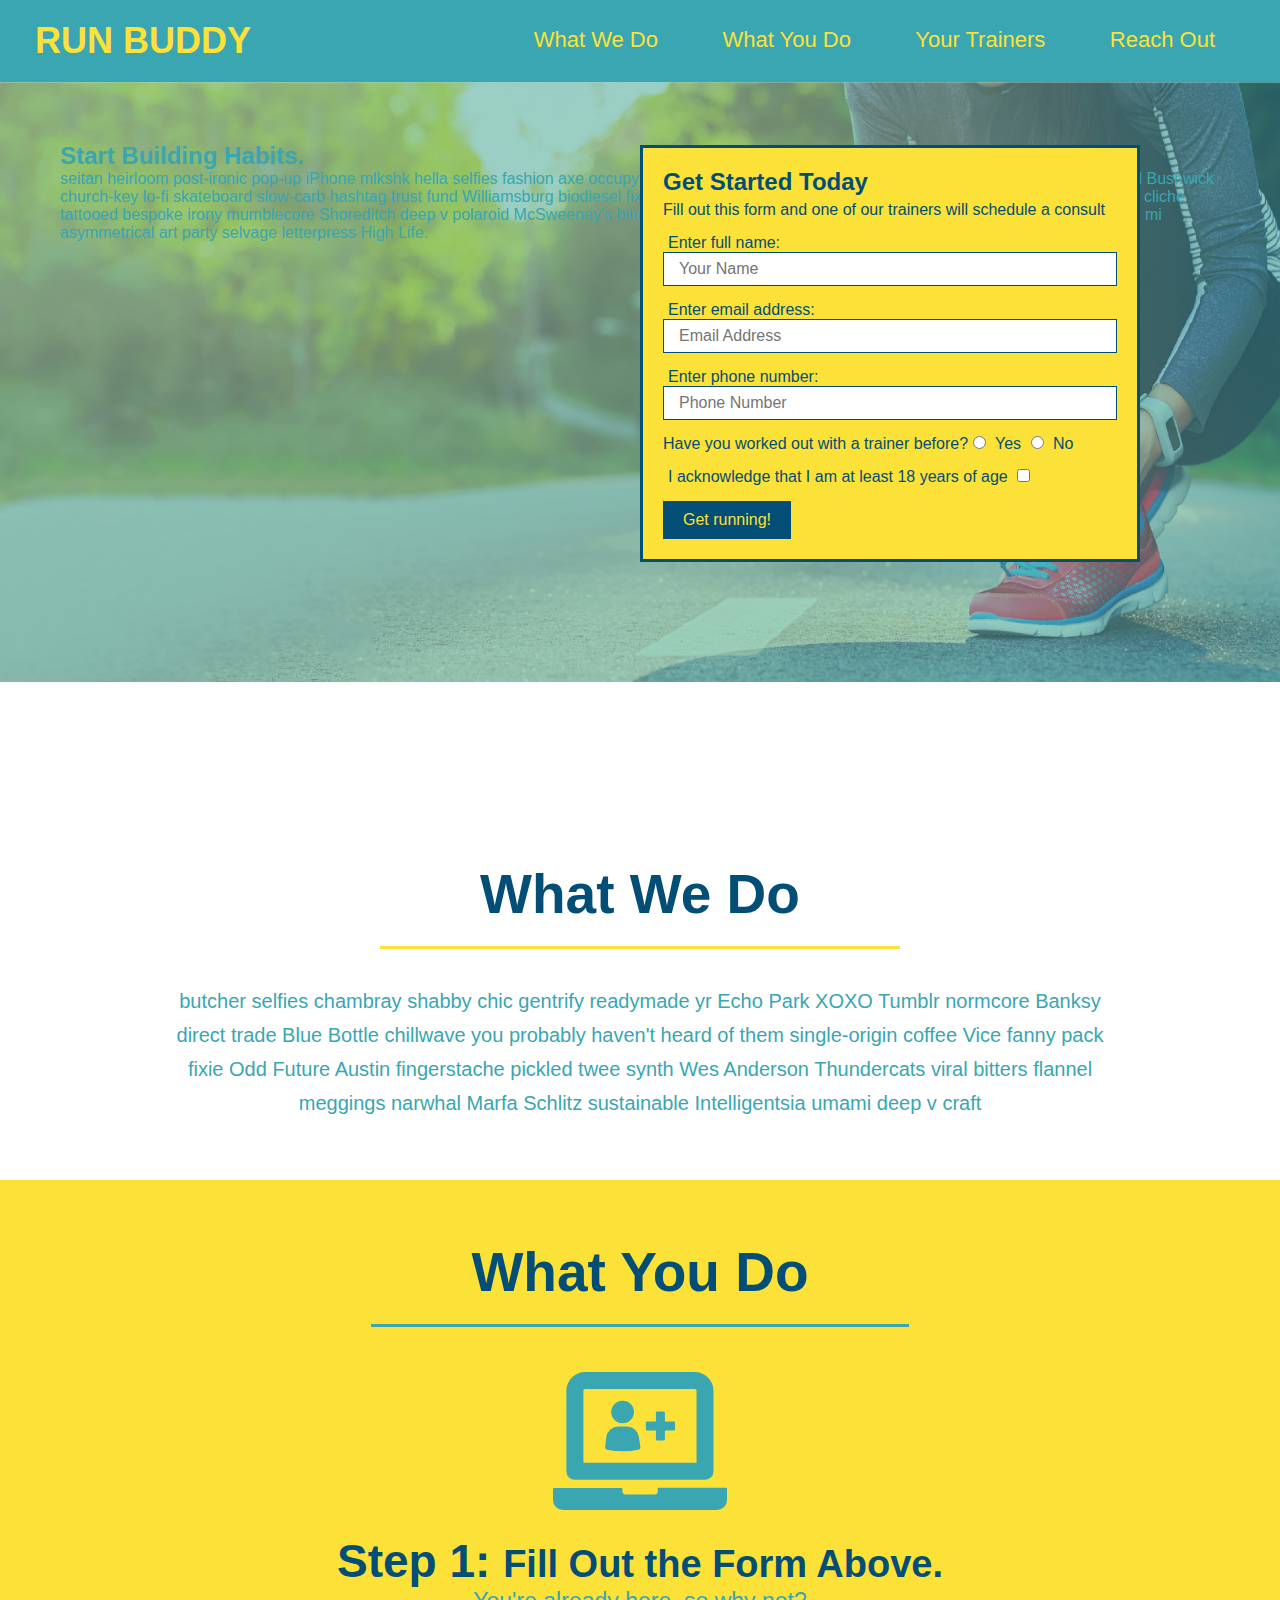
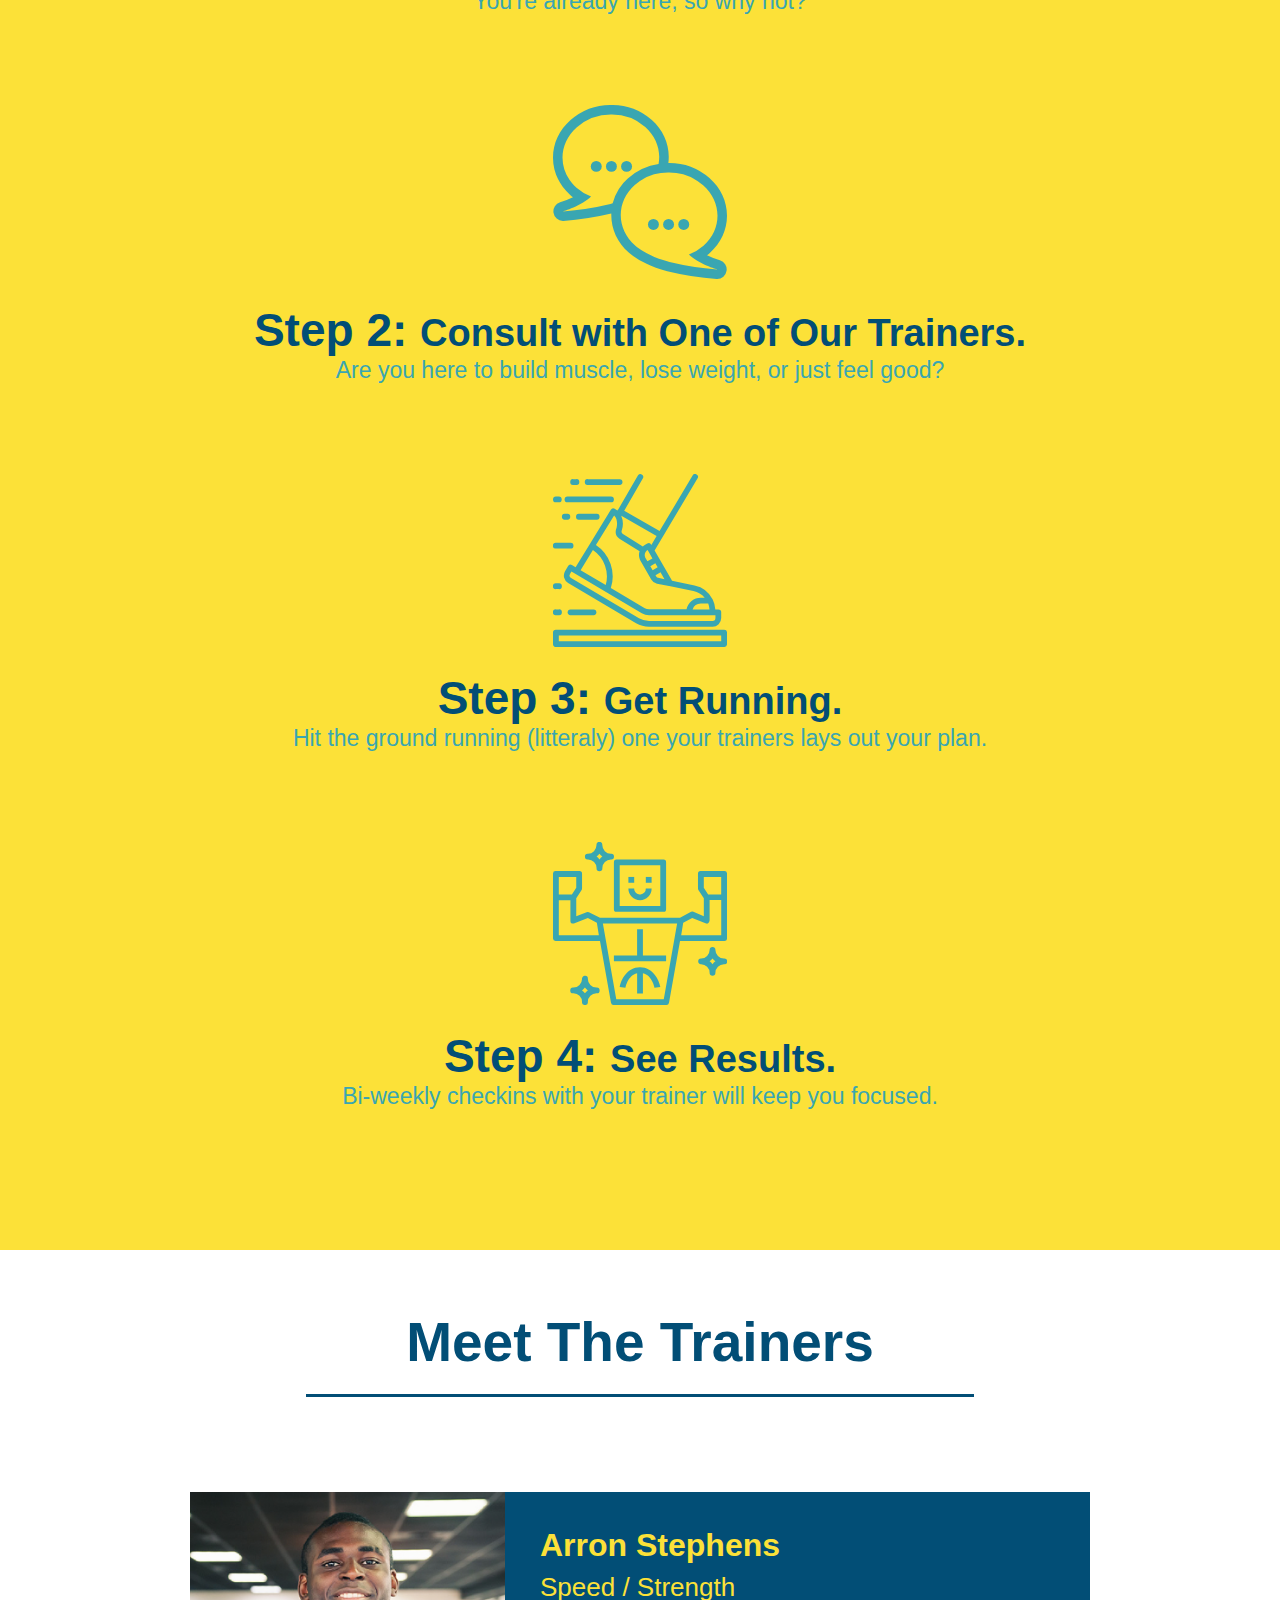
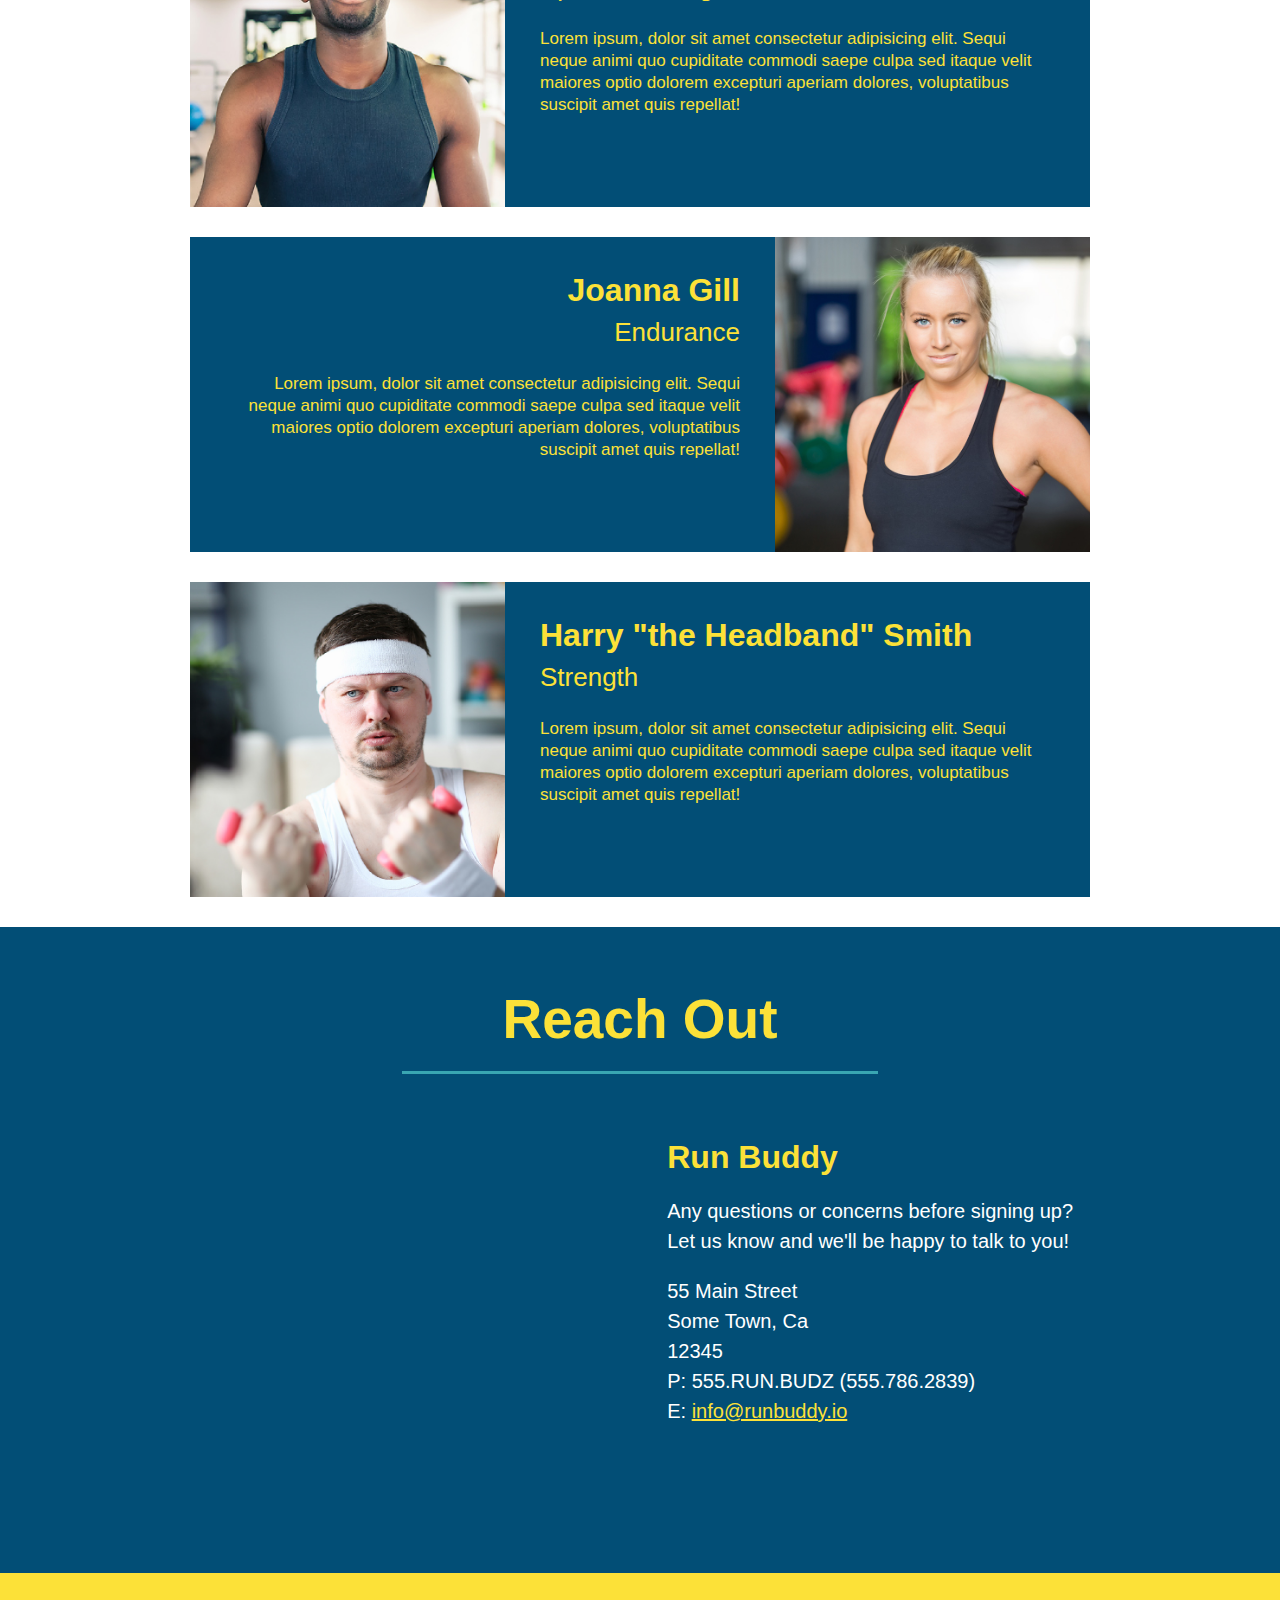
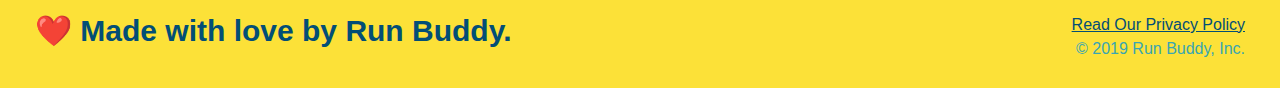
==== index.html @ ac1d7d81 "add content to hero, replace image" ====
<!DOCTYPE html>
<html lang="en">

<head>
  <meta charset="UTF-8" />
  <title>Run Buddy</title>

<link rel="stylesheet" href="./assets/css/style.css" />

</head>

<body>
  <!-- navigation -->
  <header>
    <h1>
      <a href="">RUN BUDDY</a>
    </h1>

    <nav>
      <!-- Unordered list element -->

      <ul>
        <!-- List item element -->

        <li>
          <!-- Anchor Element -->
          <a href="#what-we-do">What We Do</a>
        </li>

        <li>
          <a href="#what-you-do">What You Do</a>
        </li>

        <li>
          <a href="#your-trainers">Your Trainers</a>
        </li>

        <li>
          <a href="#reach-out">Reach Out</a>
        </li>

      </ul>
    </nav>
  </header>
    <section class="hero">
      <div class="hero-cta">
        <h2>Start Building Habits.</h2>
        <p>
          seitan heirloom post-ironic pop-up iPhone mlkshk hella selfies fashion axe occupy readymade put a bird on it messenger bag 
          Wes Anderson Schlitz plaid Bushwick church-key lo-fi skateboard slow-carb hashtag trust fund Williamsburg biodiesel fixie 
          farm-to-table 8-bit banjo XOXO Banksy chillwave bicycle rights retro cliche tattooed bespoke irony mumblecore Shoreditch 
          deep v polaroid McSweeney's bitters cray gentrify tofu Marfa you probably haven't heard of them yr banh mi asymmetrical art 
          party selvage letterpress High Life.
        </p>
      </div>
      <div class="hero-form">
        <h3>Get Started Today</h3>
        <p>Fill out this form and one of our trainers will schedule a consult</p>
      <!-- Add form element -->
      <form>
        <label for="name">Enter full name:</label>
        <input type="text" placeholder="Your Name" name="name" id="name" class="form-input" />
        <label for="email">Enter email address:</label>
        <input type="text" placeholder="Email Address" name="email" id="email" class="form-input" />
        <label for="phone">Enter phone number:</label>
        <input type="text" placeholder="Phone Number" name="phone" id="phone" class="form-input" />
        <p>
          Have you worked out with a trainer before?
          <input type="radio" name="trainer-confirm" id="trainer-yes" />
          <label for="trainer-yes">Yes</label>
          <input type="radio" name="trainer-confirm" id="trainer-no"/>
          <label for="trainer-no">No</label>
        </p>
        <p>
          <label for="checkbox" >
          I acknowledge that I am at least 18 years of age
          </label>
          <input type="checkbox" name="age-confirm" id="checkbox" />
        </p>
        <button type="submit">
          Get running!
        </button>
      </form>
      </div>
    </section>

  <!-- hero/jumbotron -->
  <section>
  </section>

  <!-- "what we do" section -->
  <section id="what-we-do" class="intro"> 
    <h2 class="section-title primary-border">What We Do</h2>
    <p>
      butcher selfies chambray shabby chic gentrify readymade yr Echo Park XOXO Tumblr normcore Banksy direct trade 
      Blue Bottle chillwave you probably haven't heard of them single-origin coffee Vice fanny pack fixie Odd Future Austin 
      fingerstache pickled twee synth Wes Anderson Thundercats viral bitters flannel meggings narwhal Marfa Schlitz sustainable 
      Intelligentsia umami deep v craft
    </p>
  </section>

  <!-- "what you do" section -->
  <section id="what-you-do" class="steps">
    <h2 class="section-title secondary-border">What You Do</h2>

    <div>
      <img src="./assets/images/step-1.svg" alt="" />
      <h3>Step 1: <span>Fill Out the Form Above.</span></h3>
      <p>You're already here, so why not?</p>
    </div>

    <div>
      <img src="./assets/images/step-2.svg" alt="" />
      <h3>Step 2: <span>Consult with One of Our Trainers.</span></h3>
      <p> Are you here to build muscle, lose weight, or just feel good?</p>
    </div>

    <div>
      <img src="./assets/images/step-3.svg" alt="" />
      <h3>Step 3: <span>Get Running.</span></h3>
      <p>Hit the ground running (litteraly) one your trainers lays out your plan.</p.>
    </div>

    <div>
      <img src="./assets/images/step-4.svg" alt="" />
      <h3>Step 4: <span>See Results.</span></h3>
      <p>Bi-weekly checkins with your trainer will keep you focused.</p>
    </div>

  </section>

  <!-- "meet the trainers" section -->
  <section id="your-trainers" class="trainers">
    <h2 class="section-title prinary-border">Meet The Trainers</h2>
  </section>

  <article class="trainer">
    <img src="./assets/images/trainer-1.jpg" alt="Arron Stephens in his workout clothes, ready to pump iron" />
    <div class="trainer-bio text-left">
      <h3>Arron Stephens</h3>
      <h4>Speed / Strength</h4>
      <p>
        Lorem ipsum, dolor sit amet consectetur adipisicing elit. Sequi neque animi quo cupiditate commodi saepe culpa sed
        itaque velit maiores optio dolorem excepturi aperiam dolores, voluptatibus suscipit amet quis repellat!
      </p>
    </div>    
  </article>

  <article class="trainer">
    <div class="trainer-bio text-right">
      <h3>Joanna Gill</h3>
      <h4>Endurance</h4>
      <p>
        Lorem ipsum, dolor sit amet consectetur adipisicing elit. Sequi neque animi quo cupiditate commodi saepe culpa sed
        itaque velit maiores optio dolorem excepturi aperiam dolores, voluptatibus suscipit amet quis repellat!
      </p>
    </div>
    <img src="./assets/images/trainer-2.jpg" alt="Joanna Gill cooling off after workout" />
  </article>

  <article class="trainer">
    <img src="./assets/images/trainer-3.jpg" alt="Harry Smith wearing a headband and lifting comically small pink weights" />
    <div class="trainer-bio text-left">
      <h3>Harry "the Headband" Smith</h3>
      <h4>Strength</h4>
      <p>
        Lorem ipsum, dolor sit amet consectetur adipisicing elit. Sequi neque animi quo cupiditate commodi saepe culpa sed
        itaque velit maiores optio dolorem excepturi aperiam dolores, voluptatibus suscipit amet quis repellat!
      </p>
    </div>
  </article>

  <!-- "reach out" section -->
  <section id="reach-out" class="contact">
    <h2 class="section-title secondary-border">Reach Out</h2>

  <div class="contact-info">
      <iframe src="https://www.google.com/maps/embed?pb=!1m18!1m12!1m3!1d13257.265981778815!2d-118.33450564999998!3d33.8299477!2m3!1f0!2f0!3f0!3m2!1i1024!2i768!4f13.1!3m3!1m2!1s0x80dd4ac6c41d0359%3A0x45177a2e6de69178!2sWilson%20Park%20Sports%20Center!5e0!3m2!1sen!2sus!4v1629229547585!5m2!1sen!2sus" 
      style="border:0;" 
      allowfullscreen="" 
      loading="lazy">
    </iframe>
    <div>
    <h3>Run Buddy</h3>
    <p>
      Any questions or concerns before signing up?
      <br />
      Let us know and we'll be happy to talk to you!
    </p>
    <address>
      55 Main Street <br/>
      Some Town, Ca <br/>
      12345 <br/>
      P: 555.RUN.BUDZ (555.786.2839) <br/>
      E: <a href="mailto:info@runbuddy.io">info@runbuddy.io</a>
    </address>
    </div>
  </div>
  </section>

  <!-- footer -->
  <footer>
    <h2>❤️ Made with love by Run Buddy.</h2>
    <div>
        <a href="./privacy-policy.html">Read Our Privacy Policy</a><br />
        &copy; 2019 Run Buddy, Inc.
    </div>
  </footer>
</body>

</html>
---- assets/css/style.css ----
��*   {  
         m a r g i n :   0 ;  
         p a d d i n g :   0 ;  
         b o x - s i z i n g :   b o r d e r - b o x ;  
 }  
  
 b o d y   {  
         / *   m o r e   o n   t h i s   c r a z y   a l p h a n u m e r i c a l   v a l u e   i n   a   m i n u t e !   * /  
         c o l o r : # 3 9 a 6 b 2 ;  
         f o n t - f a m i l y :   H e l v e t i c a ,   A r i a l ,   s a n s - s e r i f  
     }  
  
     / *   a p p l y   s t y l e s   t o   < h e a d e r > * /  
     h e a d e r   {  
             p a d d i n g :   2 0 p x   3 5 p x ;  
             b a c k g r o u n d - c o l o r :   # 3 9 a 6 b 2 ;  
     }  
      
     h e a d e r   h 1   {  
             f o n t - w e i g h t :   b o l d ;  
             f o n t - s i z e :   3 6 p x ;  
             c o l o r :   # f c e 1 3 8 ;  
             m a r g i n :   0 ;  
             d i s p l a y :   i n l i n e ;  
     }  
  
     h e a d e r   a   {  
         t e x t - d e c o r a t i o n :   n o n e ;  
         c o l o r :   # f c e 1 3 8 ;  
     }  
  
     h e a d e r   n a v   {  
             f l o a t :   r i g h t ;  
             m a r g i n :   7 p x   0 ;  
     }  
  
     h e a d e r   n a v   u l   l i   {  
             d i s p l a y :   i n l i n e ;  
     }  
  
     h e a d e r   n a v   u l   l i   a   {  
             m a r g i n :   0   3 0 p x ;  
             f o n t - w e i g h t :   l i g h t e r ;  
             f o n t - s i z e :   2 2 p x ;  
     }  
  
     f o o t e r   {  
             b a c k g r o u n d :   # f c e 1 3 8 ;  
             w i d t h :   1 0 0 % ;  
             p a d d i n g :   4 0 p x   3 5 p x ;  
     }  
  
     f o o t e r   h 2   {  
             d i s p l a y :   i n l i n e ;  
             c o l o r :   # 0 2 4 e 7 6 ;  
             f o n t - s i z e :   3 0 p x ;  
             m a r g i n :   0 ;  
     }  
  
     f o o t e r   d i v   {  
             f l o a t :   r i g h t ;  
             l i n e - h e i g h t :   1 . 5 ;  
             t e x t - a l i g n :   r i g h t ;  
     }  
  
     f o o t e r   a   {  
             c o l o r : # 0 2 4 e 7 6  
     }  
  
     s e c t i o n   {  
             p a d d i n g :   6 0 p x ;  
     }  
  
     / *   H e r o   S t y l e   S t a r t   * /  
     . h e r o   {  
             b a c k g r o u n d - i m a g e :   u r l ( " . . / h e r o - b g . j p g " ) ;  
             h e i g h t :   6 0 0 p x ;  
             b a c k g r o u n d - s i z e :   c o v e r ;  
             b a c k g r o u n d - p o s i t i o n :   c e n t e r ;  
             p o s i t i o n :   r e l a t i v e ;  
     }  
  
     . h e r o - f o r m   {  
             b a c k g r o u n d - c o l o r :   # f c e 1 3 8 ;  
             p a d d i n g :   2 0 p x ;  
             w i d t h :   5 0 0 p x ;  
             c o l o r :   # 0 2 4 e 7 6 ;  
             b o r d e r - s t y l e :   s o l i d ;  
             b o r d e r - w i d t h :   3 p x ;  
             b o r d e r - c o l o r :   # 0 2 4 e 7 6 ;  
             p o s i t i o n :   a b s o l u t e ;  
             b o t t o m :   1 2 0 p x ;  
             r i g h t :   1 4 0 p x   ;  
     }  
  
     . h e r o   h 3   {  
         f o n t - s i z e :   2 4 p x ;  
         m a r g i n :   0 ;  
     }  
  
     . h e r o - f o r m   p   {  
             m a r g i n :   5 p x   0   1 5 p x   0 ;  
     }  
  
     . f o r m - i n p u t   {  
             b o r d e r :   1 p x   s o l i d   # 0 2 4 e 7 6 ;  
             d i s p l a y :   b l o c k ;  
             p a d d i n g :   7 p x   1 5 p x ;  
             f o n t - s i z e :   1 6 p x ;  
             c o l o r :   # 0 2 4 e 7 6 ;  
             w i d t h :   1 0 0 % ;  
             m a r g i n - b o t t o m :   1 5 p x ;  
     }  
  
     . h e r o - f o r m   l a b e l   {  
             m a r g i n :   0   5 p x ;  
     }  
  
     . h e r o - f o r m   b u t t o n   {  
             c o l o r :   # f c e 1 3 8 ;  
             b a c k g r o u n d - c o l o r :   # 0 2 4 e 7 6 ;  
             b o r d e r :   n o n e ;  
             p a d d i n g :   1 0 p x   2 0 p x ;  
             f o n t - s i z e :   1 6 p x ;  
     }  
  
     . i n t r o   {  
             t e x t - a l i g n :   c e n t e r ;  
     }  
  
     . i n t r o   p   {  
             l i n e - h e i g h t :   1 . 7 ;  
             c o l o r :   # 3 9 a 6 b 2 ;  
             w i d t h :   8 0 % ;  
             f o n t - s i z e :   2 0 p x ;  
             m a r g i n :   0   a u t o ;  
     }  
  
     . s t e p s   {  
             t e x t - a l i g n :   c e n t e r ;  
             b a c k g r o u n d :   # f c e 1 3 8  
     }  
  
     . s t e p s   d i v   {  
             m a r g i n - b o t t o m :   8 0 p x ;  
     }  
  
     . s t e p s   i m g   {  
             w i d t h :   1 5 % ;  
             m a r g i n :   1 0 p x   0 ;  
     }  
  
     . s t e p s   h 3   {  
             c o l o r :   # 0 2 4 e 7 6 ;  
             f o n t - s i z e :   4 6 p x ;  
             m a r g i n - t o p :   1 0 p x ;  
     }  
  
     . s t e p s   p   {  
         c o l o r :   # 3 9 a 6 b 2 ;  
         f o n t - s i z e :   2 3 p x ;  
     }  
  
     . s t e p s   s p a n   {  
             f o n t - s i z e :   3 8 p x ;  
     }  
  
     . s e c t i o n - t i t l e   {  
         f o n t - s i z e :   5 5 p x ;  
         d i s p l a y :   i n l i n e - b l o c k ;  
         p a d d i n g :   0   1 0 0 p x   2 0 p x   1 0 0 p x ;  
         b o r d e r - b o t t o m :   3 p x   s o l i d ;  
         m a r g i n - b o t t o m :   3 5 p x ;  
         c o l o r :   # 0 2 4 e 7 6 ;  
     }  
  
     . p r i m a r y - b o r d e r   {  
             b o r d e r - c o l o r :   # f c e 1 3 8 ;  
     }  
  
     . s e c o n d a r y - b o r d e r   {  
             b o r d e r - c o l o r :   # 3 9 a 6 b 2 ;  
     }  
  
     . t r a i n e r s   {  
             t e x t - a l i g n :   c e n t e r ;  
     }  
  
     . t r a i n e r   {  
             w i d t h :   9 0 0 p x ;  
             m a r g i n :   0   a u t o   3 0 p x   a u t o ;  
             b a c k g r o u n d :   # 0 2 4 e 7 6 ;  
             c o l o r :   # f c e 1 3 8 ;  
             o v e r f l o w :   a u t o ;  
     }  
  
     . t r a i n e r   i m g   {  
             w i d t h :   3 5 % ;  
             f l o a t :   l e f t ;  
     }  
  
     . t r a i n e r - b i o   {  
             p a d d i n g :   3 5 p x ;  
             f l o a t :   l e f t ;  
             w i d t h :   6 5 % ;  
     }  
  
     . t e x t - l e f t   {  
             t e x t - a l i g n :   l e f t ;  
     }  
  
     . t e x t - r i g h t {  
             t e x t - a l i g n :   r i g h t ;  
     }  
  
     . t r a i n e r - b i o   h 3   {  
             f o n t - s i z e :   3 2 p x ;  
             m a r g i n - b o t t o m :   8 p x ;  
     }  
  
     . t r a i n e r - b i o   h 4   {  
             f o n t - w e i g h t :   l i g h t e r ;  
             f o n t - s i z e :   2 6 p x ;  
             m a r g i n - b o t t o m :   2 5 p x ;  
     }  
  
     . t r a i n e r - b i o   p   {  
             f o n t - s i z e :   1 7 p x ;  
             l i n e - h e i g h t :   1 . 3 ;  
     }  
  
     / *   R E A C H   O U T   S T Y L E S   S T A R T   * /  
  
     . c o n t a c t   {  
             t e x t - a l i g n :   c e n t e r ;  
             b a c k g r o u n d :   # 0 2 4 e 7 6 ;  
     }  
  
     . c o n t a c t   h 2   {  
             c o l o r :   # f c e 1 3 8 ;  
     }  
  
     . c o n t a c t - i n f o   i f r a m e   {  
             w i d t h :   4 0 0 p x ;  
             h e i g h t :   4 0 0 p x ;  
     }  
  
     . c o n t a c t - i n f o   d i v   {  
             w i d t h :   4 1 0 p x ;  
             d i s p l a y :   i n l i n e - b l o c k ;  
             v e r t i c a l - a l i g n :   t o p ;  
             t e x t - a l i g n :   l e f t ;  
             m a r g i n :   3 0 p x   0   0   6 0 p x ;  
             c o l o r :   w h i t e ;  
     }  
  
     . c o n t a c t - i n f o   h 3 {  
             c o l o r :   # f c e 1 3 8 ;  
             f o n t - s i z e :   3 2 p x ;  
     }  
  
     . c o n t a c t - i n f o   p ,   . c o n t a c t - i n f o   a d d r e s s   {  
             m a r g i n :   2 0 p x   0 ;  
             l i n e - h e i g h t :   1 . 5 ;  
             f o n t - s i z e :   2 0 p x ;  
             f o n t - s t y l e :   n o r m a l ;  
     }  
  
     . c o n t a c t - i n f o   a   {  
             c o l o r : # f c e 1 3 8 ;  
     }  
  
     / *   R E A C H   O U T   S T Y L E S   E N D   * / 
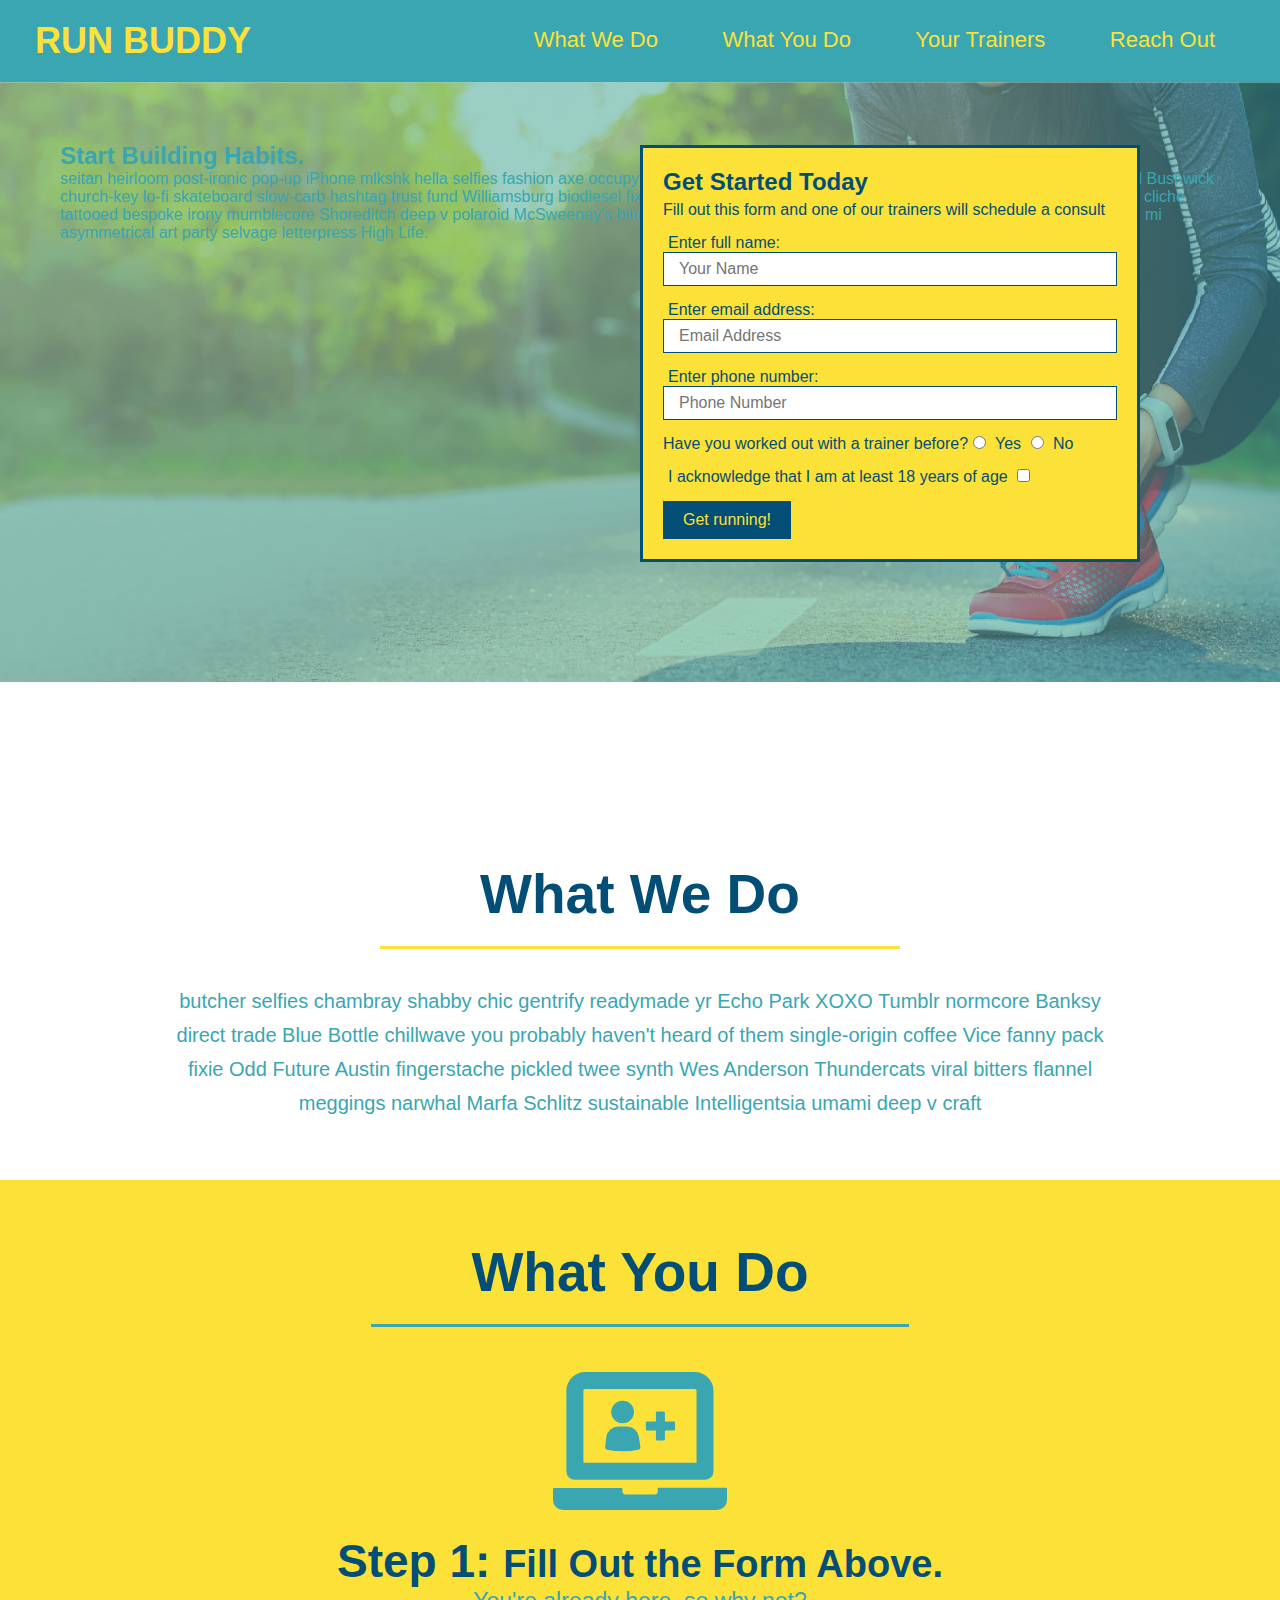
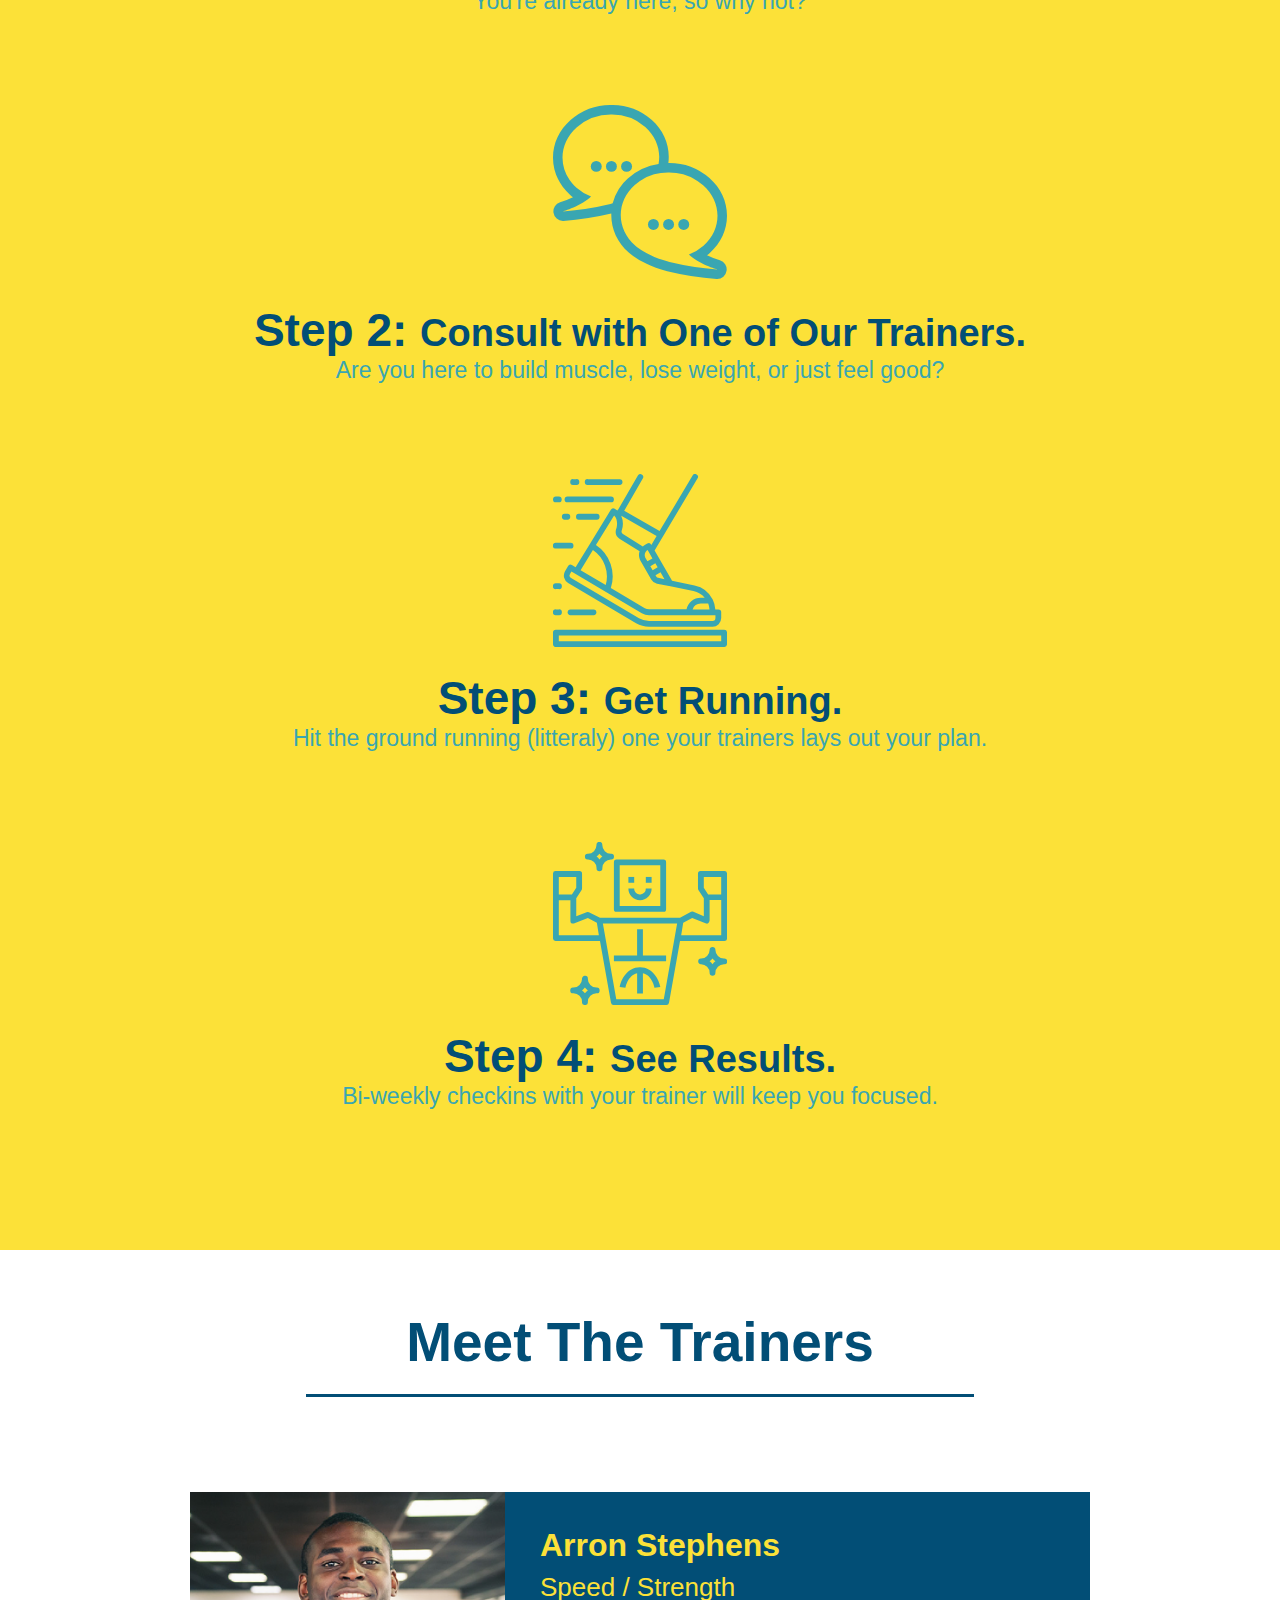
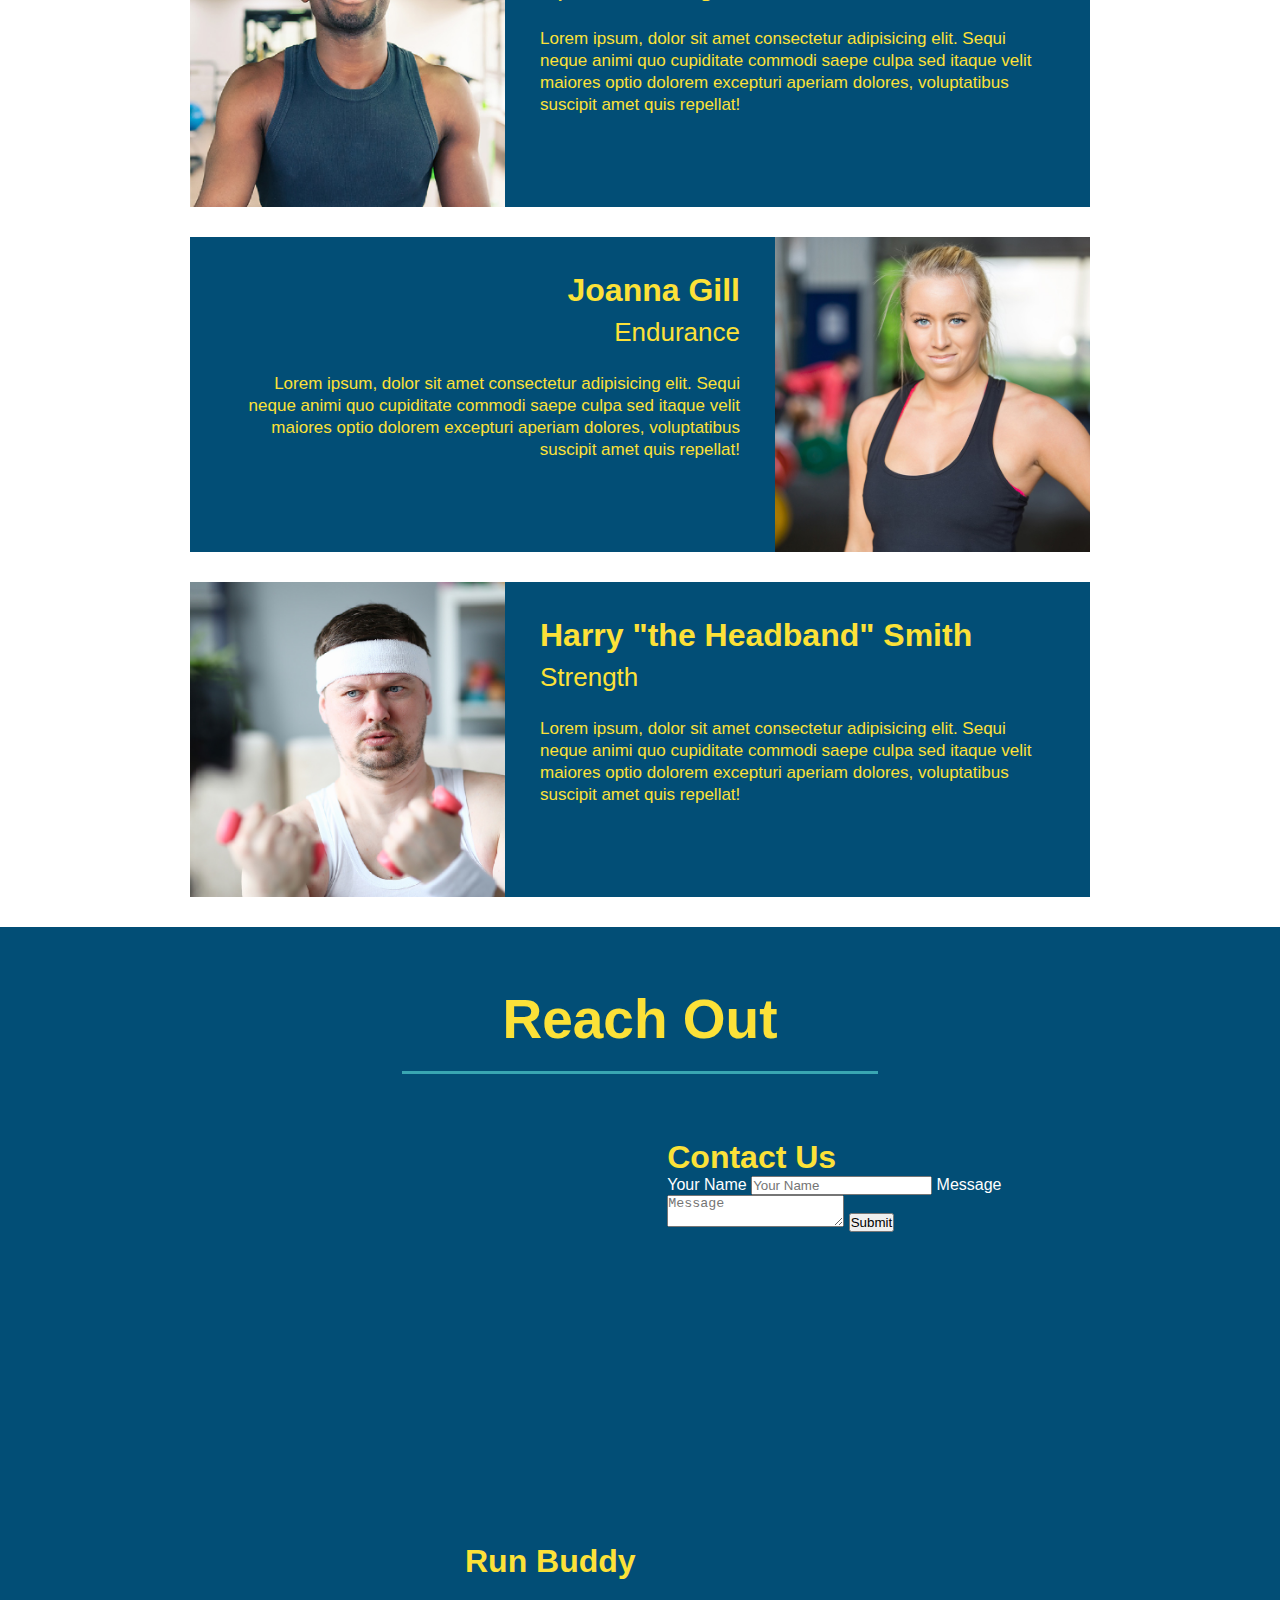
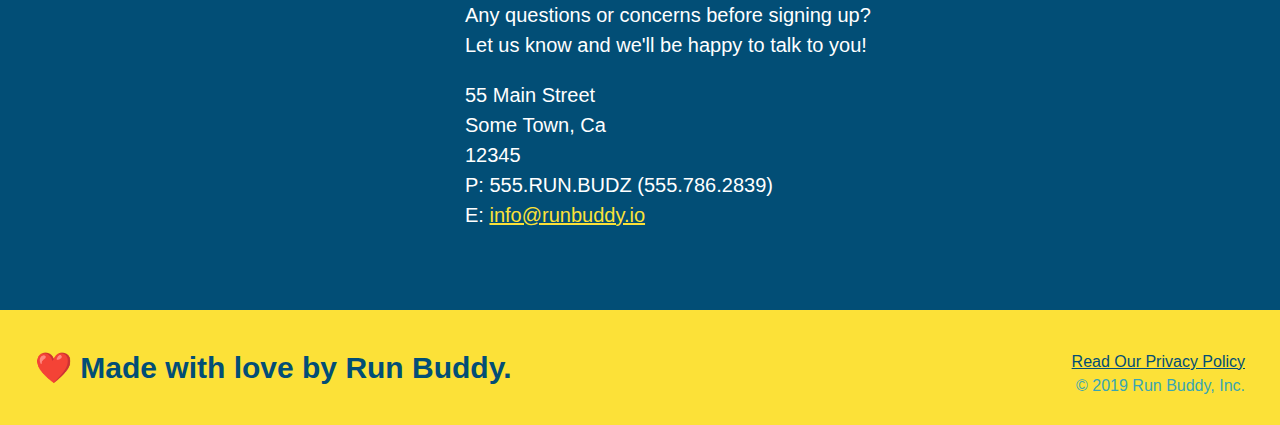
==== commit 45ed965e: "add contact form" ====
--- a/index.html
+++ b/index.html
@@ -180,7 +180,18 @@
       allowfullscreen="" 
       loading="lazy">
     </iframe>
-    <div>
+    <div class="contact-form">
+      <h3>Contact Us</h3>
+      <form>
+        <label for="contact-name"> Your Name</label>
+        <input type="text" id="contact-name" placeholder="Your Name" />
+
+        <label for="contact-message">Message</label>
+        <textarea id="contact-message" placeholder="Message"></textarea>
+        <button type="submit">Submit</button>
+      </form>
+    </div>
+  <div>
     <h3>Run Buddy</h3>
     <p>
       Any questions or concerns before signing up?
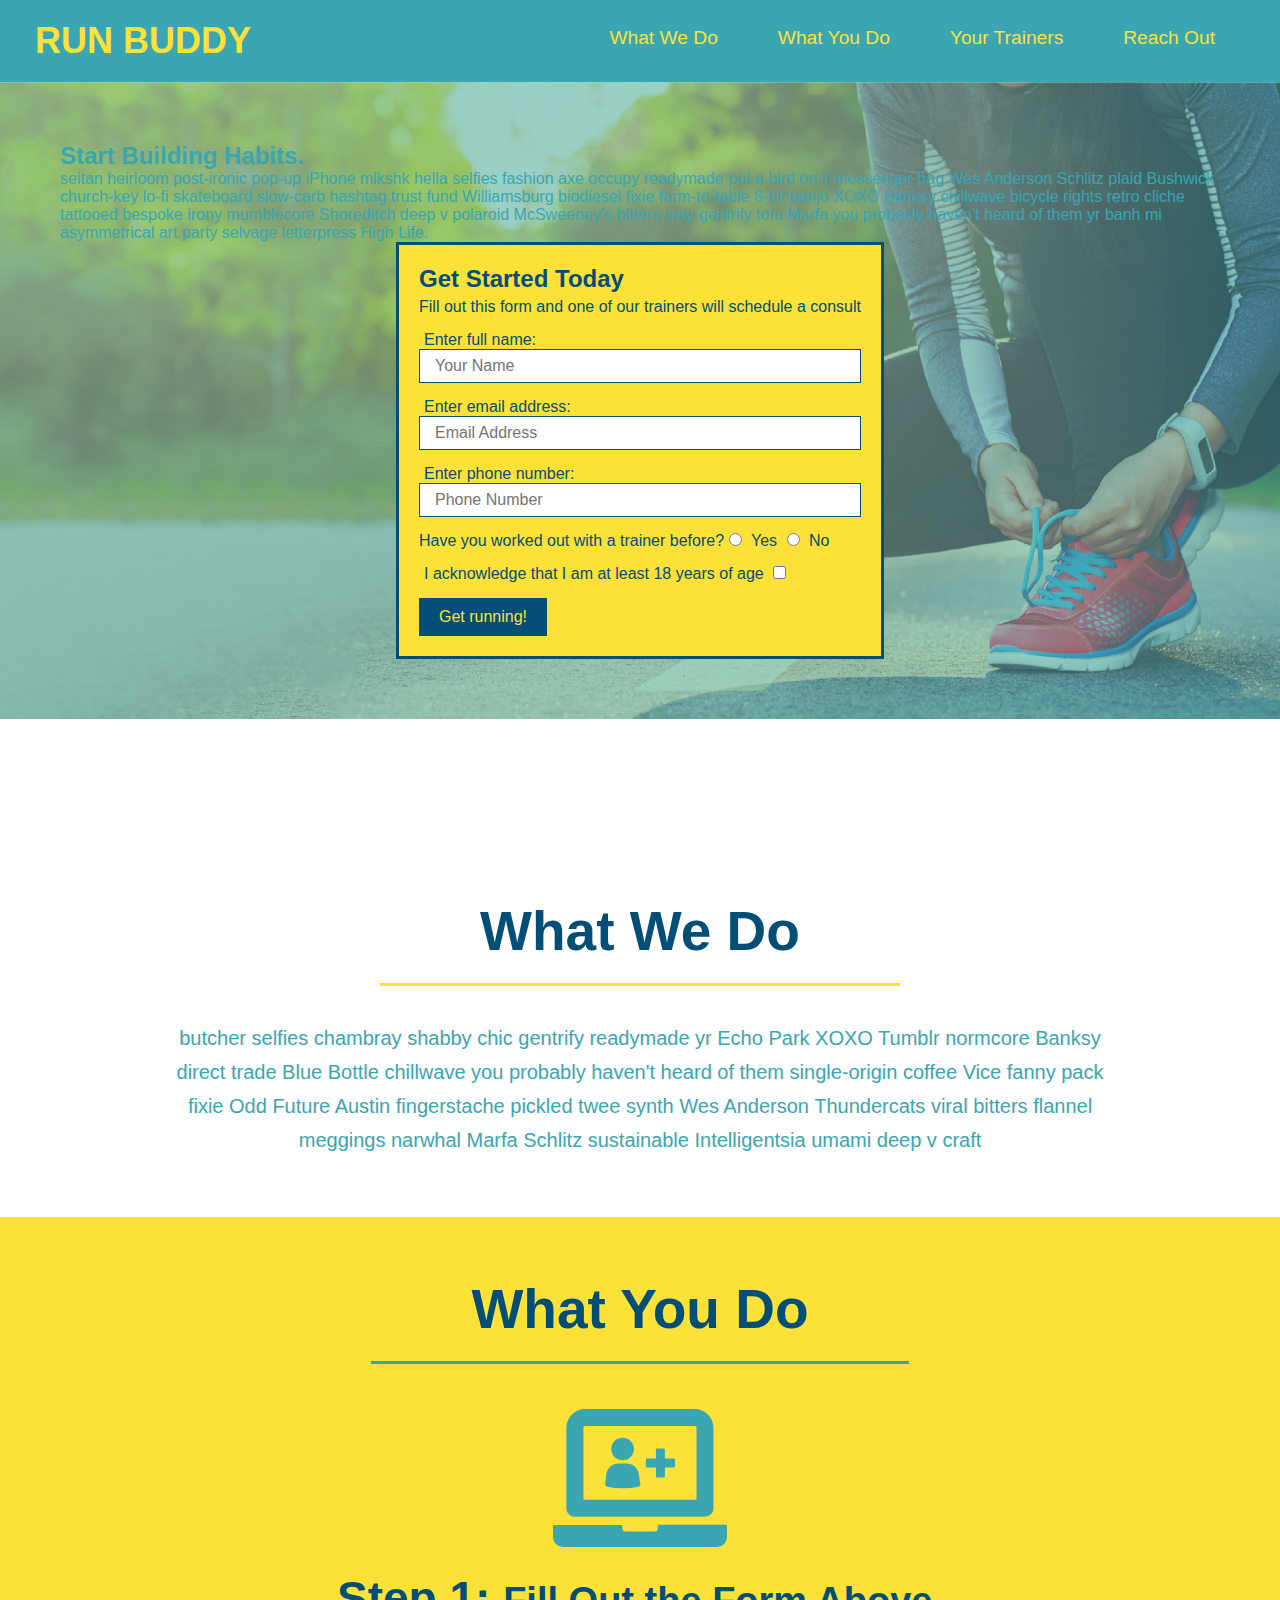
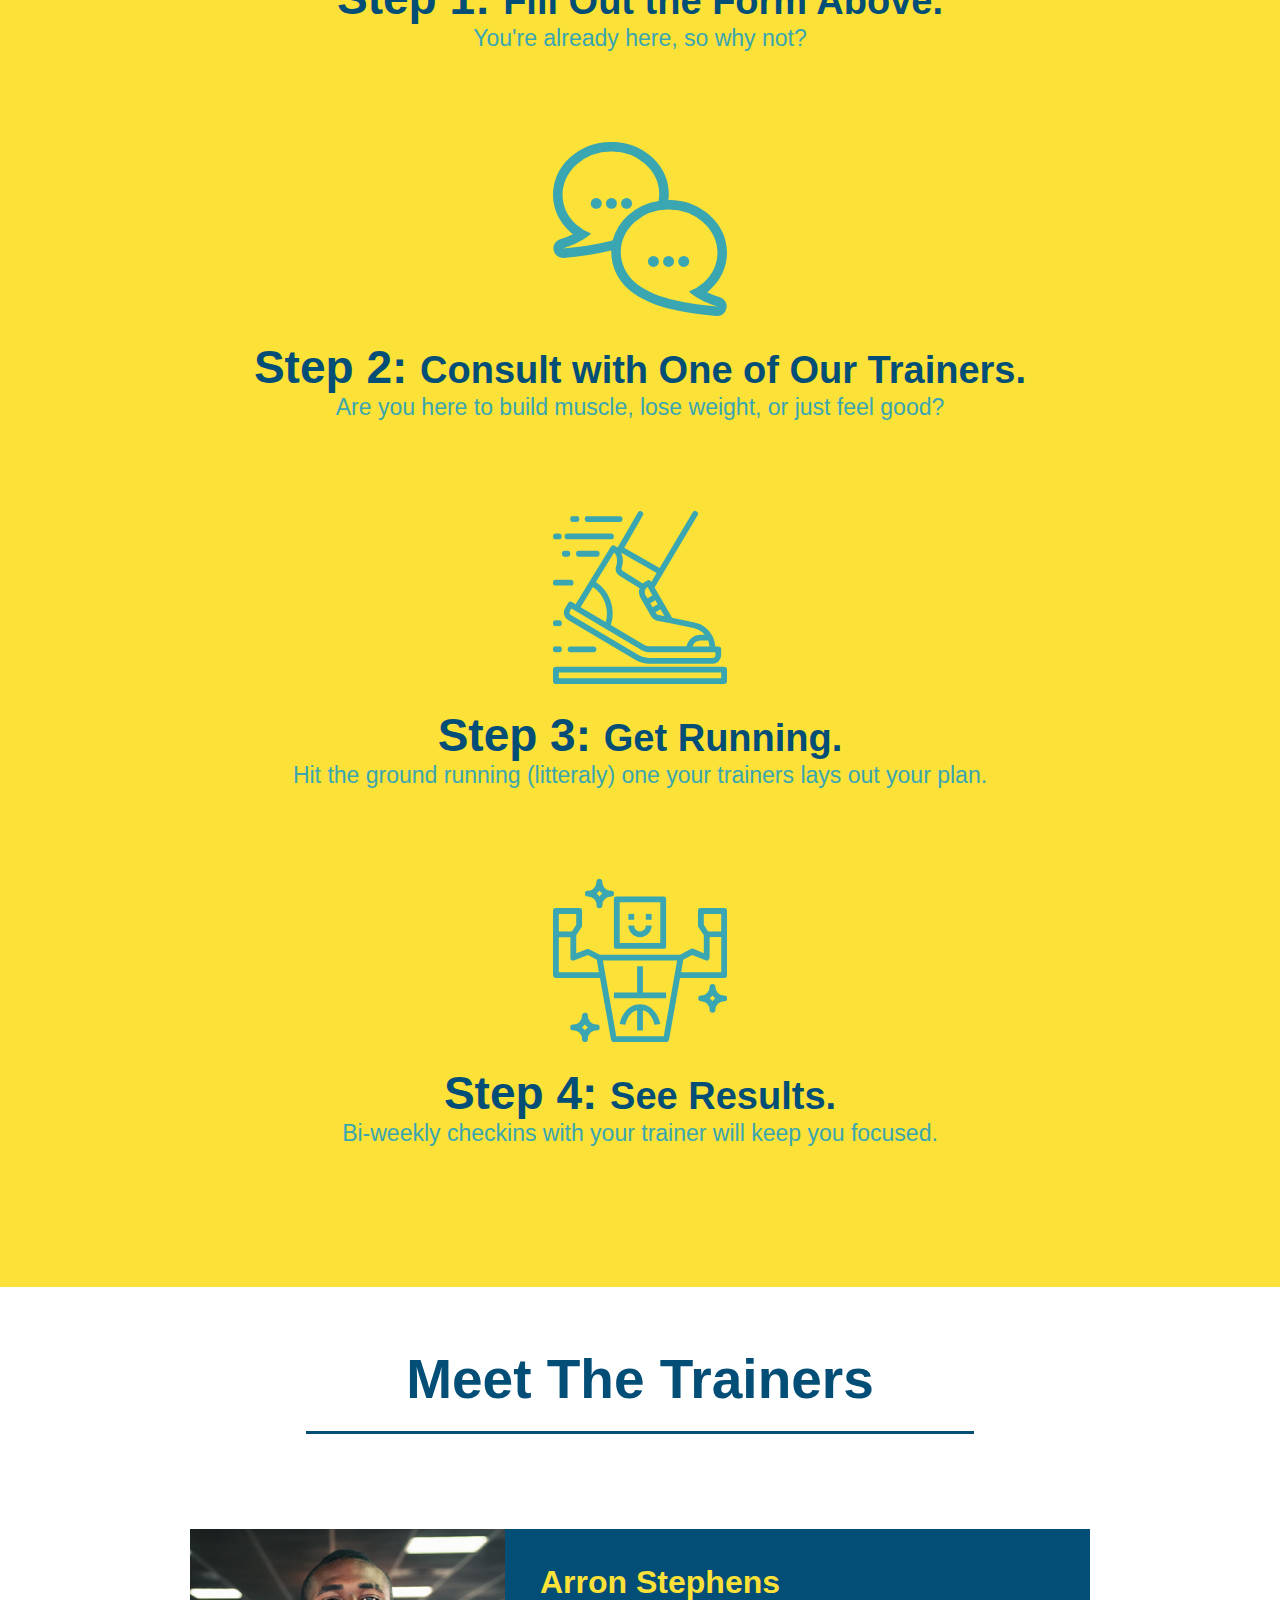
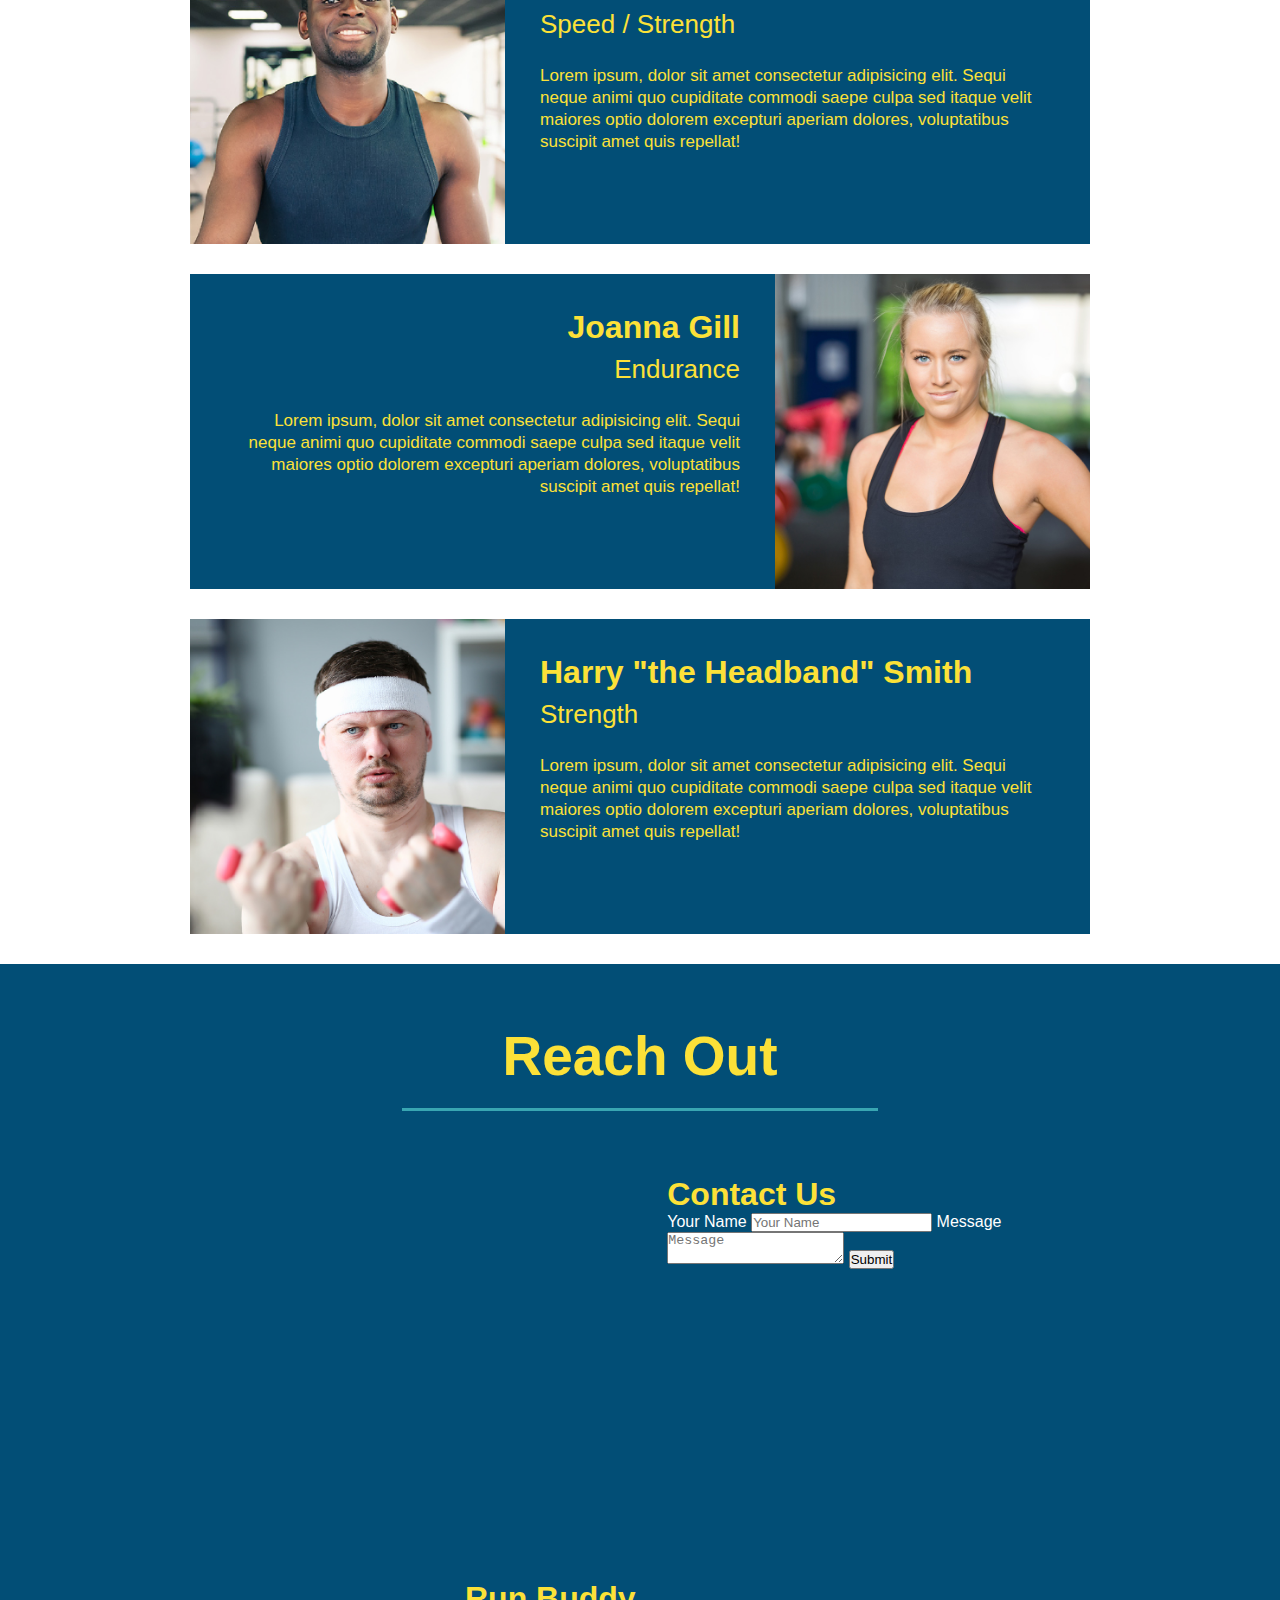
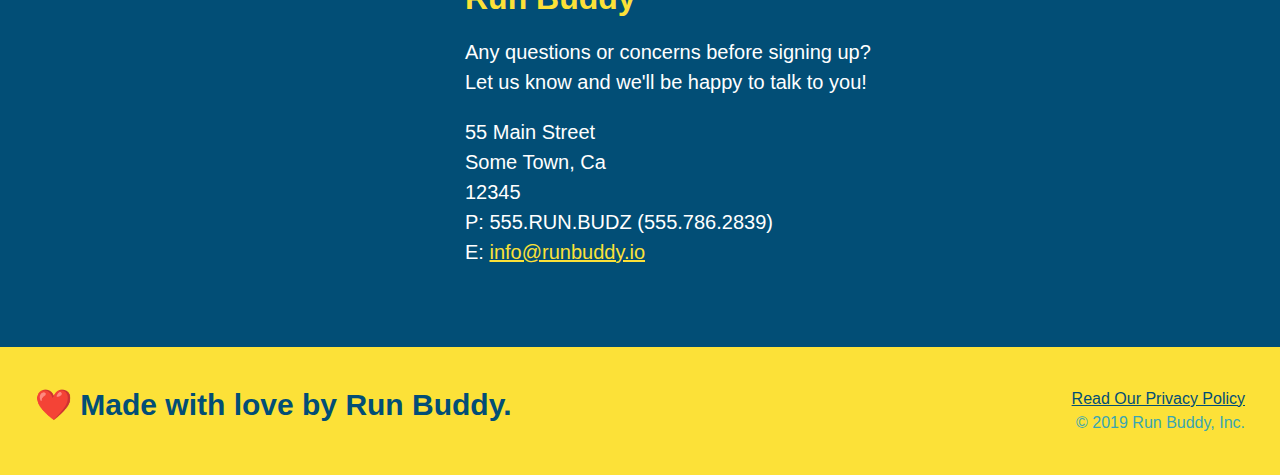
==== commit 6244de18: "add flexbox to the hero" ====
--- a/index.html
+++ b/index.html
@@ -221,3 +221,4 @@
 
 </html>
 
+
--- a/assets/css/style.css
+++ b/assets/css/style.css
@@ -30,6 +30,12 @@
  
              b a c k g r o u n d - c o l o r :   # 3 9 a 6 b 2 ;   
+             d i s p l a y :   f l e x ; + 
+             j u s t i f y - c o n t e n t :   s p a c e - b e t w e e n ; + 
+             f l e x - w r a p :   w r a p ; + 
      }   
      @@ -44,8 +50,6 @@
  
              m a r g i n :   0 ;   
-             d i s p l a y :   i n l i n e ; - 
      }   
  @@ -62,17 +66,23 @@
  
      h e a d e r   n a v   {   
-             f l o a t :   r i g h t ; - 
              m a r g i n :   7 p x   0 ;   
      }   
    
-     h e a d e r   n a v   u l   l i   { - 
-             d i s p l a y :   i n l i n e ; +     h e a d e r   n a v   u l     { + 
+             d i s p l a y :   f l e x ; + 
+             f l e x - w r a p :   w r a p ; + 
+             j u s t i f y - c o n t e n t :   s p a c e - b e t w e e n ; + 
+             a l i g n - i t e m s :   c e n t e r ; + 
+             l i s t - s t y l e :   n o n e ;   
      }   
@@ -84,7 +94,7 @@
  
              f o n t - w e i g h t :   l i g h t e r ;   
-             f o n t - s i z e :   2 2 p x ; +             f o n t - s i z e :   1 . 5 v w ;   
      }   
@@ -98,14 +108,20 @@
  
              p a d d i n g :   4 0 p x   3 5 p x ;   
+             d i s p l a y :   f l e x ; + 
+             j u s t i f y - c o n t e n t :   s p a c e - b e t w e e n ; + 
+ + 
+             f l e x - w r a p :   w r a p ; + 
      }   
    
      f o o t e r   h 2   {   
-             d i s p l a y :   i n l i n e ; - 
              c o l o r :   # 0 2 4 e 7 6 ;   
              f o n t - s i z e :   3 0 p x ; @@ -118,8 +134,6 @@
  
      f o o t e r   d i v   {   
-             f l o a t :   r i g h t ; - 
              l i n e - h e i g h t :   1 . 5 ;   
              t e x t - a l i g n :   r i g h t ; @@ -150,13 +164,15 @@
  
              b a c k g r o u n d - i m a g e :   u r l ( " . . / h e r o - b g . j p g " ) ;   
-             h e i g h t :   6 0 0 p x ; - 
              b a c k g r o u n d - s i z e :   c o v e r ;   
              b a c k g r o u n d - p o s i t i o n :   c e n t e r ;   
-             p o s i t i o n :   r e l a t i v e ; +             d i s p l a y :   f l e x ; + 
+             j u s t i f y - c o n t e n t :   c e n t e r ; + 
+             f l e x - w r a p :   w r a p ;   
      }   
@@ -168,8 +184,6 @@
  
              p a d d i n g :   2 0 p x ;   
-             w i d t h :   5 0 0 p x ; - 
              c o l o r :   # 0 2 4 e 7 6 ;   
              b o r d e r - s t y l e :   s o l i d ; @@ -178,12 +192,6 @@
  
              b o r d e r - c o l o r :   # 0 2 4 e 7 6 ;   
-             p o s i t i o n :   a b s o l u t e ; - 
-             b o t t o m :   1 2 0 p x ; - 
-             r i g h t :   1 4 0 p x   ; - 
      }   
  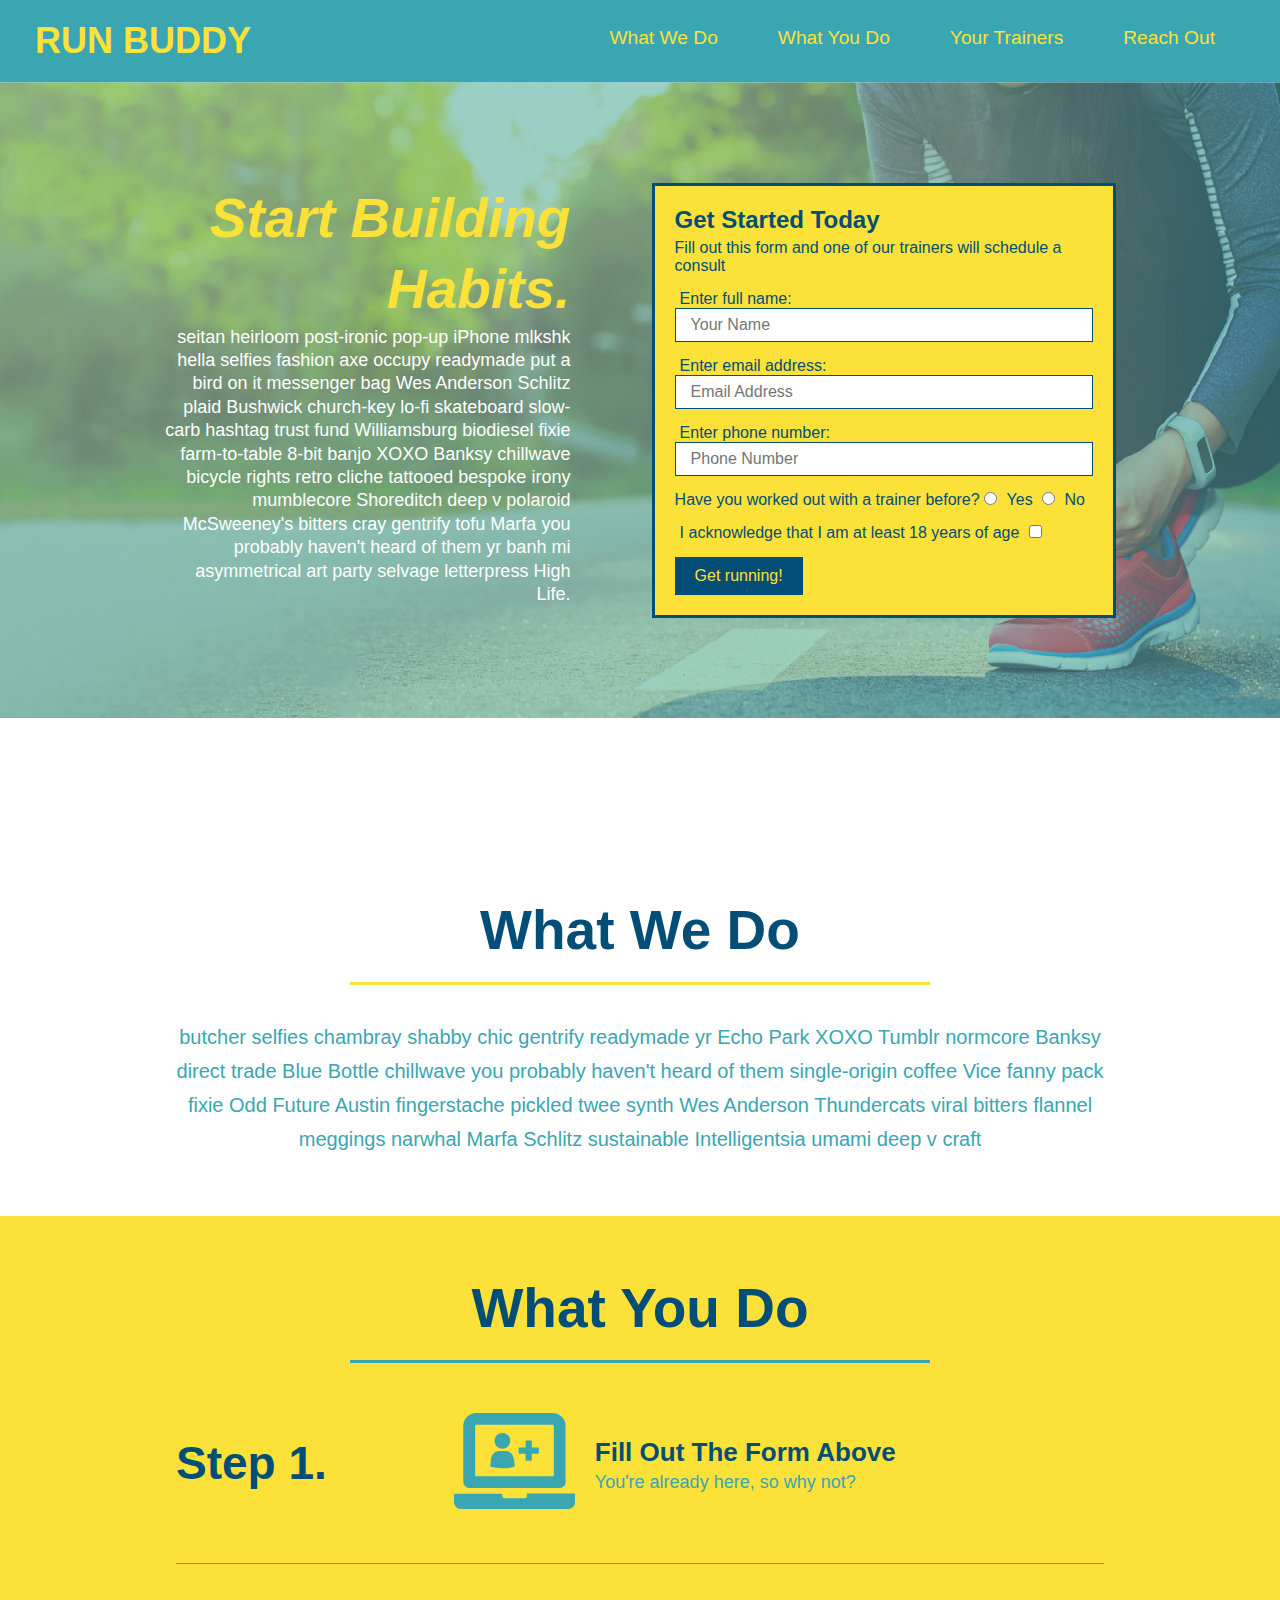
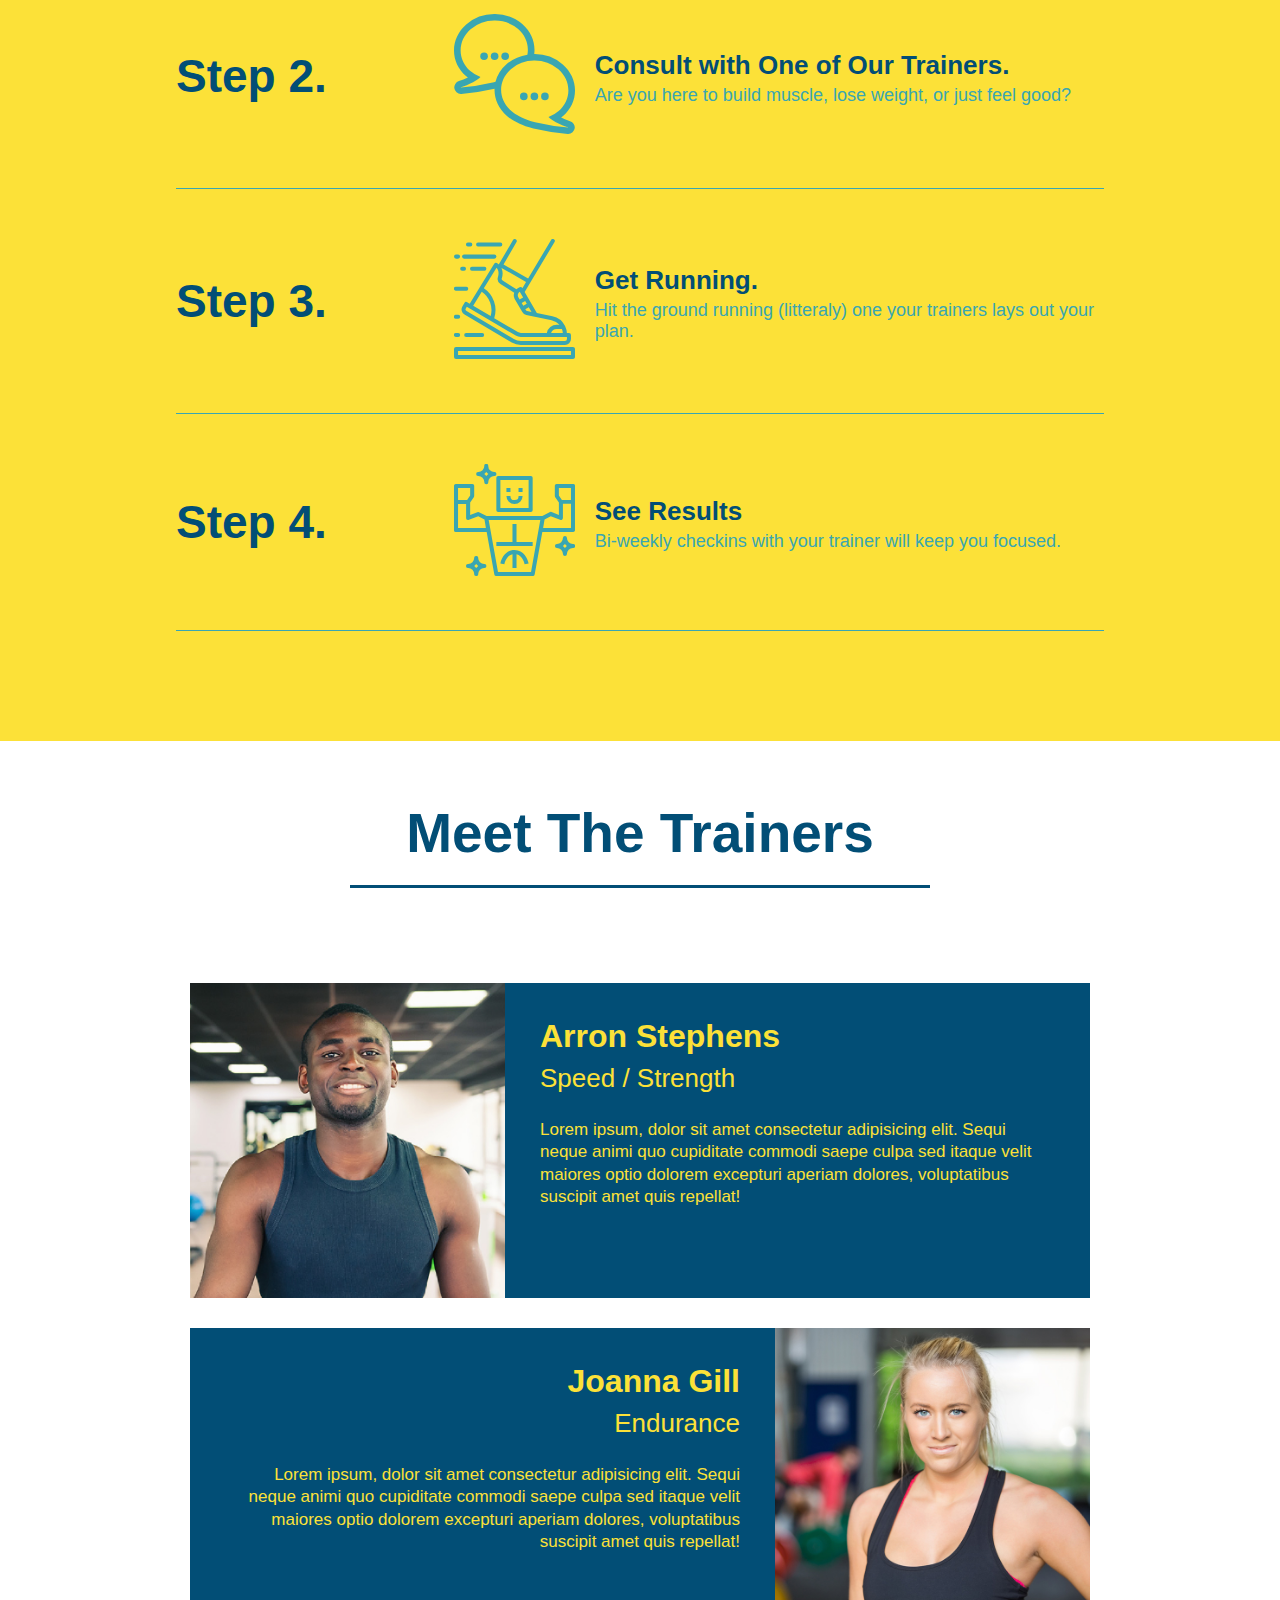
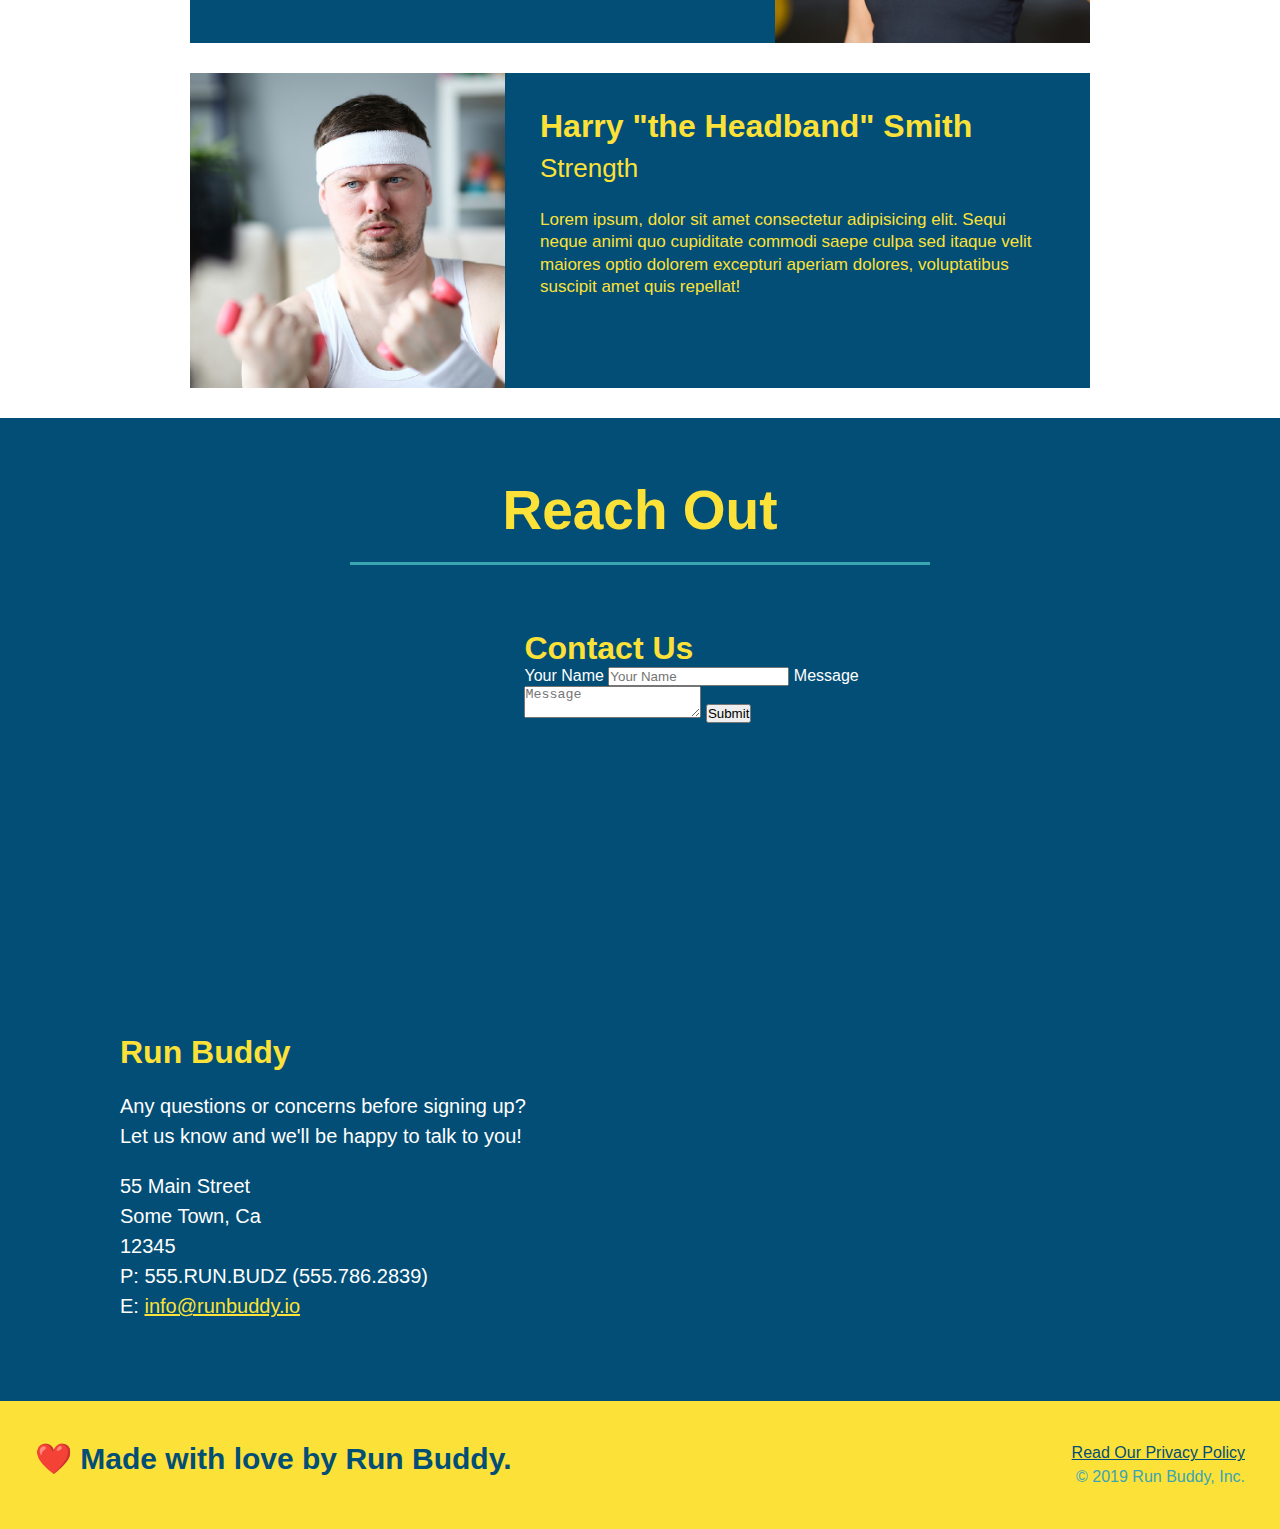
==== commit 153a0a49: "add flexbox to the steps" ====
--- a/index.html
+++ b/index.html
@@ -90,41 +90,73 @@
 
   <!-- "what we do" section -->
   <section id="what-we-do" class="intro"> 
-    <h2 class="section-title primary-border">What We Do</h2>
-    <p>
-      butcher selfies chambray shabby chic gentrify readymade yr Echo Park XOXO Tumblr normcore Banksy direct trade 
-      Blue Bottle chillwave you probably haven't heard of them single-origin coffee Vice fanny pack fixie Odd Future Austin 
-      fingerstache pickled twee synth Wes Anderson Thundercats viral bitters flannel meggings narwhal Marfa Schlitz sustainable 
-      Intelligentsia umami deep v craft
-    </p>
+    <div class="flex-row">
+      <h2 class="section-title primary-border">What We Do</h2>
+    </div>
+    <div class="flex-row">
+      <p>
+        butcher selfies chambray shabby chic gentrify readymade yr Echo Park XOXO Tumblr normcore Banksy direct trade 
+        Blue Bottle chillwave you probably haven't heard of them single-origin coffee Vice fanny pack fixie Odd Future Austin 
+        fingerstache pickled twee synth Wes Anderson Thundercats viral bitters flannel meggings narwhal Marfa Schlitz sustainable 
+        Intelligentsia umami deep v craft
+      </p>
+    </div>
   </section>
 
   <!-- "what you do" section -->
   <section id="what-you-do" class="steps">
     <h2 class="section-title secondary-border">What You Do</h2>
 
-    <div>
-      <img src="./assets/images/step-1.svg" alt="" />
-      <h3>Step 1: <span>Fill Out the Form Above.</span></h3>
-      <p>You're already here, so why not?</p>
-    </div>
-
-    <div>
-      <img src="./assets/images/step-2.svg" alt="" />
-      <h3>Step 2: <span>Consult with One of Our Trainers.</span></h3>
-      <p> Are you here to build muscle, lose weight, or just feel good?</p>
-    </div>
-
-    <div>
-      <img src="./assets/images/step-3.svg" alt="" />
-      <h3>Step 3: <span>Get Running.</span></h3>
-      <p>Hit the ground running (litteraly) one your trainers lays out your plan.</p.>
-    </div>
-
-    <div>
-      <img src="./assets/images/step-4.svg" alt="" />
-      <h3>Step 4: <span>See Results.</span></h3>
-      <p>Bi-weekly checkins with your trainer will keep you focused.</p>
+    <div class="step"> 
+      <h3>Step 1.</h3>
+      <div class="step-info">
+        <div class="step-img">
+          <img src="./assets/images/step-1.svg" alt="" />
+        </div>
+        <div class="step-text">
+          <h4>Fill Out The Form Above</h4>
+          <p>You're already here, so why not?</p>
+        </div>
+      </div>
+    </div>
+
+    <div class="step">
+      <h3>Step 2.</h3>
+      <div class="step-info">
+        <div class="step-img">
+          <img src="./assets/images/step-2.svg" alt="" />
+        </div>
+        <div class="step-text">
+          <h4>Consult with One of Our Trainers.</h4>
+          <p> Are you here to build muscle, lose weight, or just feel good?</p>
+        </div>
+      </div>
+    </div>
+
+    <div class="step">
+      <h3>Step 3.</h3>
+      <div class="step-info">
+        <div class="step-img">
+          <img src="./assets/images/step-3.svg" alt="" />
+        </div>
+        <div class="step-text">
+          <h4>Get Running.</h4>
+          <p>Hit the ground running (litteraly) one your trainers lays out your plan.</p.>
+        </div>
+      </div>
+    </div>
+
+    <div class="step">
+      <h3>Step 4.</h3>
+      <div class="step-info">
+        <div class="step-img">
+          <img src="./assets/images/step-4.svg" alt="" />
+        </div>
+        <div class="step-text">
+          <h4>See Results</h4>
+          <p>Bi-weekly checkins with your trainer will keep you focused.</p>
+        </div>
+      </div>
     </div>
 
   </section>
--- a/assets/css/style.css
+++ b/assets/css/style.css
@@ -192,6 +192,40 @@
  
              b o r d e r - c o l o r :   # 0 2 4 e 7 6 ;   
+             w i d t h :   4 0 % ; + 
+             m a r g i n :   3 . 5 % ; + 
+     } + 
+ + 
+     . h e r o - c t a   { + 
+             w i d t h :   3 5 % ; + 
+             t e x t - a l i g n :   r i g h t ; + 
+             m a r g i n :   3 . 5 % ; + 
+             c o l o r :   # f f f ; + 
+             f o n t - s i z e :   1 8 p x ; + 
+             l i n e - h e i g h t :   1 . 3 ; + 
+     } + 
+ + 
+     . h e r o - c t a   h 2   { + 
+             f o n t - s t y l e :   i t a l i c ; + 
+             f o n t - s i z e :   5 5 p x ; + 
+             c o l o r :   # f c e 1 3 8 ; + 
      }   
  @@ -258,7 +292,17 @@
  
    
-     . i n t r o   { +     . i n t r o   p   { + 
+             l i n e - h e i g h t :   1 . 7 ; + 
+             c o l o r :   # 3 9 a 6 b 2 ; + 
+             w i d t h :   8 0 % ; + 
+             f o n t - s i z e :   2 0 p x ; + 
+             m a r g i n :   0   a u t o ;   
              t e x t - a l i g n :   c e n t e r ;   
@@ -266,276 +310,306 @@
  
    
-     . i n t r o   p   { - 
-             l i n e - h e i g h t :   1 . 7 ; - 
-             c o l o r :   # 3 9 a 6 b 2 ; +     . s t e p s   { + 
+             b a c k g r o u n d :   # f c e 1 3 8 + 
+     } + 
+ + 
+     . s t e p   { + 
+             m a r g i n :   5 0 p x   a u t o ; + 
+             p a d d i n g - b o t t o m :   5 0 p x ;   
              w i d t h :   8 0 % ;   
+             b o r d e r - b o t t o m :   1 p x   s o l i d   # 3 9 a 6 b 2 ; + 
+             d i s p l a y :   f l e x ; + 
+             f l e x - w r a p :   w r a p ; + 
+             a l i g n - i t e m s :   c e n t e r ; + 
+             j u s t i f y - c o n t e n t :   s p a c e - b e t w e e n ; + 
+     } + 
+ + 
+     . s t e p   h 3   { + 
+             c o l o r :   # 0 2 4 e 7 6 ; + 
+             f o n t - s i z e :   4 6 p x ; + 
+             f l e x :   1   3 0 % ; + 
+     } + 
+ + 
+     . s t e p - i n f o   { + 
+             f l e x :   2   7 0 % ; + 
+             d i s p l a y :   f l e x ; + 
+             f l e x - w r a p :   w r a p ; + 
+             a l i g n - i t e m s :   c e n t e r ; + 
+     } + 
+ + 
+     . s t e p - t e x t   { + 
+             f l e x :   1 2 ; + 
+     } + 
+ + 
+     . s t e p - t e x t   p   { + 
+         c o l o r :   # 3 9 a 6 b 2 ; + 
+         f o n t - s i z e :   1 8 p x ; + 
+     } + 
+ + 
+     . s t e p - t e x t   h 4   { + 
+             f o n t - s i z e :   2 6 p x ; + 
+             l i n e - h e i g h t :   1 . 5 ; + 
+             c o l o r :   # 0 2 4 e 7 6 ; + 
+     } + 
+ + 
+     . s t e p - i m g   { + 
+             f l e x :   1   1 2 % ; + 
+             m a r g i n - r i g h t :   2 0 p x ; + 
+     } + 
+ + 
+     . s t e p - i m g   i m g   { + 
+             m a x - w i d t h :   1 0 0 % ; + 
+     } + 
+ + 
+     . s e c t i o n - t i t l e   { + 
+         f o n t - s i z e :   5 5 p x ; + 
+         b o r d e r - b o t t o m :   3 p x   s o l i d ; + 
+         c o l o r :   # 0 2 4 e 7 6 ; + 
+         p a d d i n g - b o t t o m :   2 0 p x ; + 
+         t e x t - a l i g n :   c e n t e r ; + 
+         m a r g i n :   0   a u t o   3 5 p x   a u t o ; + 
+         w i d t h :   5 0 % ; + 
+     } + 
+ + 
+     . p r i m a r y - b o r d e r   { + 
+             b o r d e r - c o l o r :   # f c e 1 3 8 ; + 
+     } + 
+ + 
+     . s e c o n d a r y - b o r d e r   { + 
+             b o r d e r - c o l o r :   # 3 9 a 6 b 2 ; + 
+     } + 
+ + 
+     . t r a i n e r s   { + 
+ + 
+     } + 
+ + 
+     . t r a i n e r   { + 
+             w i d t h :   9 0 0 p x ; + 
+             m a r g i n :   0   a u t o   3 0 p x   a u t o ; + 
+             b a c k g r o u n d :   # 0 2 4 e 7 6 ; + 
+             c o l o r :   # f c e 1 3 8 ; + 
+             o v e r f l o w :   a u t o ; + 
+     } + 
+ + 
+     . t r a i n e r   i m g   { + 
+             w i d t h :   3 5 % ; + 
+             f l o a t :   l e f t ; + 
+     } + 
+ + 
+     . t r a i n e r - b i o   { + 
+             p a d d i n g :   3 5 p x ; + 
+             f l o a t :   l e f t ; + 
+             w i d t h :   6 5 % ; + 
+     } + 
+ + 
+     . t e x t - l e f t   { + 
+             t e x t - a l i g n :   l e f t ; + 
+     } + 
+ + 
+     . t e x t - r i g h t { + 
+             t e x t - a l i g n :   r i g h t ; + 
+     } + 
+ + 
+     . t r a i n e r - b i o   h 3   { + 
+             f o n t - s i z e :   3 2 p x ; + 
+             m a r g i n - b o t t o m :   8 p x ; + 
+     } + 
+ + 
+     . t r a i n e r - b i o   h 4   { + 
+             f o n t - w e i g h t :   l i g h t e r ; + 
+             f o n t - s i z e :   2 6 p x ; + 
+             m a r g i n - b o t t o m :   2 5 p x ; + 
+     } + 
+ + 
+     . t r a i n e r - b i o   p   { + 
+             f o n t - s i z e :   1 7 p x ; + 
+             l i n e - h e i g h t :   1 . 3 ; + 
+     } + 
+ + 
+     / *   R E A C H   O U T   S T Y L E S   S T A R T   * / + 
+ + 
+     . c o n t a c t   { + 
+             b a c k g r o u n d :   # 0 2 4 e 7 6 ; + 
+     } + 
+ + 
+     . c o n t a c t   h 2   { + 
+             c o l o r :   # f c e 1 3 8 ; + 
+     } + 
+ + 
+     . c o n t a c t - i n f o   i f r a m e   { + 
+             w i d t h :   4 0 0 p x ; + 
+             h e i g h t :   4 0 0 p x ; + 
+     } + 
+ + 
+     . c o n t a c t - i n f o   d i v   { + 
+             w i d t h :   4 1 0 p x ; + 
+             d i s p l a y :   i n l i n e - b l o c k ; + 
+             v e r t i c a l - a l i g n :   t o p ; + 
+             t e x t - a l i g n :   l e f t ; + 
+             m a r g i n :   3 0 p x   0   0   6 0 p x ; + 
+             c o l o r :   w h i t e ; + 
+     } + 
+ + 
+     . c o n t a c t - i n f o   h 3 { + 
+             c o l o r :   # f c e 1 3 8 ; + 
+             f o n t - s i z e :   3 2 p x ; + 
+     } + 
+ + 
+     . c o n t a c t - i n f o   p ,   . c o n t a c t - i n f o   a d d r e s s   { + 
+             m a r g i n :   2 0 p x   0 ; + 
+             l i n e - h e i g h t :   1 . 5 ; + 
              f o n t - s i z e :   2 0 p x ;   
-             m a r g i n :   0   a u t o ; - 
-     } - 
- - 
-     . s t e p s   { - 
-             t e x t - a l i g n :   c e n t e r ; - 
-             b a c k g r o u n d :   # f c e 1 3 8 - 
-     } - 
- - 
-     . s t e p s   d i v   { - 
-             m a r g i n - b o t t o m :   8 0 p x ; - 
-     } - 
- - 
-     . s t e p s   i m g   { - 
-             w i d t h :   1 5 % ; - 
-             m a r g i n :   1 0 p x   0 ; - 
-     } - 
- - 
-     . s t e p s   h 3   { - 
-             c o l o r :   # 0 2 4 e 7 6 ; - 
-             f o n t - s i z e :   4 6 p x ; - 
-             m a r g i n - t o p :   1 0 p x ; - 
-     } - 
- - 
-     . s t e p s   p   { - 
-         c o l o r :   # 3 9 a 6 b 2 ; - 
-         f o n t - s i z e :   2 3 p x ; - 
-     } - 
- - 
-     . s t e p s   s p a n   { - 
-             f o n t - s i z e :   3 8 p x ; - 
-     } - 
- - 
-     . s e c t i o n - t i t l e   { - 
-         f o n t - s i z e :   5 5 p x ; - 
-         d i s p l a y :   i n l i n e - b l o c k ; - 
-         p a d d i n g :   0   1 0 0 p x   2 0 p x   1 0 0 p x ; - 
-         b o r d e r - b o t t o m :   3 p x   s o l i d ; - 
-         m a r g i n - b o t t o m :   3 5 p x ; - 
-         c o l o r :   # 0 2 4 e 7 6 ; - 
-     } - 
- - 
-     . p r i m a r y - b o r d e r   { - 
-             b o r d e r - c o l o r :   # f c e 1 3 8 ; - 
-     } - 
- - 
-     . s e c o n d a r y - b o r d e r   { - 
-             b o r d e r - c o l o r :   # 3 9 a 6 b 2 ; - 
-     } - 
- - 
-     . t r a i n e r s   { - 
-             t e x t - a l i g n :   c e n t e r ; - 
-     } - 
- - 
-     . t r a i n e r   { - 
-             w i d t h :   9 0 0 p x ; - 
-             m a r g i n :   0   a u t o   3 0 p x   a u t o ; - 
-             b a c k g r o u n d :   # 0 2 4 e 7 6 ; - 
-             c o l o r :   # f c e 1 3 8 ; - 
-             o v e r f l o w :   a u t o ; - 
-     } - 
- - 
-     . t r a i n e r   i m g   { - 
-             w i d t h :   3 5 % ; - 
-             f l o a t :   l e f t ; - 
-     } - 
- - 
-     . t r a i n e r - b i o   { - 
-             p a d d i n g :   3 5 p x ; - 
-             f l o a t :   l e f t ; - 
-             w i d t h :   6 5 % ; - 
-     } - 
- - 
-     . t e x t - l e f t   { - 
-             t e x t - a l i g n :   l e f t ; - 
-     } - 
- - 
-     . t e x t - r i g h t { - 
-             t e x t - a l i g n :   r i g h t ; - 
-     } - 
- - 
-     . t r a i n e r - b i o   h 3   { - 
-             f o n t - s i z e :   3 2 p x ; - 
-             m a r g i n - b o t t o m :   8 p x ; - 
-     } - 
- - 
-     . t r a i n e r - b i o   h 4   { - 
-             f o n t - w e i g h t :   l i g h t e r ; - 
-             f o n t - s i z e :   2 6 p x ; - 
-             m a r g i n - b o t t o m :   2 5 p x ; - 
-     } - 
- - 
-     . t r a i n e r - b i o   p   { - 
-             f o n t - s i z e :   1 7 p x ; - 
-             l i n e - h e i g h t :   1 . 3 ; - 
-     } - 
- - 
-     / *   R E A C H   O U T   S T Y L E S   S T A R T   * / - 
- - 
-     . c o n t a c t   { - 
-             t e x t - a l i g n :   c e n t e r ; - 
-             b a c k g r o u n d :   # 0 2 4 e 7 6 ; - 
-     } - 
- - 
-     . c o n t a c t   h 2   { - 
-             c o l o r :   # f c e 1 3 8 ; - 
-     } - 
- - 
-     . c o n t a c t - i n f o   i f r a m e   { - 
-             w i d t h :   4 0 0 p x ; - 
-             h e i g h t :   4 0 0 p x ; - 
-     } - 
- - 
-     . c o n t a c t - i n f o   d i v   { - 
-             w i d t h :   4 1 0 p x ; - 
-             d i s p l a y :   i n l i n e - b l o c k ; - 
-             v e r t i c a l - a l i g n :   t o p ; - 
-             t e x t - a l i g n :   l e f t ; - 
-             m a r g i n :   3 0 p x   0   0   6 0 p x ; - 
-             c o l o r :   w h i t e ; - 
-     } - 
- - 
-     . c o n t a c t - i n f o   h 3 { - 
-             c o l o r :   # f c e 1 3 8 ; - 
-             f o n t - s i z e :   3 2 p x ; - 
-     } - 
- - 
-     . c o n t a c t - i n f o   p ,   . c o n t a c t - i n f o   a d d r e s s   { - 
-             m a r g i n :   2 0 p x   0 ; - 
-             l i n e - h e i g h t :   1 . 5 ; - 
-             f o n t - s i z e :   2 0 p x ; - 
              f o n t - s t y l e :   n o r m a l ;   
      } @@ -550,4 +624,12 @@
  
    
-     / *   R E A C H   O U T   S T Y L E S   E N D   * / +     / *   R E A C H   O U T   S T Y L E S   E N D   * / + 
+ + 
+     . f l e x - r o w   { + 
+             d i s p l a y :   f l e x ; + 
+     } 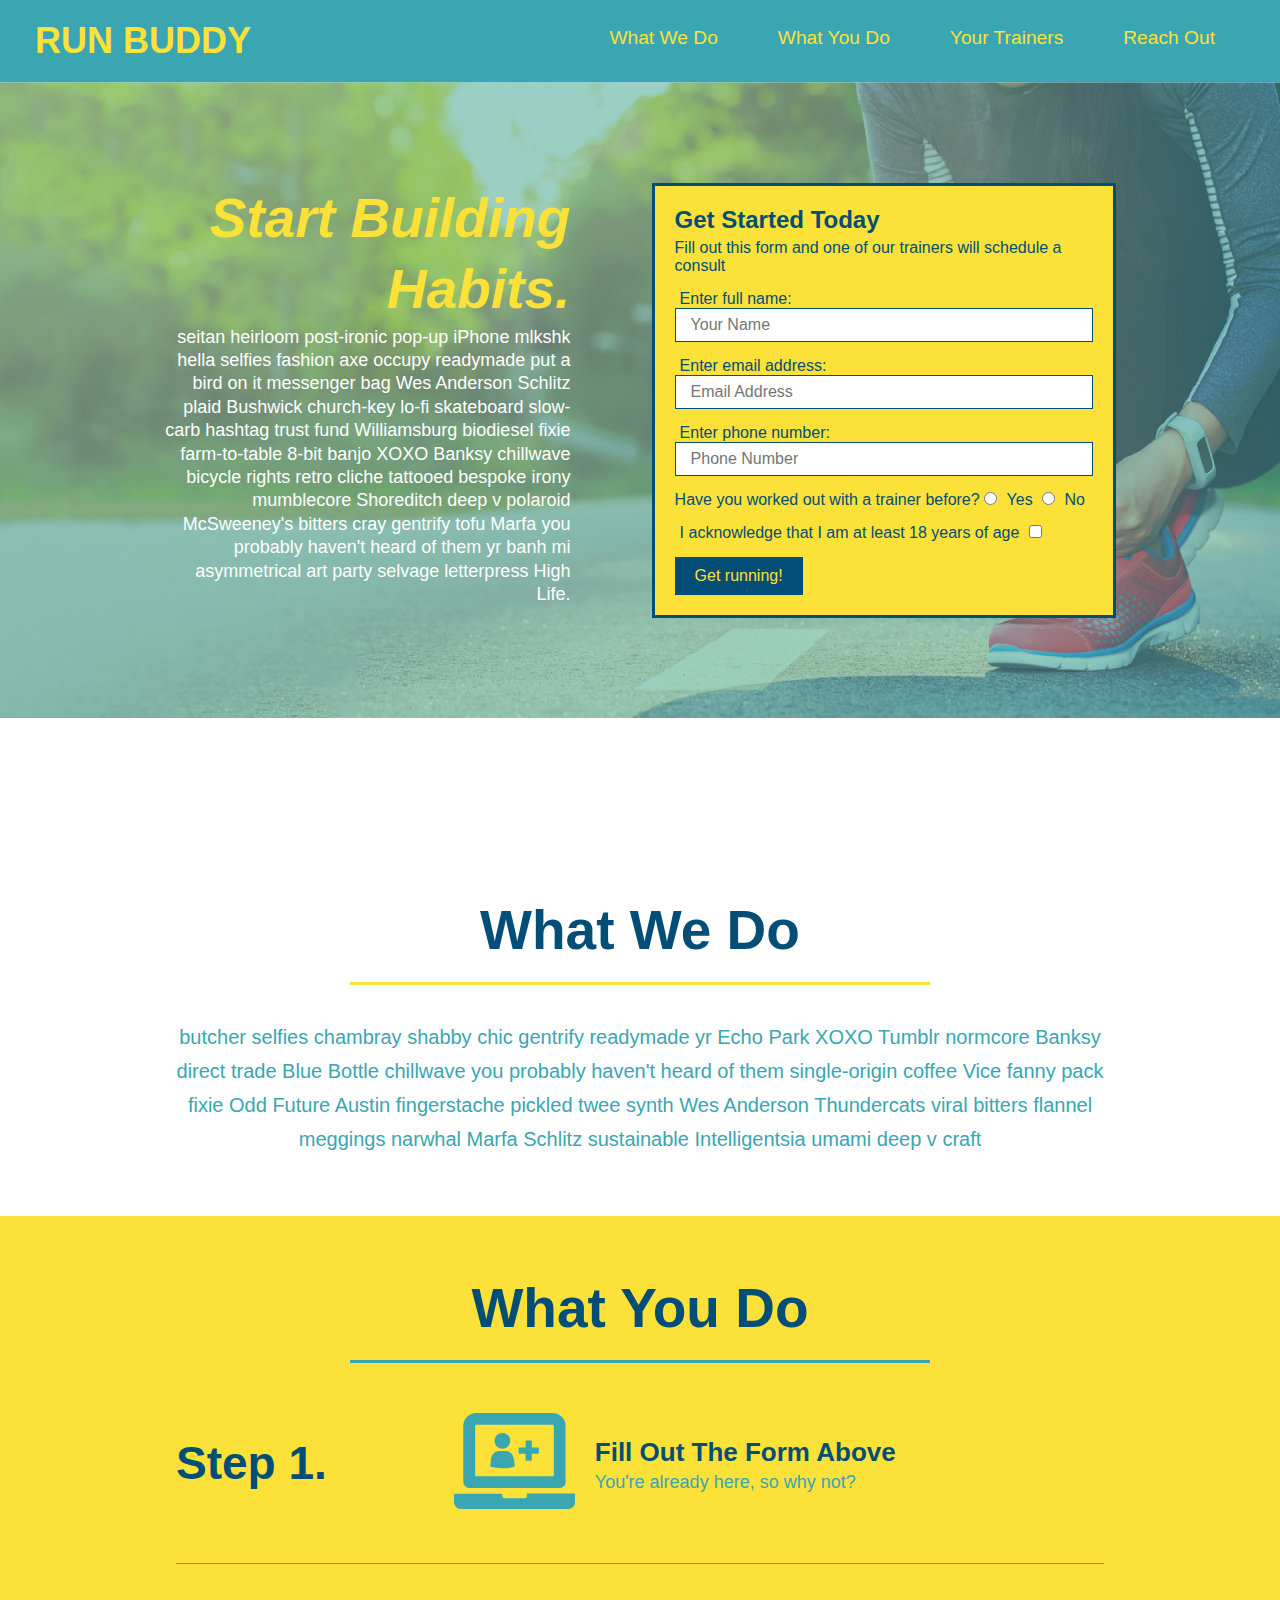
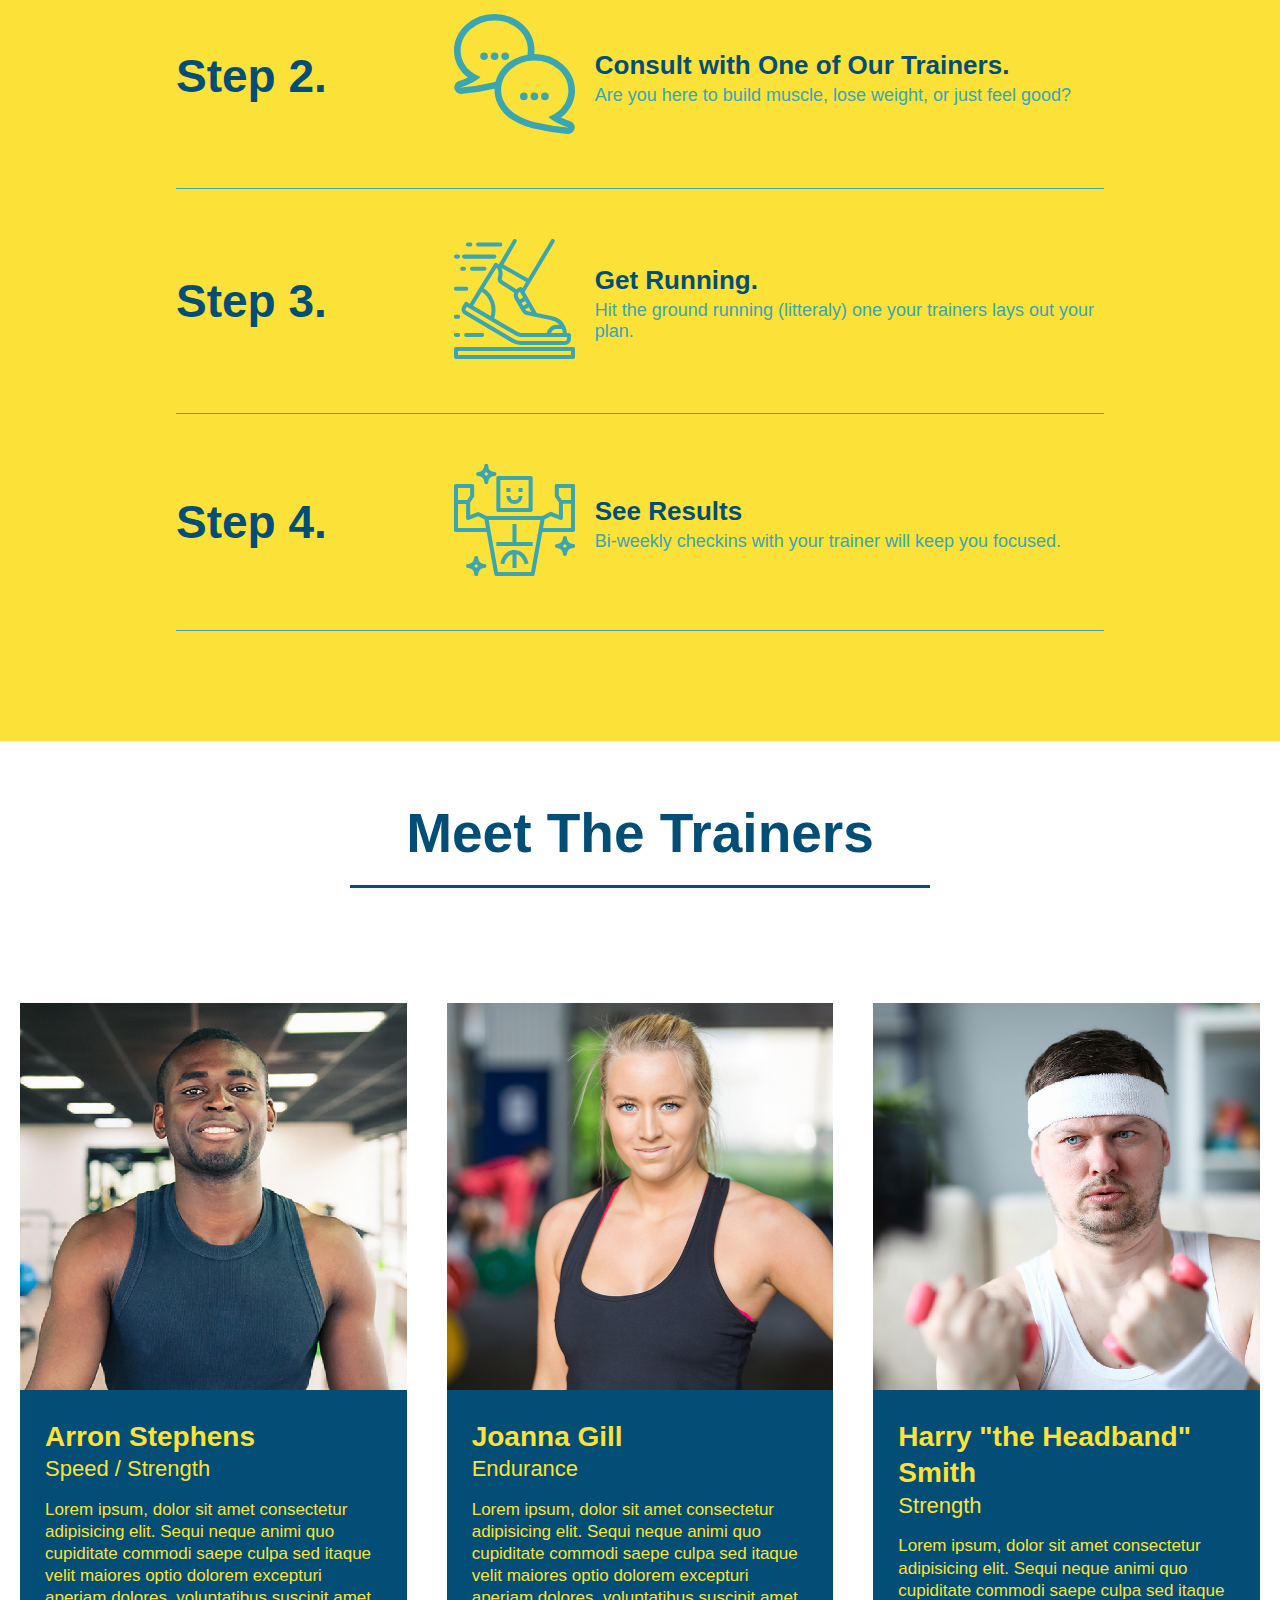
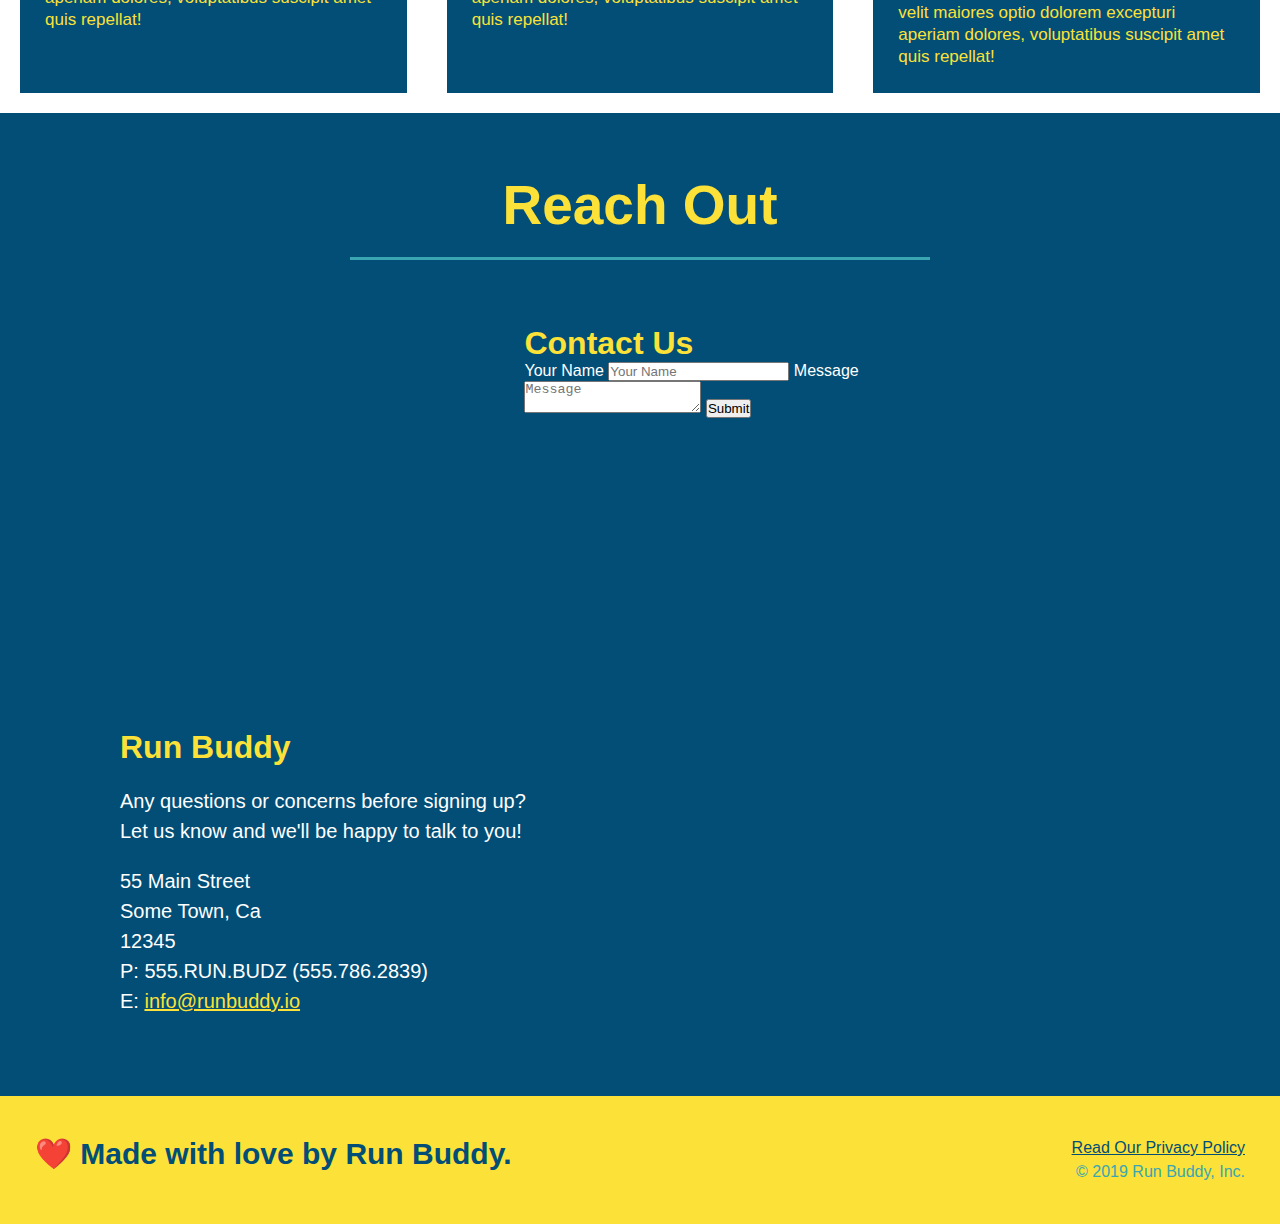
==== commit a81794ef: "add flexbox to the trainers" ====
--- a/index.html
+++ b/index.html
@@ -162,15 +162,16 @@
   </section>
 
   <!-- "meet the trainers" section -->
-  <section id="your-trainers" class="trainers">
+  <section id="your-trainers">
     <h2 class="section-title prinary-border">Meet The Trainers</h2>
   </section>
 
+  <div class="trainers">
   <article class="trainer">
     <img src="./assets/images/trainer-1.jpg" alt="Arron Stephens in his workout clothes, ready to pump iron" />
-    <div class="trainer-bio text-left">
-      <h3>Arron Stephens</h3>
-      <h4>Speed / Strength</h4>
+    <div class="trainer-bio">
+      <h3 class="trainer-name">Arron Stephens</h3>
+      <h4 class="trainer-role">Speed / Strength</h4>
       <p>
         Lorem ipsum, dolor sit amet consectetur adipisicing elit. Sequi neque animi quo cupiditate commodi saepe culpa sed
         itaque velit maiores optio dolorem excepturi aperiam dolores, voluptatibus suscipit amet quis repellat!
@@ -179,29 +180,29 @@
   </article>
 
   <article class="trainer">
-    <div class="trainer-bio text-right">
-      <h3>Joanna Gill</h3>
-      <h4>Endurance</h4>
+    <img src="./assets/images/trainer-2.jpg" alt="Joanna Gill cooling off after workout" />
+    <div class="trainer-bio">
+      <h3 class="trainer-name">Joanna Gill</h3>
+      <h4 class="trainer-role">Endurance</h4>
       <p>
         Lorem ipsum, dolor sit amet consectetur adipisicing elit. Sequi neque animi quo cupiditate commodi saepe culpa sed
         itaque velit maiores optio dolorem excepturi aperiam dolores, voluptatibus suscipit amet quis repellat!
       </p>
     </div>
-    <img src="./assets/images/trainer-2.jpg" alt="Joanna Gill cooling off after workout" />
   </article>
 
   <article class="trainer">
     <img src="./assets/images/trainer-3.jpg" alt="Harry Smith wearing a headband and lifting comically small pink weights" />
-    <div class="trainer-bio text-left">
-      <h3>Harry "the Headband" Smith</h3>
-      <h4>Strength</h4>
+    <div class="trainer-bio">
+      <h3 class="trainer-name">Harry "the Headband" Smith</h3>
+      <h4 class="trainer-role">Strength</h4>
       <p>
         Lorem ipsum, dolor sit amet consectetur adipisicing elit. Sequi neque animi quo cupiditate commodi saepe culpa sed
         itaque velit maiores optio dolorem excepturi aperiam dolores, voluptatibus suscipit amet quis repellat!
       </p>
     </div>
   </article>
-
+  </div>
   <!-- "reach out" section -->
   <section id="reach-out" class="contact">
     <h2 class="section-title secondary-border">Reach Out</h2>
--- a/assets/css/style.css
+++ b/assets/css/style.css
@@ -452,7 +452,15 @@
  
      . t r a i n e r s   {   
- +         w i d t h :   1 0 0 % ; + 
+         m a r g i n :   0   a u t o ; + 
+         d i s p l a y :   f l e x ; + 
+         f l e x - w r a p :   w r a p ; + 
+         j u s t i f y - c o n t e n t :   s p a c e - a r o u n d ;   
      }   
@@ -460,15 +468,13 @@
  
      . t r a i n e r   {   
-             w i d t h :   9 0 0 p x ; - 
-             m a r g i n :   0   a u t o   3 0 p x   a u t o ; +             m a r g i n :   2 0 p x ;   
              b a c k g r o u n d :   # 0 2 4 e 7 6 ;   
              c o l o r :   # f c e 1 3 8 ;   
-             o v e r f l o w :   a u t o ; +             f l e x :   1 ;   
      }   
@@ -476,9 +482,7 @@
  
      . t r a i n e r   i m g   {   
-             w i d t h :   3 5 % ; - 
-             f l o a t :   l e f t ; +             w i d t h :   1 0 0 % ;   
      }   
@@ -486,11 +490,9 @@
  
      . t r a i n e r - b i o   {   
-             p a d d i n g :   3 5 p x ; - 
-             f l o a t :   l e f t ; - 
-             w i d t h :   6 5 % ; +             p a d d i n g :   2 5 p x ; + 
+             l i n e - h e i g h t :   1 . 3 ;   
      }   
@@ -514,90 +516,86 @@
  
      . t r a i n e r - b i o   h 3   {   
+             f o n t - s i z e :   2 8 p x ; + 
+     } + 
+ + 
+     . t r a i n e r - b i o   h 4   { + 
+             f o n t - w e i g h t :   l i g h t e r ; + 
+             f o n t - s i z e :   2 2 p x ; + 
+             m a r g i n - b o t t o m :   1 5 p x ; + 
+     } + 
+ + 
+     . t r a i n e r - b i o   p   { + 
+             f o n t - s i z e :   1 7 p x ; + 
+     } + 
+ + 
+     / *   R E A C H   O U T   S T Y L E S   S T A R T   * / + 
+ + 
+     . c o n t a c t   { + 
+             b a c k g r o u n d :   # 0 2 4 e 7 6 ; + 
+     } + 
+ + 
+     . c o n t a c t   h 2   { + 
+             c o l o r :   # f c e 1 3 8 ; + 
+     } + 
+ + 
+     . c o n t a c t - i n f o   i f r a m e   { + 
+             w i d t h :   4 0 0 p x ; + 
+             h e i g h t :   4 0 0 p x ; + 
+     } + 
+ + 
+     . c o n t a c t - i n f o   d i v   { + 
+             w i d t h :   4 1 0 p x ; + 
+             d i s p l a y :   i n l i n e - b l o c k ; + 
+             v e r t i c a l - a l i g n :   t o p ; + 
+             t e x t - a l i g n :   l e f t ; + 
+             m a r g i n :   3 0 p x   0   0   6 0 p x ; + 
+             c o l o r :   w h i t e ; + 
+     } + 
+ + 
+     . c o n t a c t - i n f o   h 3 { + 
+             c o l o r :   # f c e 1 3 8 ; + 
              f o n t - s i z e :   3 2 p x ;   
-             m a r g i n - b o t t o m :   8 p x ; - 
-     } - 
- - 
-     . t r a i n e r - b i o   h 4   { - 
-             f o n t - w e i g h t :   l i g h t e r ; - 
-             f o n t - s i z e :   2 6 p x ; - 
-             m a r g i n - b o t t o m :   2 5 p x ; - 
-     } - 
- - 
-     . t r a i n e r - b i o   p   { - 
-             f o n t - s i z e :   1 7 p x ; - 
-             l i n e - h e i g h t :   1 . 3 ; - 
-     } - 
- - 
-     / *   R E A C H   O U T   S T Y L E S   S T A R T   * / - 
- - 
-     . c o n t a c t   { - 
-             b a c k g r o u n d :   # 0 2 4 e 7 6 ; - 
-     } - 
- - 
-     . c o n t a c t   h 2   { - 
-             c o l o r :   # f c e 1 3 8 ; - 
-     } - 
- - 
-     . c o n t a c t - i n f o   i f r a m e   { - 
-             w i d t h :   4 0 0 p x ; - 
-             h e i g h t :   4 0 0 p x ; - 
-     } - 
- - 
-     . c o n t a c t - i n f o   d i v   { - 
-             w i d t h :   4 1 0 p x ; - 
-             d i s p l a y :   i n l i n e - b l o c k ; - 
-             v e r t i c a l - a l i g n :   t o p ; - 
-             t e x t - a l i g n :   l e f t ; - 
-             m a r g i n :   3 0 p x   0   0   6 0 p x ; - 
-             c o l o r :   w h i t e ; - 
-     } - 
- - 
-     . c o n t a c t - i n f o   h 3 { - 
-             c o l o r :   # f c e 1 3 8 ; - 
-             f o n t - s i z e :   3 2 p x ; - 
      }   
  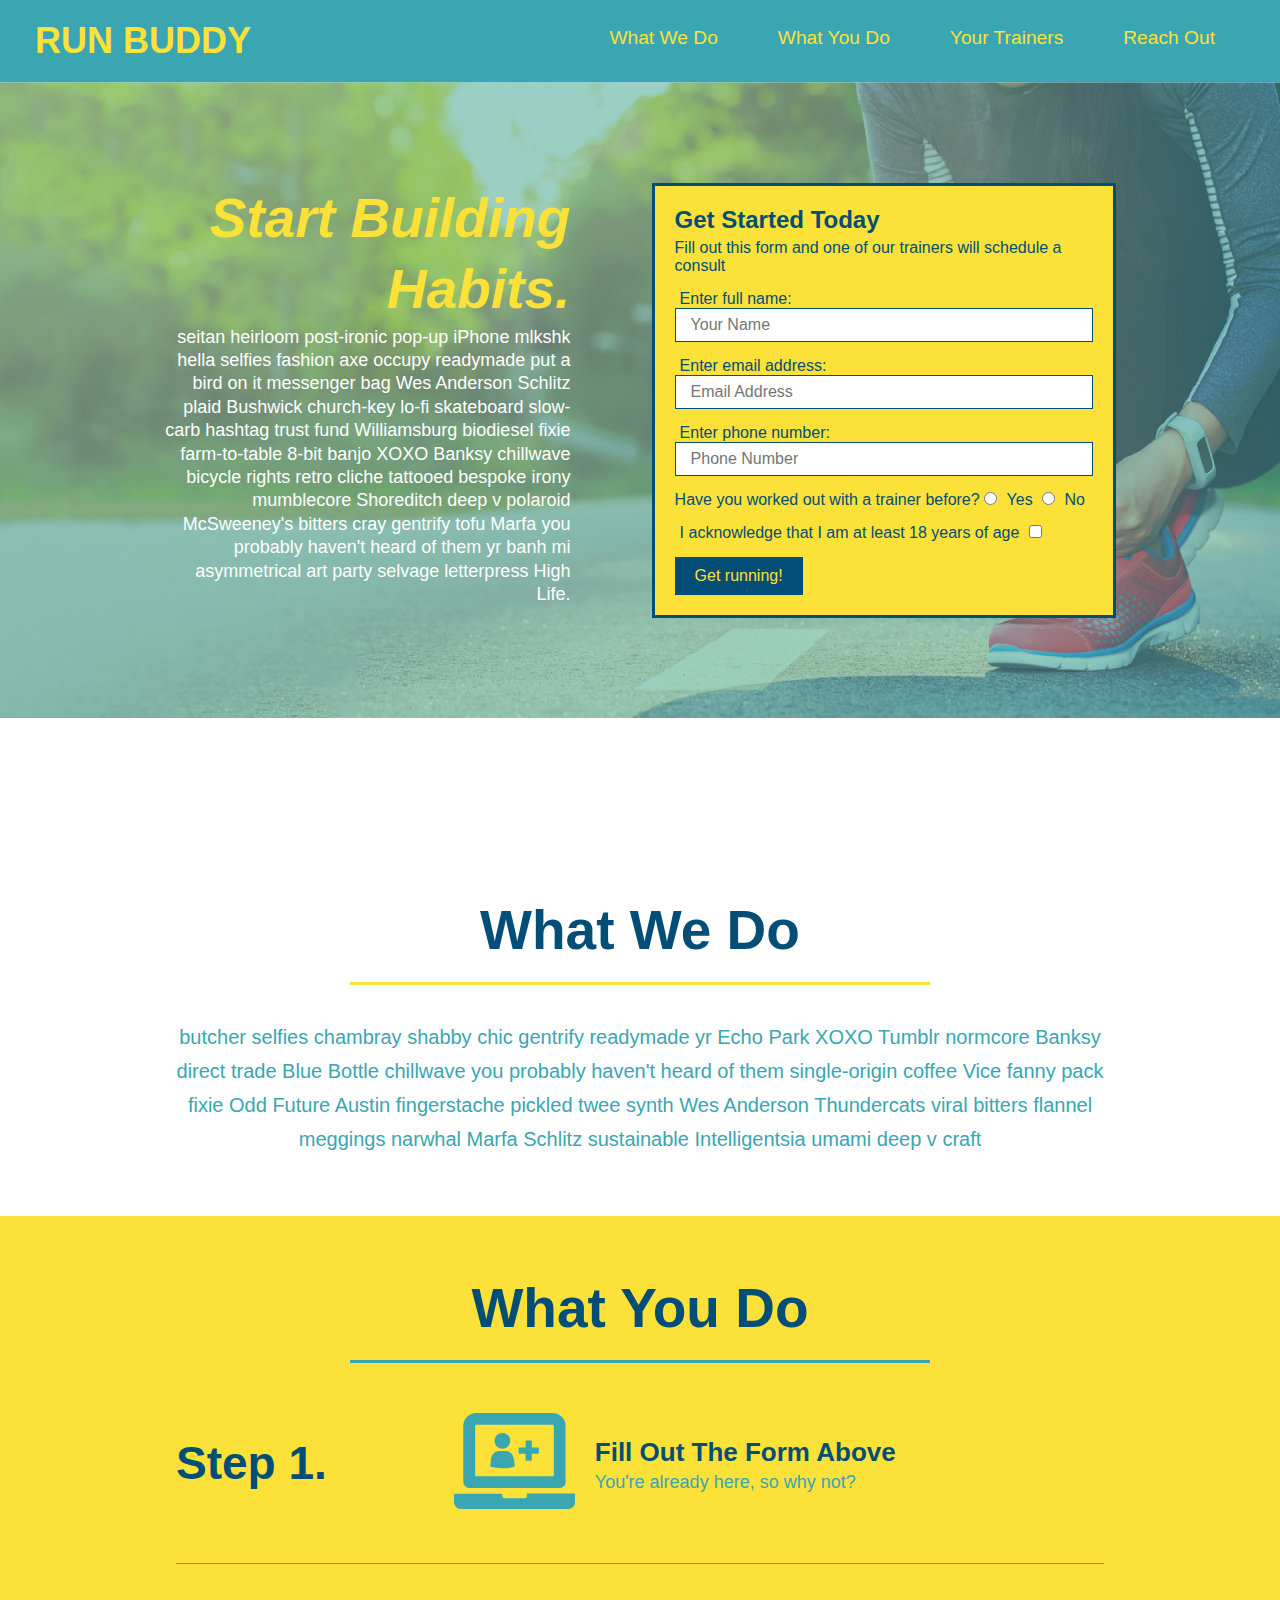
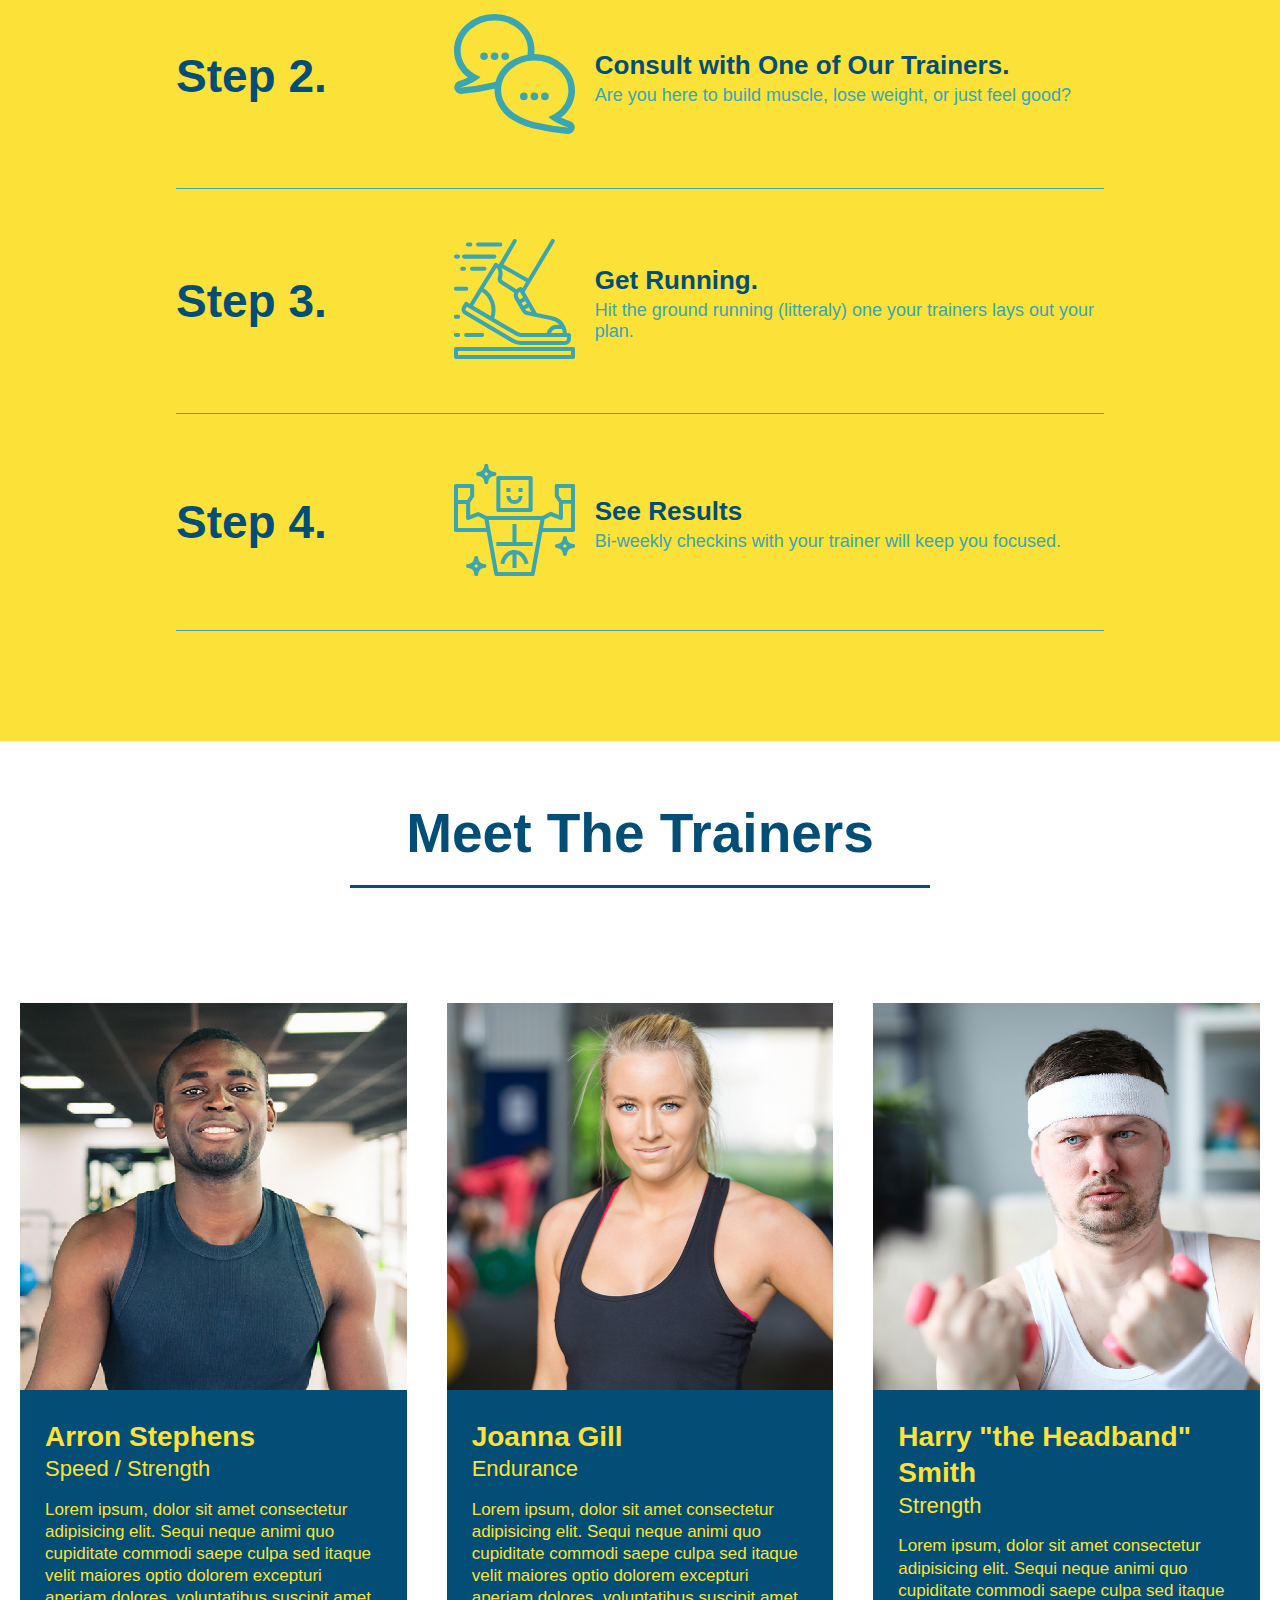
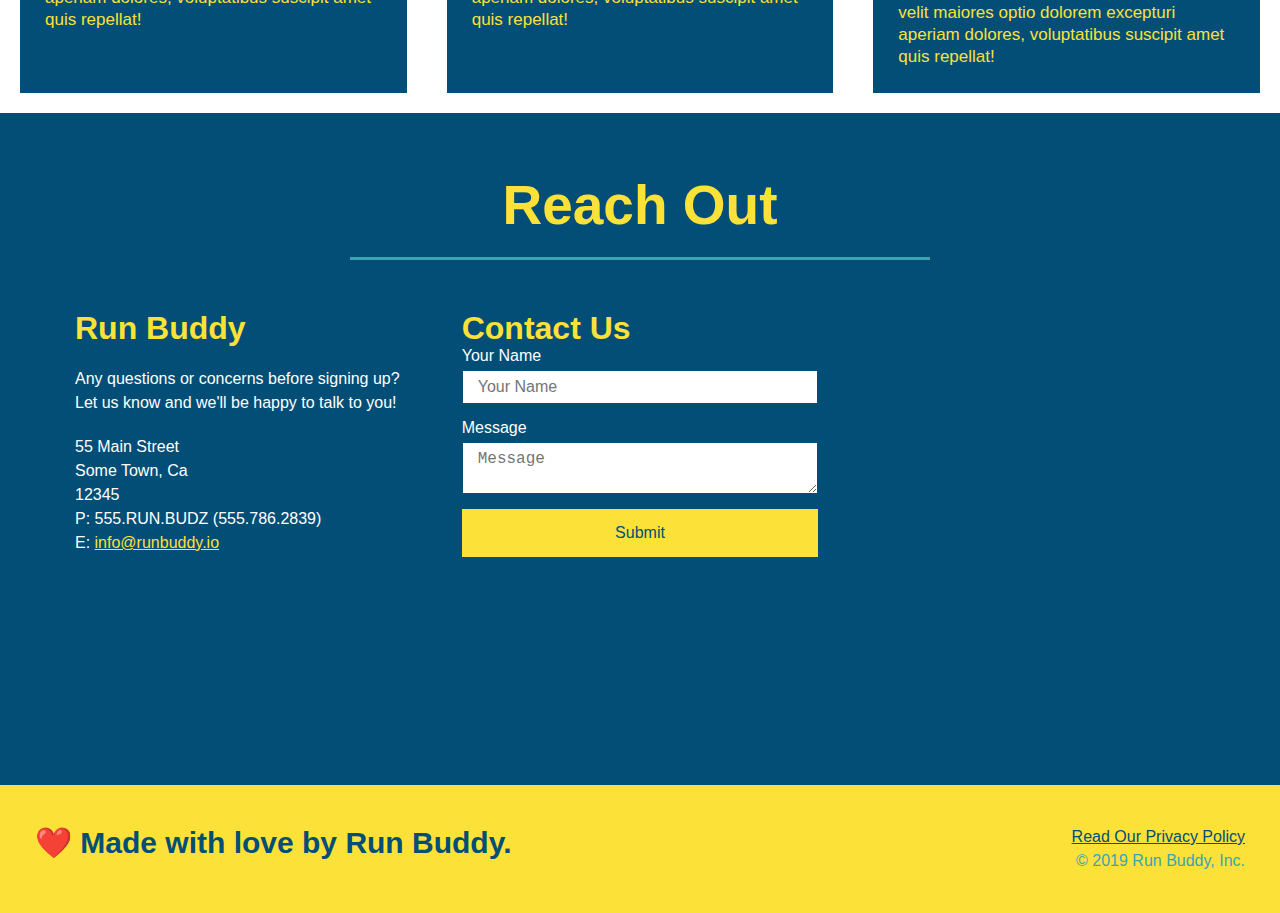
==== commit 19ad1c99: "finish Reach Out section" ====
--- a/index.html
+++ b/index.html
@@ -203,16 +203,30 @@
     </div>
   </article>
   </div>
+
   <!-- "reach out" section -->
   <section id="reach-out" class="contact">
     <h2 class="section-title secondary-border">Reach Out</h2>
 
   <div class="contact-info">
-      <iframe src="https://www.google.com/maps/embed?pb=!1m18!1m12!1m3!1d13257.265981778815!2d-118.33450564999998!3d33.8299477!2m3!1f0!2f0!3f0!3m2!1i1024!2i768!4f13.1!3m3!1m2!1s0x80dd4ac6c41d0359%3A0x45177a2e6de69178!2sWilson%20Park%20Sports%20Center!5e0!3m2!1sen!2sus!4v1629229547585!5m2!1sen!2sus" 
-      style="border:0;" 
-      allowfullscreen="" 
-      loading="lazy">
-    </iframe>
+
+    <div>
+      <h3>Run Buddy</h3>
+      <p>
+        Any questions or concerns before signing up?
+      <br />
+        Let us know and we'll be happy to talk to you!
+      </p>
+
+      <address>
+        55 Main Street <br/>
+        Some Town, Ca <br/>
+        12345 <br/>
+        P: 555.RUN.BUDZ (555.786.2839) <br/>
+        E: <a href="mailto:info@runbuddy.io">info@runbuddy.io</a>
+      </address>
+    </div>
+    
     <div class="contact-form">
       <h3>Contact Us</h3>
       <form>
@@ -221,24 +235,17 @@
 
         <label for="contact-message">Message</label>
         <textarea id="contact-message" placeholder="Message"></textarea>
+
         <button type="submit">Submit</button>
       </form>
     </div>
-  <div>
-    <h3>Run Buddy</h3>
-    <p>
-      Any questions or concerns before signing up?
-      <br />
-      Let us know and we'll be happy to talk to you!
-    </p>
-    <address>
-      55 Main Street <br/>
-      Some Town, Ca <br/>
-      12345 <br/>
-      P: 555.RUN.BUDZ (555.786.2839) <br/>
-      E: <a href="mailto:info@runbuddy.io">info@runbuddy.io</a>
-    </address>
-    </div>
+
+      <iframe src="https://www.google.com/maps/embed?pb=!1m18!1m12!1m3!1d13257.265981778815!2d-118.33450564999998!3d33.8299477!2m3!1f0!2f0!3f0!3m2!1i1024!2i768!4f13.1!3m3!1m2!1s0x80dd4ac6c41d0359%3A0x45177a2e6de69178!2sWilson%20Park%20Sports%20Center!5e0!3m2!1sen!2sus!4v1629229547585!5m2!1sen!2sus" 
+      style="border:0;" 
+      allowfullscreen="" 
+      loading="lazy">
+      </iframe>
+      
   </div>
   </section>
 
--- a/assets/css/style.css
+++ b/assets/css/style.css
@@ -554,6 +554,28 @@
  
    
+     . c o n t a c t - i n f o   { + 
+             d i s p l a y :   f l e x ; + 
+             j u s t i f y - c o n t e n t :   s p a c e - b e t w e e n ; + 
+             f l e x - w r a p :   w r a p ; + 
+     } + 
+ + 
+     . c o n t a c t - i n f o   >   *   { + 
+             f l e x :   1 ; + 
+             m a r g i n :   1 5 p x ; + 
+     } + 
+ + 
      . c o n t a c t   h 2   {   
              c o l o r :   # f c e 1 3 8 ; @@ -564,8 +586,6 @@
  
      . c o n t a c t - i n f o   i f r a m e   {   
-             w i d t h :   4 0 0 p x ; - 
              h e i g h t :   4 0 0 p x ;   
      } @@ -574,16 +594,6 @@
  
      . c o n t a c t - i n f o   d i v   {   
-             w i d t h :   4 1 0 p x ; - 
-             d i s p l a y :   i n l i n e - b l o c k ; - 
-             v e r t i c a l - a l i g n :   t o p ; - 
-             t e x t - a l i g n :   l e f t ; - 
-             m a r g i n :   3 0 p x   0   0   6 0 p x ; - 
              c o l o r :   w h i t e ;   
      } @@ -606,7 +616,7 @@
  
              l i n e - h e i g h t :   1 . 5 ;   
-             f o n t - s i z e :   2 0 p x ; +             f o n t - s i z e :   1 6 p x ;   
              f o n t - s t y l e :   n o r m a l ;   
@@ -614,6 +624,48 @@
  
    
+     . c o n t a c t - f o r m   i n p u t ,   . c o n t a c t - f o r m   t e x t a r e a   { + 
+             b o r d e r :   1 p x   s o l i d   # 0 2 4 e 7 6 ; + 
+             d i s p l a y :   b l o c k ; + 
+             p a d d i n g :   7 p x   1 5 p x ; + 
+             f o n t - s i z e :   1 6 p x ; + 
+             c o l o r :   # 0 2 4 e 7 6 ; + 
+             w i d t h :   1 0 0 % ; + 
+             m a r g i n - b o t t o m :   1 5 p x ; + 
+             m a r g i n - t o p :   5 p x ; + 
+     } + 
+ + 
+     . c o n t a c t - f o r m   b u t t o n   { + 
+             w i d t h :   1 0 0 % ; + 
+             b o r d e r :   n o n e ; + 
+             b a c k g r o u n d :   # f c e 1 3 8 ; + 
+             c o l o r :   # 0 2 4 e 7 6 ; + 
+             t e x t - a l i g n :   c e n t e r ; + 
+             p a d d i n g :   1 5 p x   0 ; + 
+             f o n t - s i z e :   1 6 p x ; + 
+     } + 
+ + 
      . c o n t a c t - i n f o   a   {   
              c o l o r : # f c e 1 3 8 ; 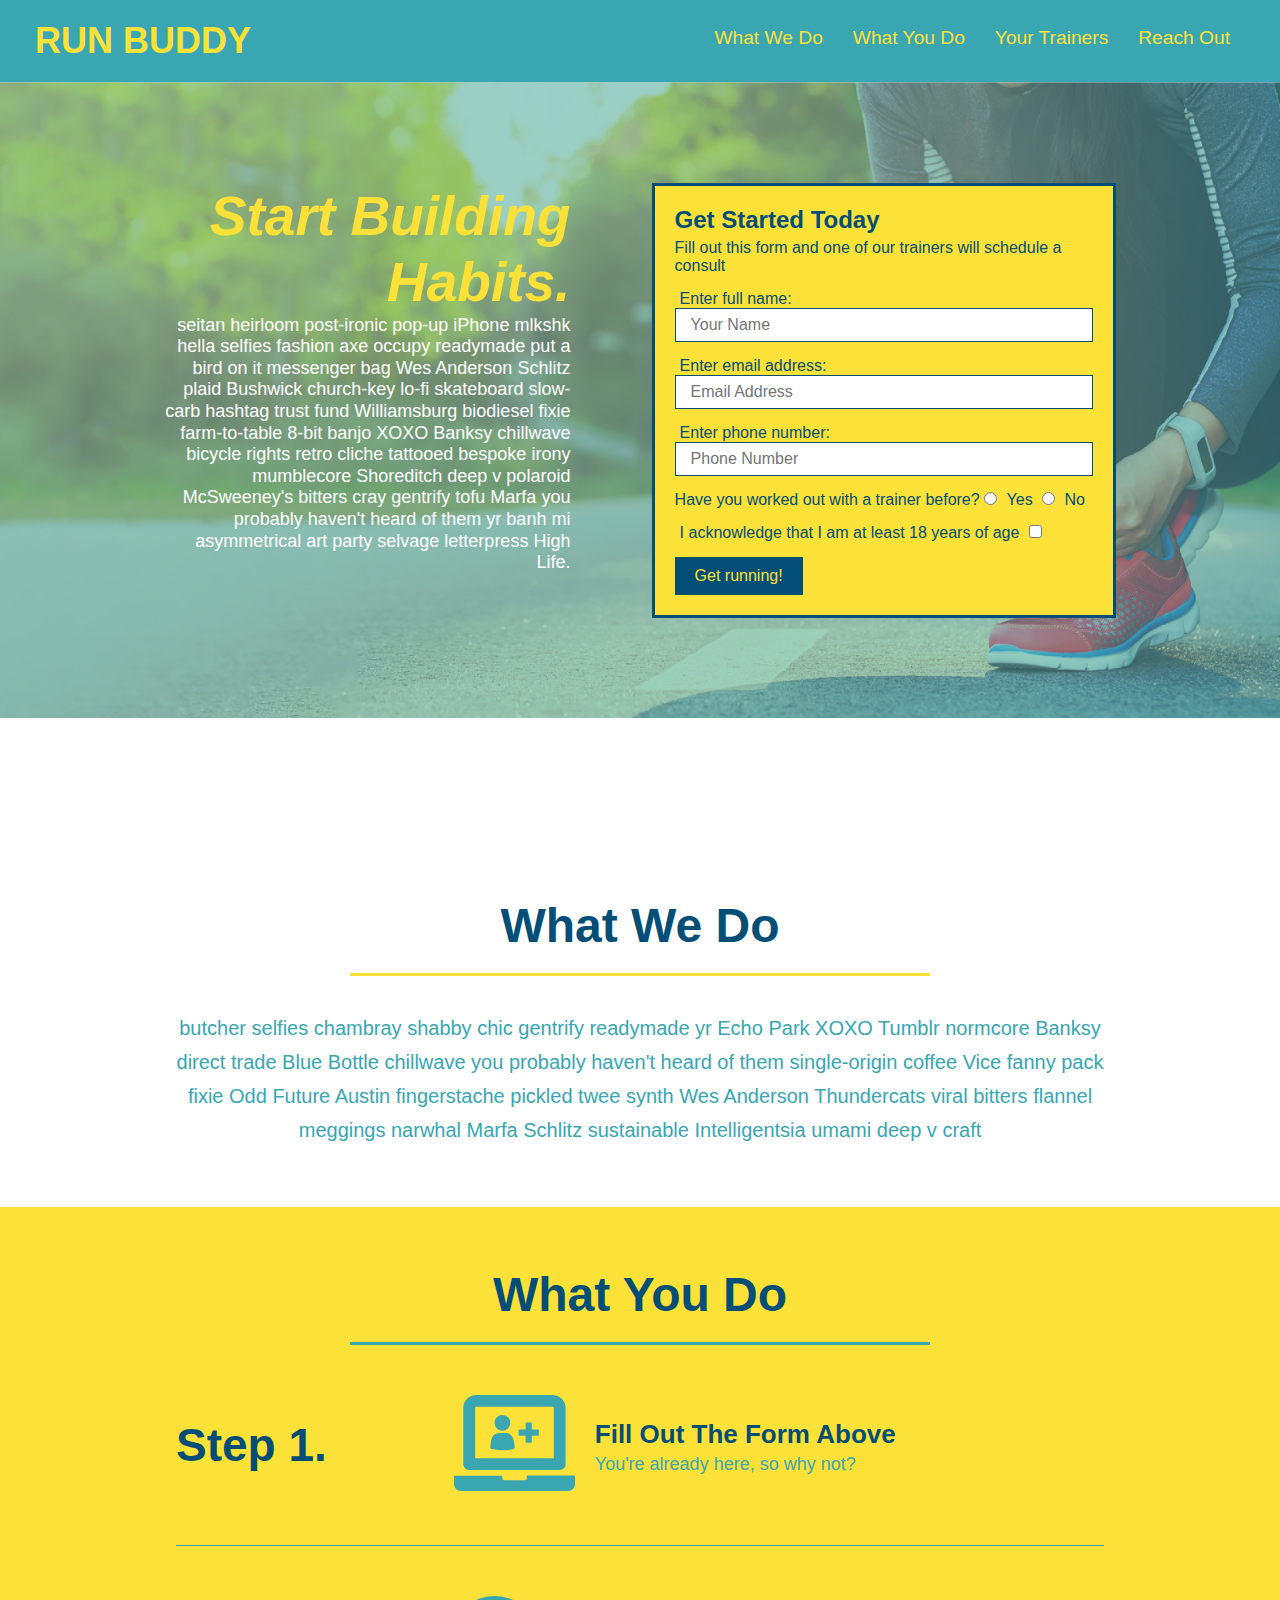
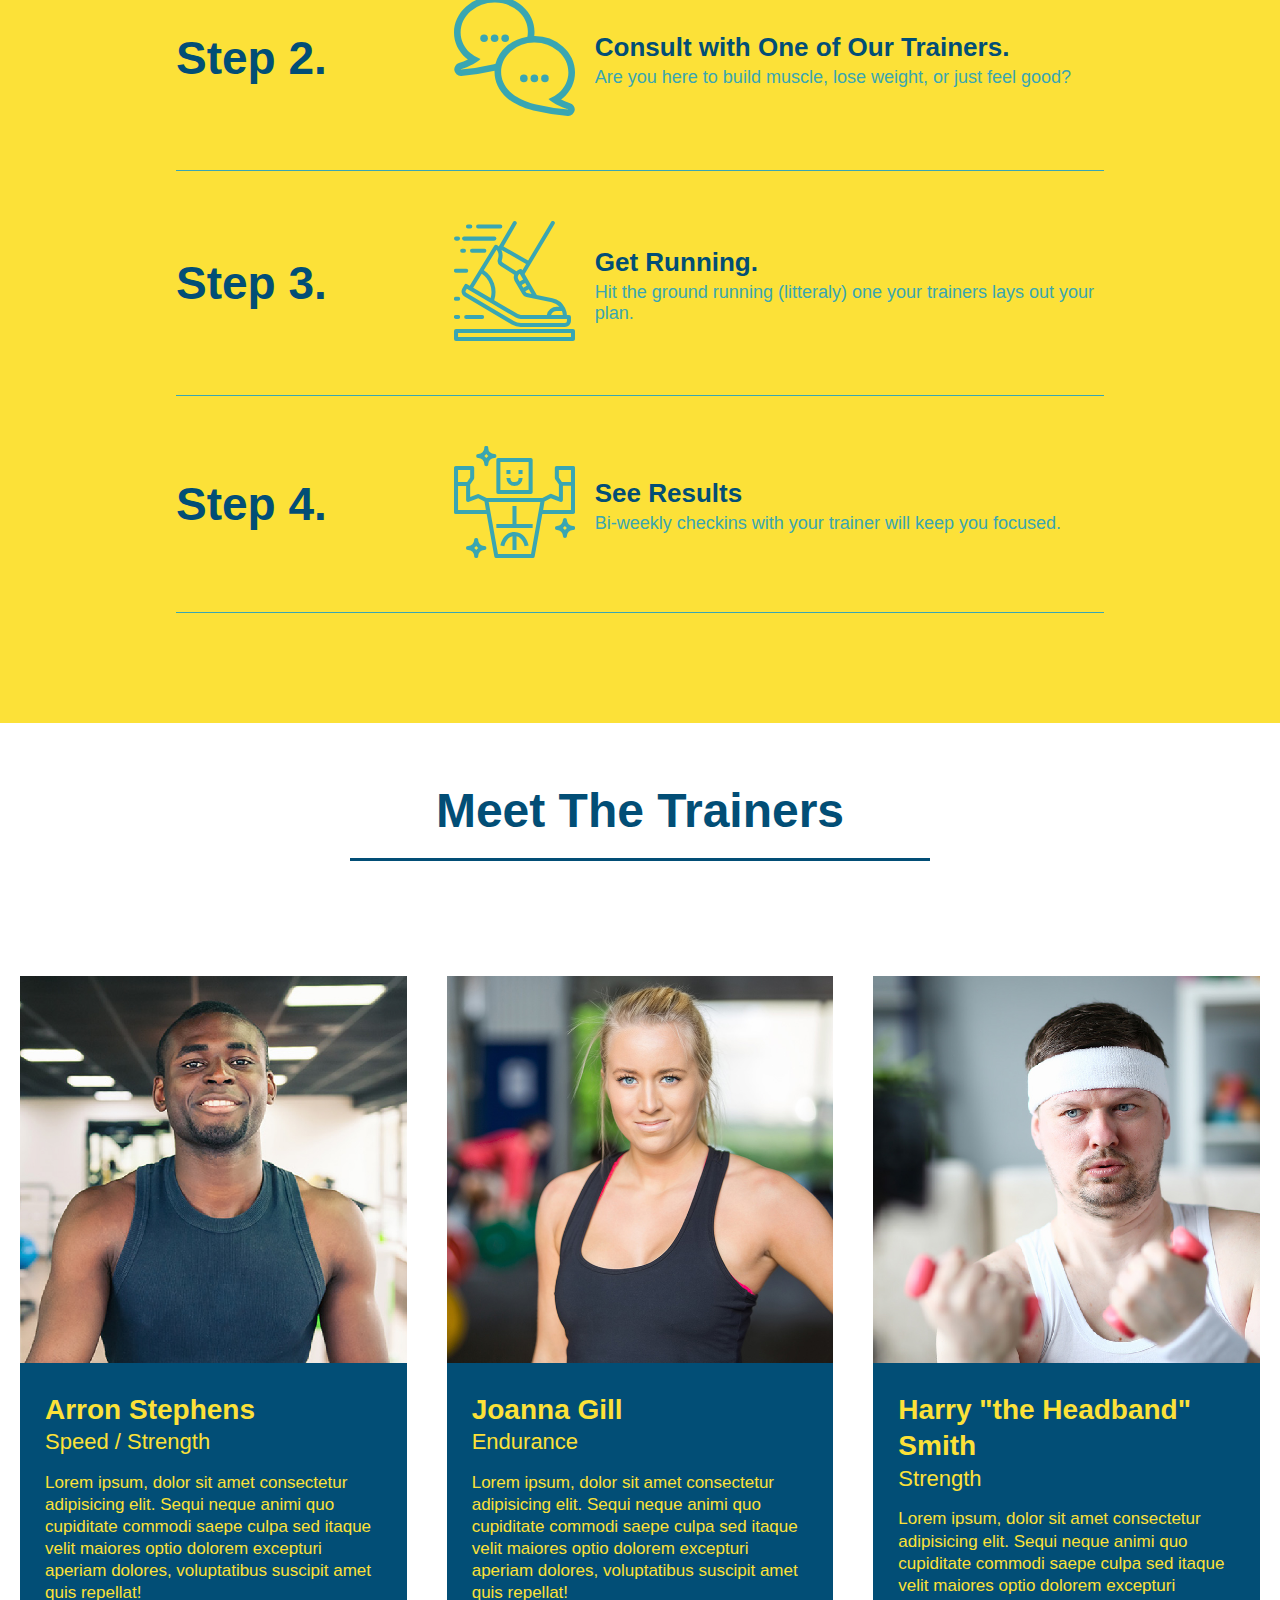
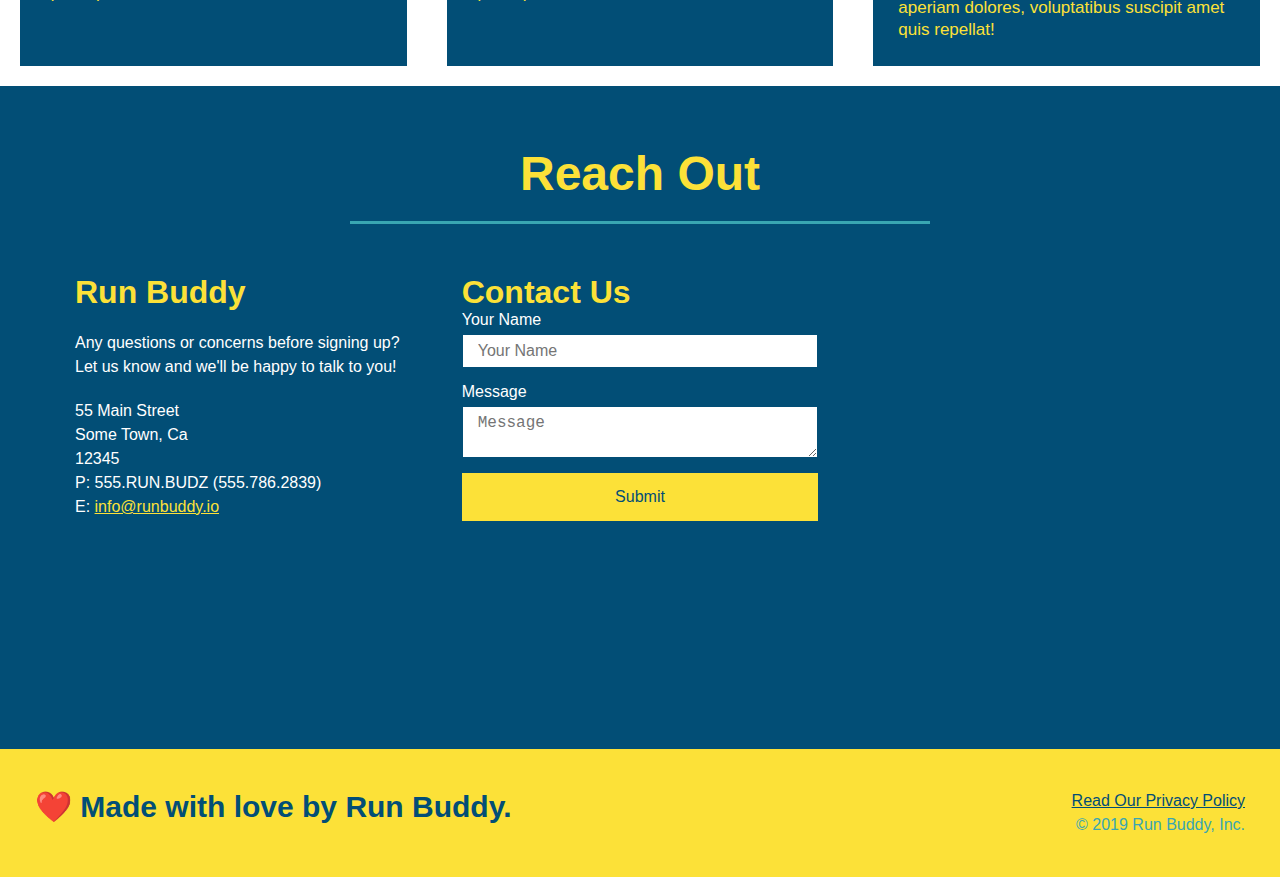
==== commit 625f53e2: "added media-queries template" ====
--- a/index.html
+++ b/index.html
@@ -3,6 +3,7 @@
 
 <head>
   <meta charset="UTF-8" />
+  <meta name="viewport" content="width=device-width, initial-scale=1.0" />
   <title>Run Buddy</title>
 
 <link rel="stylesheet" href="./assets/css/style.css" />
--- a/assets/css/style.css
+++ b/assets/css/style.css
@@ -90,7 +90,7 @@
  
      h e a d e r   n a v   u l   l i   a   {   
-             m a r g i n :   0   3 0 p x ; +             p a d d i n g :   1 0 p x   1 5 p x ;   
              f o n t - w e i g h t :   l i g h t e r ;   
@@ -174,6 +174,8 @@
  
              f l e x - w r a p :   w r a p ;   
+             a l i g n - i t e m s :   f l e x - s t a r t ; + 
      }   
  @@ -212,17 +214,379 @@
  
              f o n t - s i z e :   1 8 p x ;   
+             l i n e - h e i g h t :   1 . 2 ; + 
+     } + 
+ + 
+     . h e r o - c t a   h 2   { + 
+             f o n t - s t y l e :   i t a l i c ; + 
+             f o n t - s i z e :   5 5 p x ; + 
+             c o l o r :   # f c e 1 3 8 ; + 
+     } + 
+ + 
+     . h e r o   h 3   { + 
+         f o n t - s i z e :   2 4 p x ; + 
+         m a r g i n :   0 ; + 
+     } + 
+ + 
+     . h e r o - f o r m   p   { + 
+             m a r g i n :   5 p x   0   1 5 p x   0 ; + 
+     } + 
+ + 
+     . f o r m - i n p u t   { + 
+             b o r d e r :   1 p x   s o l i d   # 0 2 4 e 7 6 ; + 
+             d i s p l a y :   b l o c k ; + 
+             p a d d i n g :   7 p x   1 5 p x ; + 
+             f o n t - s i z e :   1 6 p x ; + 
+             c o l o r :   # 0 2 4 e 7 6 ; + 
+             w i d t h :   1 0 0 % ; + 
+             m a r g i n - b o t t o m :   1 5 p x ; + 
+     } + 
+ + 
+     . h e r o - f o r m   l a b e l   { + 
+             m a r g i n :   0   5 p x ; + 
+     } + 
+ + 
+     . h e r o - f o r m   b u t t o n   { + 
+             c o l o r :   # f c e 1 3 8 ; + 
+             b a c k g r o u n d - c o l o r :   # 0 2 4 e 7 6 ; + 
+             b o r d e r :   n o n e ; + 
+             p a d d i n g :   1 0 p x   2 0 p x ; + 
+             f o n t - s i z e :   1 6 p x ; + 
+     } + 
+ + 
+     . i n t r o   p   { + 
+             l i n e - h e i g h t :   1 . 7 ; + 
+             c o l o r :   # 3 9 a 6 b 2 ; + 
+             w i d t h :   8 0 % ; + 
+             f o n t - s i z e :   2 0 p x ; + 
+             m a r g i n :   0   a u t o ; + 
+             t e x t - a l i g n :   c e n t e r ; + 
+     } + 
+ + 
+     / *   s t e p s   s e c t i o n   s t a r t s   * / + 
+ + 
+     . s t e p s   { + 
+             b a c k g r o u n d :   # f c e 1 3 8 + 
+     } + 
+ + 
+     . s t e p   { + 
+             m a r g i n :   5 0 p x   a u t o ; + 
+             p a d d i n g - b o t t o m :   5 0 p x ; + 
+             w i d t h :   8 0 % ; + 
+             b o r d e r - b o t t o m :   1 p x   s o l i d   # 3 9 a 6 b 2 ; + 
+             d i s p l a y :   f l e x ; + 
+             f l e x - w r a p :   w r a p ; + 
+             a l i g n - i t e m s :   c e n t e r ; + 
+             j u s t i f y - c o n t e n t :   s p a c e - b e t w e e n ; + 
+     } + 
+ + 
+     . s t e p   h 3   { + 
+             c o l o r :   # 0 2 4 e 7 6 ; + 
+             f o n t - s i z e :   4 6 p x ; + 
+             f l e x :   1   3 0 % ; + 
+     } + 
+ + 
+     . s t e p - i n f o   { + 
+             f l e x :   2   7 0 % ; + 
+             d i s p l a y :   f l e x ; + 
+             f l e x - w r a p :   w r a p ; + 
+             a l i g n - i t e m s :   c e n t e r ; + 
+     } + 
+ + 
+     . s t e p - t e x t   { + 
+             f l e x :   1 2 ; + 
+     } + 
+ + 
+     . s t e p - t e x t   p   { + 
+         c o l o r :   # 3 9 a 6 b 2 ; + 
+         f o n t - s i z e :   1 8 p x ; + 
+     } + 
+ + 
+     . s t e p - t e x t   h 4   { + 
+             f o n t - s i z e :   2 6 p x ; + 
+             l i n e - h e i g h t :   1 . 5 ; + 
+             c o l o r :   # 0 2 4 e 7 6 ; + 
+     } + 
+ + 
+     . s t e p - i m g   { + 
+             f l e x :   1   1 2 % ; + 
+             m a r g i n - r i g h t :   2 0 p x ; + 
+     } + 
+ + 
+     . s t e p - i m g   i m g   { + 
+             m a x - w i d t h :   1 0 0 % ; + 
+     } + 
+ + 
+     . s e c t i o n - t i t l e   { + 
+         f o n t - s i z e :   4 8 p x ; + 
+         b o r d e r - b o t t o m :   3 p x   s o l i d ; + 
+         c o l o r :   # 0 2 4 e 7 6 ; + 
+         p a d d i n g - b o t t o m :   2 0 p x ; + 
+         t e x t - a l i g n :   c e n t e r ; + 
+         m a r g i n :   0   a u t o   3 5 p x   a u t o ; + 
+         w i d t h :   5 0 % ; + 
+     } + 
+ + 
+     . p r i m a r y - b o r d e r   { + 
+             b o r d e r - c o l o r :   # f c e 1 3 8 ; + 
+     } + 
+ + 
+     . s e c o n d a r y - b o r d e r   { + 
+             b o r d e r - c o l o r :   # 3 9 a 6 b 2 ; + 
+     } + 
+ + 
+     / *   t r a i n e r   s e c t i o n   s t a r t s   * / + 
+ + 
+     . t r a i n e r s   { + 
+         w i d t h :   1 0 0 % ; + 
+         m a r g i n :   0   a u t o ; + 
+         d i s p l a y :   f l e x ; + 
+         f l e x - w r a p :   w r a p ; + 
+         j u s t i f y - c o n t e n t :   s p a c e - a r o u n d ; + 
+     } + 
+ + 
+     . t r a i n e r   { + 
+             m a r g i n :   2 0 p x ; + 
+             b a c k g r o u n d :   # 0 2 4 e 7 6 ; + 
+             c o l o r :   # f c e 1 3 8 ; + 
+             f l e x :   1 ; + 
+     } + 
+ + 
+     . t r a i n e r   i m g   { + 
+             w i d t h :   1 0 0 % ; + 
+     } + 
+ + 
+     . t r a i n e r - b i o   { + 
+             p a d d i n g :   2 5 p x ; + 
              l i n e - h e i g h t :   1 . 3 ;   
      }   
    
-     . h e r o - c t a   h 2   { - 
-             f o n t - s t y l e :   i t a l i c ; - 
-             f o n t - s i z e :   5 5 p x ; +     . t e x t - l e f t   { + 
+             t e x t - a l i g n :   l e f t ; + 
+     } + 
+ + 
+     . t e x t - r i g h t { + 
+             t e x t - a l i g n :   r i g h t ; + 
+     } + 
+ + 
+     . t r a i n e r - b i o   h 3   { + 
+             f o n t - s i z e :   2 8 p x ; + 
+     } + 
+ + 
+     . t r a i n e r - b i o   h 4   { + 
+             f o n t - w e i g h t :   l i g h t e r ; + 
+             f o n t - s i z e :   2 2 p x ; + 
+             m a r g i n - b o t t o m :   1 5 p x ; + 
+     } + 
+ + 
+     . t r a i n e r - b i o   p   { + 
+             f o n t - s i z e :   1 7 p x ; + 
+     } + 
+ + 
+     / *   R E A C H   O U T   S T Y L E S   S T A R T   * / + 
+ + 
+     . c o n t a c t   { + 
+             b a c k g r o u n d :   # 0 2 4 e 7 6 ; + 
+     } + 
+ + 
+     . c o n t a c t - i n f o   { + 
+             d i s p l a y :   f l e x ; + 
+             j u s t i f y - c o n t e n t :   s p a c e - b e t w e e n ; + 
+             f l e x - w r a p :   w r a p ; + 
+     } + 
+ + 
+     . c o n t a c t - i n f o   >   *   { + 
+             f l e x :   1 ; + 
+             m a r g i n :   1 5 p x ; + 
+     } + 
+ + 
+     . c o n t a c t   h 2   {   
              c o l o r :   # f c e 1 3 8 ;   
@@ -230,25 +594,47 @@
  
    
-     . h e r o   h 3   { - 
-         f o n t - s i z e :   2 4 p x ; - 
-         m a r g i n :   0 ; - 
-     } - 
- - 
-     . h e r o - f o r m   p   { - 
-             m a r g i n :   5 p x   0   1 5 p x   0 ; - 
-     } - 
- - 
-     . f o r m - i n p u t   { +     . c o n t a c t - i n f o   i f r a m e   { + 
+             h e i g h t :   4 0 0 p x ; + 
+     } + 
+ + 
+     . c o n t a c t - i n f o   d i v   { + 
+             c o l o r :   w h i t e ; + 
+     } + 
+ + 
+     . c o n t a c t - i n f o   h 3 { + 
+             c o l o r :   # f c e 1 3 8 ; + 
+             f o n t - s i z e :   3 2 p x ; + 
+     } + 
+ + 
+     . c o n t a c t - i n f o   p ,   . c o n t a c t - i n f o   a d d r e s s   { + 
+             m a r g i n :   2 0 p x   0 ; + 
+             l i n e - h e i g h t :   1 . 5 ; + 
+             f o n t - s i z e :   1 6 p x ; + 
+             f o n t - s t y l e :   n o r m a l ; + 
+     } + 
+ + 
+     . c o n t a c t - f o r m   i n p u t ,   . c o n t a c t - f o r m   t e x t a r e a   {   
              b o r d e r :   1 p x   s o l i d   # 0 2 4 e 7 6 ;   
@@ -264,27 +650,25 @@
  
              m a r g i n - b o t t o m :   1 5 p x ;   
-     } - 
- - 
-     . h e r o - f o r m   l a b e l   { - 
-             m a r g i n :   0   5 p x ; - 
-     } - 
- - 
-     . h e r o - f o r m   b u t t o n   { - 
-             c o l o r :   # f c e 1 3 8 ; - 
-             b a c k g r o u n d - c o l o r :   # 0 2 4 e 7 6 ; +             m a r g i n - t o p :   5 p x ; + 
+     } + 
+ + 
+     . c o n t a c t - f o r m   b u t t o n   { + 
+             w i d t h :   1 0 0 % ;   
              b o r d e r :   n o n e ;   
-             p a d d i n g :   1 0 p x   2 0 p x ; +             b a c k g r o u n d :   # f c e 1 3 8 ; + 
+             c o l o r :   # 0 2 4 e 7 6 ; + 
+             t e x t - a l i g n :   c e n t e r ; + 
+             p a d d i n g :   1 5 p x   0 ;   
              f o n t - s i z e :   1 6 p x ;   
@@ -292,394 +676,68 @@
  
    
-     . i n t r o   p   { - 
-             l i n e - h e i g h t :   1 . 7 ; - 
-             c o l o r :   # 3 9 a 6 b 2 ; - 
-             w i d t h :   8 0 % ; - 
-             f o n t - s i z e :   2 0 p x ; - 
-             m a r g i n :   0   a u t o ; - 
-             t e x t - a l i g n :   c e n t e r ; - 
-     } - 
- - 
-     . s t e p s   { - 
-             b a c k g r o u n d :   # f c e 1 3 8 - 
-     } - 
- - 
-     . s t e p   { - 
-             m a r g i n :   5 0 p x   a u t o ; - 
-             p a d d i n g - b o t t o m :   5 0 p x ; - 
-             w i d t h :   8 0 % ; - 
-             b o r d e r - b o t t o m :   1 p x   s o l i d   # 3 9 a 6 b 2 ; +     . c o n t a c t - i n f o   a   { + 
+             c o l o r : # f c e 1 3 8 ; + 
+     } + 
+ + 
+     / *   R E A C H   O U T   S T Y L E S   E N D   * / + 
+ + 
+     . f l e x - r o w   {   
              d i s p l a y :   f l e x ;   
-             f l e x - w r a p :   w r a p ; - 
-             a l i g n - i t e m s :   c e n t e r ; - 
-             j u s t i f y - c o n t e n t :   s p a c e - b e t w e e n ; - 
-     } - 
- - 
-     . s t e p   h 3   { - 
-             c o l o r :   # 0 2 4 e 7 6 ; - 
-             f o n t - s i z e :   4 6 p x ; - 
-             f l e x :   1   3 0 % ; - 
-     } - 
- - 
-     . s t e p - i n f o   { - 
-             f l e x :   2   7 0 % ; - 
-             d i s p l a y :   f l e x ; - 
-             f l e x - w r a p :   w r a p ; - 
-             a l i g n - i t e m s :   c e n t e r ; - 
-     } - 
- - 
-     . s t e p - t e x t   { - 
-             f l e x :   1 2 ; - 
-     } - 
- - 
-     . s t e p - t e x t   p   { - 
-         c o l o r :   # 3 9 a 6 b 2 ; - 
-         f o n t - s i z e :   1 8 p x ; - 
-     } - 
- - 
-     . s t e p - t e x t   h 4   { - 
-             f o n t - s i z e :   2 6 p x ; - 
-             l i n e - h e i g h t :   1 . 5 ; - 
-             c o l o r :   # 0 2 4 e 7 6 ; - 
-     } - 
- - 
-     . s t e p - i m g   { - 
-             f l e x :   1   1 2 % ; - 
-             m a r g i n - r i g h t :   2 0 p x ; - 
-     } - 
- - 
-     . s t e p - i m g   i m g   { - 
-             m a x - w i d t h :   1 0 0 % ; - 
-     } - 
- - 
-     . s e c t i o n - t i t l e   { - 
-         f o n t - s i z e :   5 5 p x ; - 
-         b o r d e r - b o t t o m :   3 p x   s o l i d ; - 
-         c o l o r :   # 0 2 4 e 7 6 ; - 
-         p a d d i n g - b o t t o m :   2 0 p x ; - 
-         t e x t - a l i g n :   c e n t e r ; - 
-         m a r g i n :   0   a u t o   3 5 p x   a u t o ; - 
-         w i d t h :   5 0 % ; - 
-     } - 
- - 
-     . p r i m a r y - b o r d e r   { - 
-             b o r d e r - c o l o r :   # f c e 1 3 8 ; - 
-     } - 
- - 
-     . s e c o n d a r y - b o r d e r   { - 
-             b o r d e r - c o l o r :   # 3 9 a 6 b 2 ; - 
-     } - 
- - 
-     . t r a i n e r s   { - 
-         w i d t h :   1 0 0 % ; - 
-         m a r g i n :   0   a u t o ; - 
-         d i s p l a y :   f l e x ; - 
-         f l e x - w r a p :   w r a p ; - 
-         j u s t i f y - c o n t e n t :   s p a c e - a r o u n d ; - 
-     } - 
- - 
-     . t r a i n e r   { - 
-             m a r g i n :   2 0 p x ; - 
-             b a c k g r o u n d :   # 0 2 4 e 7 6 ; - 
-             c o l o r :   # f c e 1 3 8 ; - 
-             f l e x :   1 ; - 
-     } - 
- - 
-     . t r a i n e r   i m g   { - 
-             w i d t h :   1 0 0 % ; - 
-     } - 
- - 
-     . t r a i n e r - b i o   { - 
-             p a d d i n g :   2 5 p x ; - 
-             l i n e - h e i g h t :   1 . 3 ; - 
-     } - 
- - 
-     . t e x t - l e f t   { - 
-             t e x t - a l i g n :   l e f t ; - 
-     } - 
- - 
-     . t e x t - r i g h t { - 
-             t e x t - a l i g n :   r i g h t ; - 
-     } - 
- - 
-     . t r a i n e r - b i o   h 3   { - 
-             f o n t - s i z e :   2 8 p x ; - 
-     } - 
- - 
-     . t r a i n e r - b i o   h 4   { - 
-             f o n t - w e i g h t :   l i g h t e r ; - 
-             f o n t - s i z e :   2 2 p x ; - 
-             m a r g i n - b o t t o m :   1 5 p x ; - 
-     } - 
- - 
-     . t r a i n e r - b i o   p   { - 
-             f o n t - s i z e :   1 7 p x ; - 
-     } - 
- - 
-     / *   R E A C H   O U T   S T Y L E S   S T A R T   * / - 
- - 
-     . c o n t a c t   { - 
-             b a c k g r o u n d :   # 0 2 4 e 7 6 ; - 
-     } - 
- - 
-     . c o n t a c t - i n f o   { - 
-             d i s p l a y :   f l e x ; - 
-             j u s t i f y - c o n t e n t :   s p a c e - b e t w e e n ; - 
-             f l e x - w r a p :   w r a p ; - 
-     } - 
- - 
-     . c o n t a c t - i n f o   >   *   { - 
-             f l e x :   1 ; - 
-             m a r g i n :   1 5 p x ; - 
-     } - 
- - 
-     . c o n t a c t   h 2   { - 
-             c o l o r :   # f c e 1 3 8 ; - 
-     } - 
- - 
-     . c o n t a c t - i n f o   i f r a m e   { - 
-             h e i g h t :   4 0 0 p x ; - 
-     } - 
- - 
-     . c o n t a c t - i n f o   d i v   { - 
-             c o l o r :   w h i t e ; - 
-     } - 
- - 
-     . c o n t a c t - i n f o   h 3 { - 
-             c o l o r :   # f c e 1 3 8 ; - 
-             f o n t - s i z e :   3 2 p x ; - 
-     } - 
- - 
-     . c o n t a c t - i n f o   p ,   . c o n t a c t - i n f o   a d d r e s s   { - 
-             m a r g i n :   2 0 p x   0 ; - 
-             l i n e - h e i g h t :   1 . 5 ; - 
-             f o n t - s i z e :   1 6 p x ; - 
-             f o n t - s t y l e :   n o r m a l ; - 
-     } - 
- - 
-     . c o n t a c t - f o r m   i n p u t ,   . c o n t a c t - f o r m   t e x t a r e a   { - 
-             b o r d e r :   1 p x   s o l i d   # 0 2 4 e 7 6 ; - 
-             d i s p l a y :   b l o c k ; - 
-             p a d d i n g :   7 p x   1 5 p x ; - 
-             f o n t - s i z e :   1 6 p x ; - 
-             c o l o r :   # 0 2 4 e 7 6 ; - 
-             w i d t h :   1 0 0 % ; - 
-             m a r g i n - b o t t o m :   1 5 p x ; - 
-             m a r g i n - t o p :   5 p x ; - 
-     } - 
- - 
-     . c o n t a c t - f o r m   b u t t o n   { - 
-             w i d t h :   1 0 0 % ; - 
-             b o r d e r :   n o n e ; - 
-             b a c k g r o u n d :   # f c e 1 3 8 ; - 
-             c o l o r :   # 0 2 4 e 7 6 ; - 
-             t e x t - a l i g n :   c e n t e r ; - 
-             p a d d i n g :   1 5 p x   0 ; - 
-             f o n t - s i z e :   1 6 p x ; - 
-     } - 
- - 
-     . c o n t a c t - i n f o   a   { - 
-             c o l o r : # f c e 1 3 8 ; - 
-     } - 
- - 
-     / *   R E A C H   O U T   S T Y L E S   E N D   * / - 
- - 
-     . f l e x - r o w   { - 
-             d i s p l a y :   f l e x ; +     } + 
+ + 
+     / *   M E D I A   Q U E R Y   F O R   S M A L L E R   D E S K T O P   S C R E E N S   A N D   S M A L L E R   * / + 
+ @ m e d i a   s c r e e n   a n d   ( m a x - w i d t h :   9 8 0 p x )   { + 
+         h e a d e r   h 1   a   { + 
+             / *   t h i s   w i l l   b e   a p p l i e d   o n   a n y   s c r e e n   s m a l l e r   t h a n   9 8 0 p x   * / + 
+           + 
+         } + 
+     } + 
+     + 
+     / *   M E D I A   Q U E R Y   F O R   T A B L E T S   A N D   S M A L L E R   * / + 
+     @ m e d i a   s c r e e n   a n d   ( m a x - w i d t h :   7 6 8 p x )   { + 
+         h e a d e r   h 1   { + 
+             / *   t h i s   w i l l   b e   a p p l i e d   o n   a n y   s c r e e n   b e t w e e n   7 6 8 p x   a n d   5 7 5 p x   * / + 
+           + 
+         } + 
+     } + 
+     + 
+     / *   M E D I A   Q U E R Y   F O R   M O B I L E   P H O N E S   A N D   S M A L L E R   * / + 
+     @ m e d i a   s c r e e n   a n d   ( m a x - w i d t h :   5 7 5 p x )   { + 
+         h e a d e r   h 1   { + 
+             / *   t h i s   w i l l   b e   a p p l i e d   o n   a n y   s c r e e n   s m a l l e r   t h a n   5 7 5 p x   * / + 
+         + 
+         }   
      } 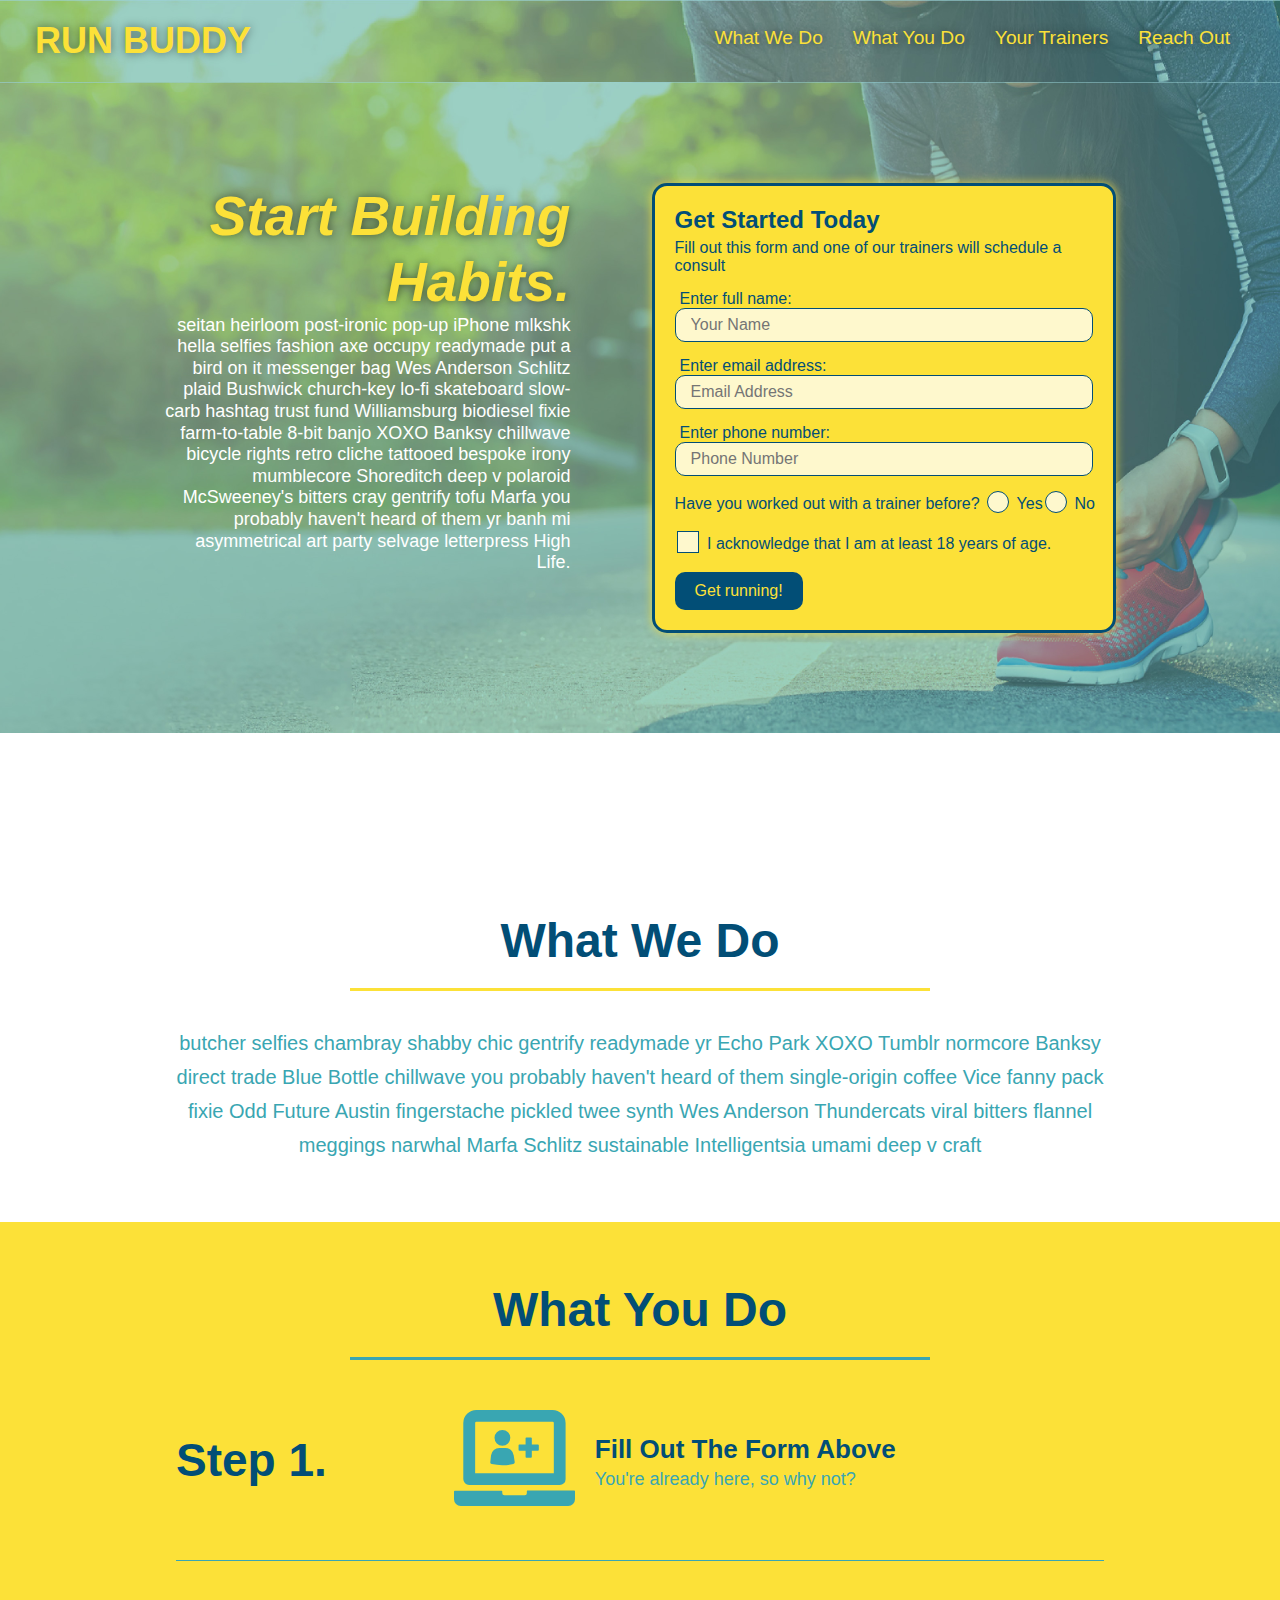
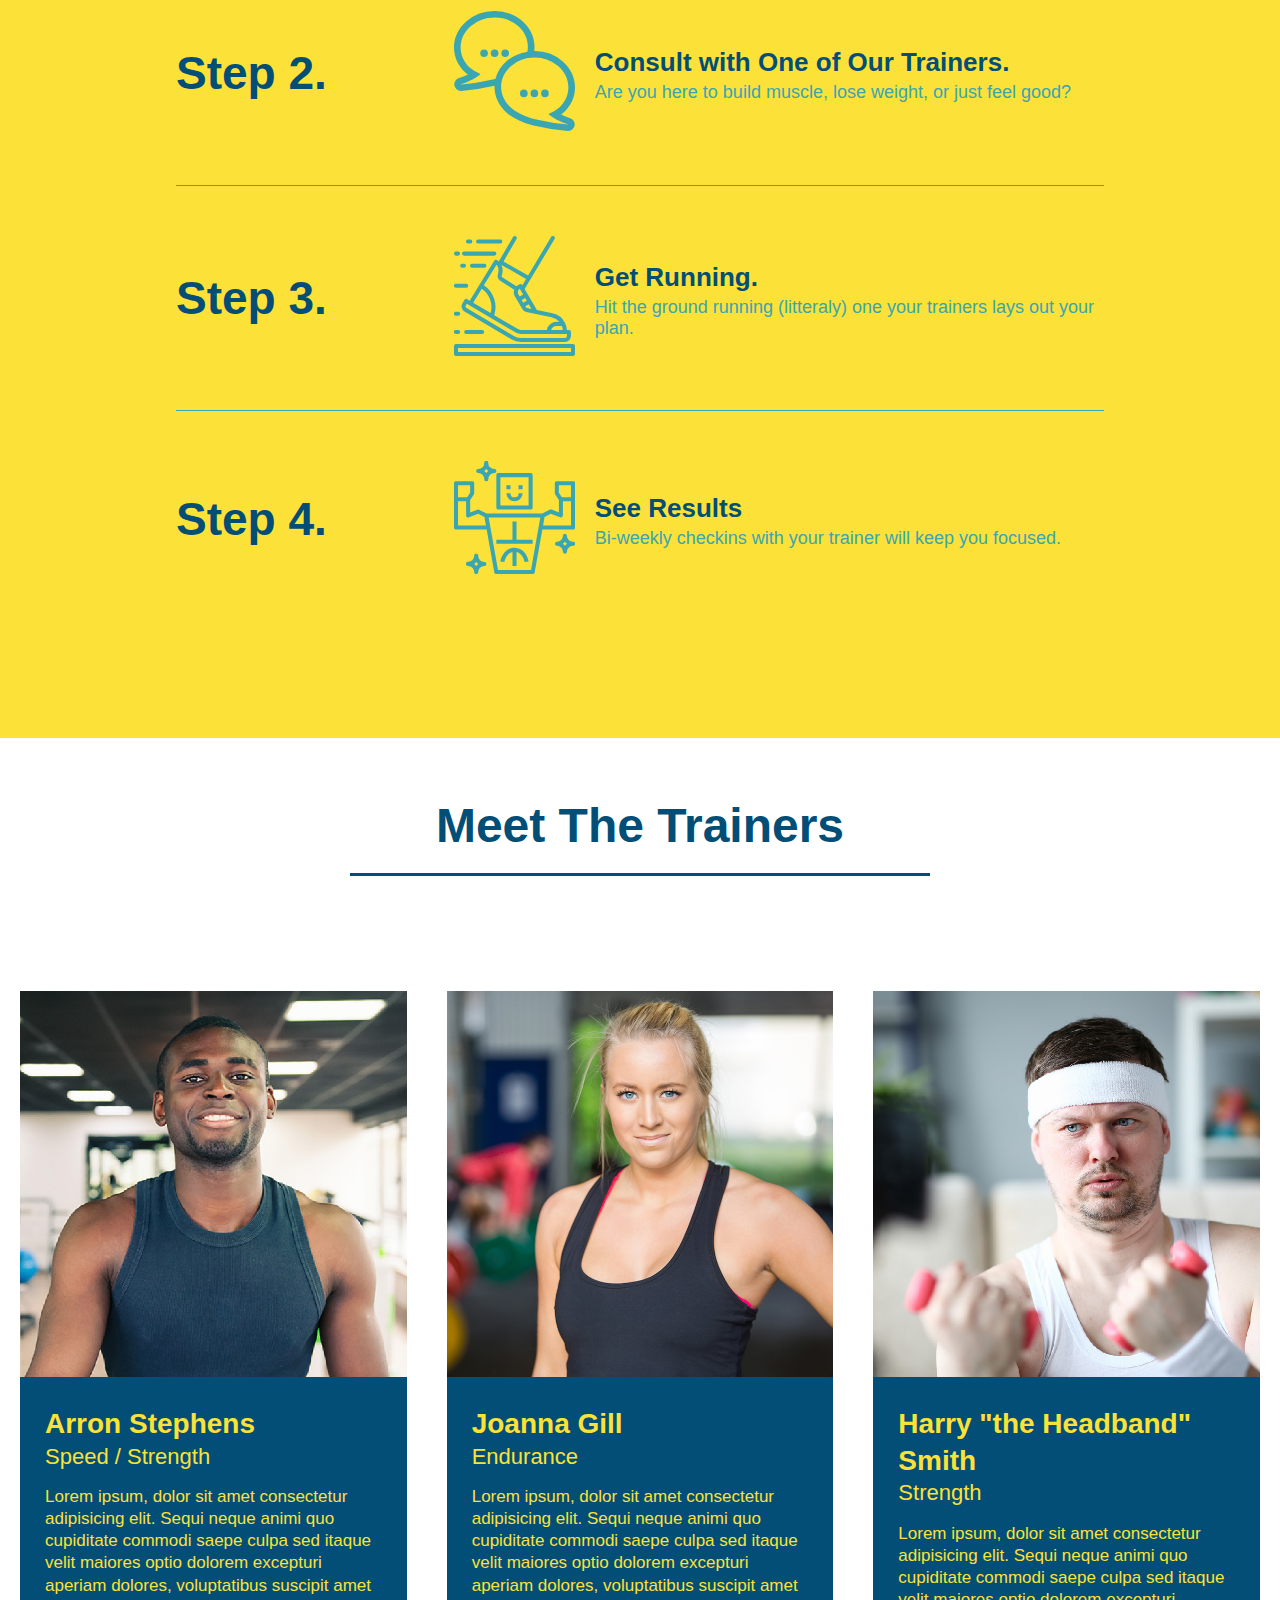
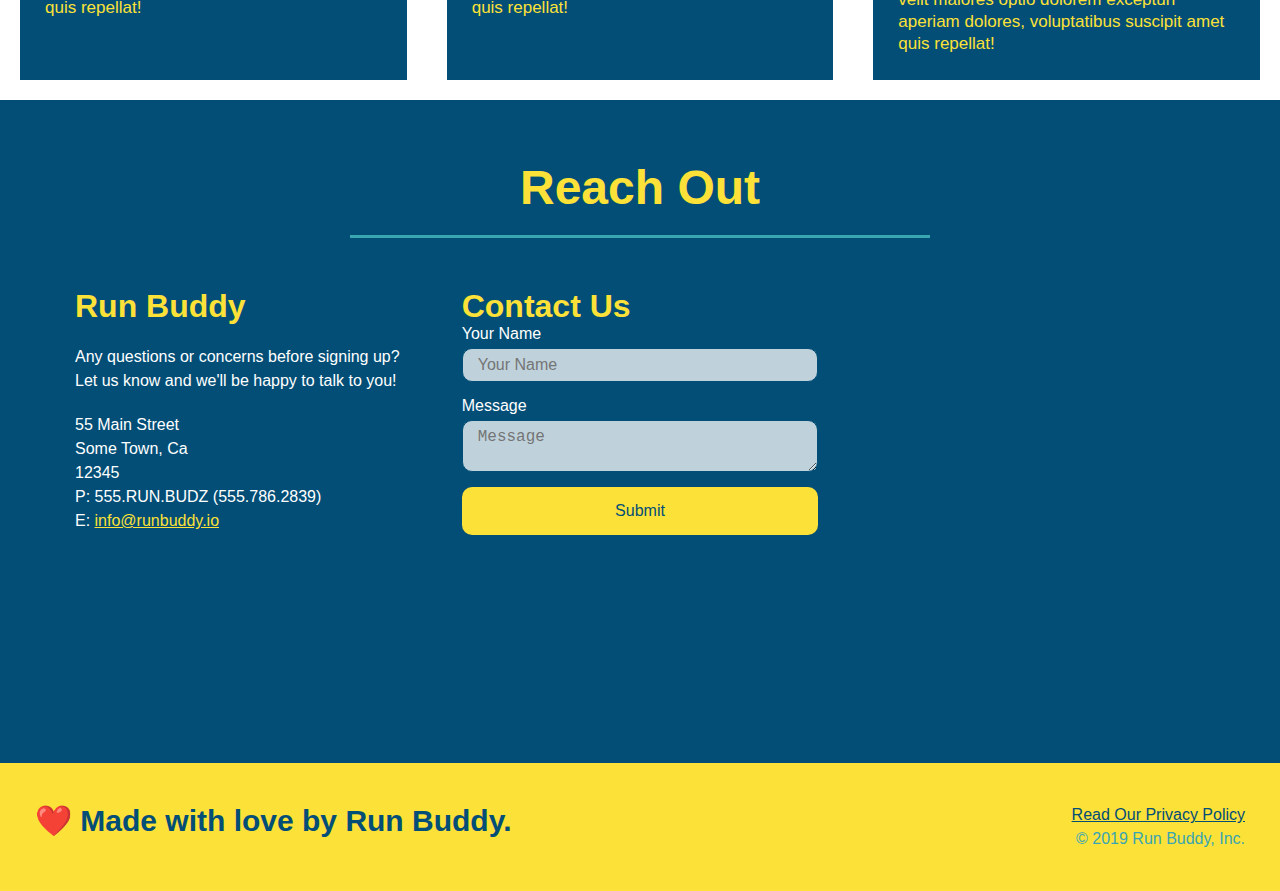
==== commit 2cc075a5: "final css touches" ====
--- a/index.html
+++ b/index.html
@@ -65,22 +65,29 @@
         <input type="text" placeholder="Email Address" name="email" id="email" class="form-input" />
         <label for="phone">Enter phone number:</label>
         <input type="text" placeholder="Phone Number" name="phone" id="phone" class="form-input" />
+
         <p>
           Have you worked out with a trainer before?
-          <input type="radio" name="trainer-confirm" id="trainer-yes" />
-          <label for="trainer-yes">Yes</label>
-          <input type="radio" name="trainer-confirm" id="trainer-no"/>
-          <label for="trainer-no">No</label>
+          <span class="radio-wrapper">
+            <input type="radio" name="trainer-confirm" id="trainer-yes" />
+            <label for="trainer-yes">Yes</label>
+          </span>
+          <span class="radio-wrapper">
+            <input type="radio" name="trainer-confirm" id="trainer-no" />
+            <label for="trainer-no">No</label>
+          </span>
         </p>
         <p>
-          <label for="checkbox" >
-          I acknowledge that I am at least 18 years of age
-          </label>
-          <input type="checkbox" name="age-confirm" id="checkbox" />
+          <span class="checkbox-wrapper">
+            <input type="checkbox" name="age-confirm" id="checkbox" />
+            <label for="checkbox">I acknowledge that I am at least 18 years of age.</label>
+          </span>
         </p>
+
         <button type="submit">
           Get running!
         </button>
+
       </form>
       </div>
     </section>
--- a/assets/css/style.css
+++ b/assets/css/style.css
@@ -10,11 +10,23 @@
  
    
+ : r o o t   { + 
+         - - p r i m a r y - c o l o r :   # f c e 1 3 8 ; + 
+         - - s e c o n d a r y - c o l o r :   # 0 2 4 e 7 6 ; + 
+         - - t e r t i a r y - c o l o r :   # 3 9 a 6 b 2 ;   + 
+ } + 
+ + 
  b o d y   {   
          / *   m o r e   o n   t h i s   c r a z y   a l p h a n u m e r i c a l   v a l u e   i n   a   m i n u t e !   * /   
-         c o l o r : # 3 9 a 6 b 2 ; +         c o l o r : v a r ( - - t e r t i a r y - c o l o r ) ;   
          f o n t - f a m i l y :   H e l v e t i c a ,   A r i a l ,   s a n s - s e r i f   
@@ -28,7 +40,7 @@
  
              p a d d i n g :   2 0 p x   3 5 p x ;   
-             b a c k g r o u n d - c o l o r :   # 3 9 a 6 b 2 ; +             b a c k g r o u n d - c o l o r :   v a r ( - - t e r t i a r y - c o l o r ) ;   
              d i s p l a y :   f l e x ;   
@@ -36,6 +48,24 @@
  
              f l e x - w r a p :   w r a p ;   
+         / *   v i s u a l s   * / + 
+             p o s i t i o n :   - w e b k i t - s t i c k y ; + 
+             p o s i t i o n :   s t i c k y ; + 
+             t o p :   0 ; + 
+             b a c k g r o u n d - i m a g e :   u r l ( " . . / h e r o - b g . j p g " ) ; + 
+             b a c k g r o u n d - s i z e :   c o v e r ; + 
+             b a c k g r o u n d - a t t a c h m e n t :   f i x e d ; + 
+             b a c k g r o u n d - p o s i t i o n :   8 0 % ; + 
+             z - i n d e x :   9 9 9 9 ; + 
      }   
      @@ -46,10 +76,14 @@
  
              f o n t - s i z e :   3 6 p x ;   
-             c o l o r :   # f c e 1 3 8 ; +             c o l o r :   v a r ( - - p r i m a r y - c o l o r ) ;   
              m a r g i n :   0 ;   
+         / *   v i s u a l s   * / + 
+             t e x t - s h a d o w :   0   0   1 0 p x   r g b a ( 0 ,   0 ,   0 ,   0 . 5 ) ;   + 
      }   
  @@ -58,7 +92,7 @@
  
          t e x t - d e c o r a t i o n :   n o n e ;   
-         c o l o r :   # f c e 1 3 8 ; +         c o l o r :   v a r ( - - p r i m a r y - c o l o r ) ;   
      }   
@@ -96,13 +130,33 @@
  
              f o n t - s i z e :   1 . 5 v w ;   
+         / *   v i s u a l s   * / + 
+             t e x t - s h a d o w :   0   0   1 0 p x   r g b a ( 0 ,   0 ,   0 ,   0 . 5 ) ; + 
+     } + 
+ + 
+         / *   p s e u d o   * / + 
+     h e a d e r   n a v   u l   l i   a : h o v e r   { + 
+             b a c k g r o u n d :   v a r ( - - p r i m a r y - c o l o r ) ; + 
+             c o l o r :   v a r ( - - s e c o n d a r y - c o l o r ) ; + 
+             b o r d e r - r a d i u s :   1 5 p x ; + 
+             t e x t - s h a d o w : n o n e ; + 
      }   
    
      f o o t e r   {   
-             b a c k g r o u n d :   # f c e 1 3 8 ; +             b a c k g r o u n d :   v a r ( - - p r i m a r y - c o l o r ) ;   
              w i d t h :   1 0 0 % ;   
@@ -122,7 +176,7 @@
  
      f o o t e r   h 2   {   
-             c o l o r :   # 0 2 4 e 7 6 ; +             c o l o r :   v a r ( - - s e c o n d a r y - c o l o r ) ;   
              f o n t - s i z e :   3 0 p x ;   
@@ -144,7 +198,7 @@
  
      f o o t e r   a   {   
-             c o l o r : # 0 2 4 e 7 6 +             c o l o r : v a r ( - - s e c o n d a r y - c o l o r )   
      }   
@@ -182,22 +236,28 @@
  
      . h e r o - f o r m   {   
-             b a c k g r o u n d - c o l o r :   # f c e 1 3 8 ; +             b a c k g r o u n d - c o l o r :   v a r ( - - p r i m a r y - c o l o r ) ;   
              p a d d i n g :   2 0 p x ;   
-             c o l o r :   # 0 2 4 e 7 6 ; +             c o l o r :   v a r ( - - s e c o n d a r y - c o l o r ) ;   
              b o r d e r - s t y l e :   s o l i d ;   
              b o r d e r - w i d t h :   3 p x ;   
-             b o r d e r - c o l o r :   # 0 2 4 e 7 6 ; +             b o r d e r - c o l o r :   v a r ( - - s e c o n d a r y - c o l o r ) ;   
              w i d t h :   4 0 % ;   
              m a r g i n :   3 . 5 % ;   
+         / *   v i s u a l s   * / + 
+             b o x - s h a d o w :   0   0   1 0 p x   r g b a ( 2 5 2 ,   2 2 5 ,   5 6 ,   0 . 8 ) ; + 
+             b o r d e r - r a d i u s :   1 5 p x ; + 
      }   
  @@ -226,7 +286,11 @@
  
              f o n t - s i z e :   5 5 p x ;   
-             c o l o r :   # f c e 1 3 8 ; +             c o l o r :   v a r ( - - p r i m a r y - c o l o r ) ; + 
+         / *   v i s u a l s   * / + 
+             t e x t - s h a d o w :   0   0   1 0 p x   r g b a ( 0 ,   0 ,   0 ,   0 . 5 ) ;     
      }   
@@ -252,7 +316,7 @@
  
      . f o r m - i n p u t   {   
-             b o r d e r :   1 p x   s o l i d   # 0 2 4 e 7 6 ; +             b o r d e r :   1 p x   s o l i d   v a r ( - - s e c o n d a r y - c o l o r ) ;   
              d i s p l a y :   b l o c k ;   
@@ -260,12 +324,150 @@
  
              f o n t - s i z e :   1 6 p x ;   
-             c o l o r :   # 0 2 4 e 7 6 ; +             c o l o r :   v a r ( - - s e c o n d a r y - c o l o r ) ;   
              w i d t h :   1 0 0 % ;   
              m a r g i n - b o t t o m :   1 5 p x ;   
+         / *   v i s u a l s   * / + 
+             b o r d e r - r a d i u s :   1 0 p x ; + 
+             b a c k g r o u n d - c o l o r :   r g b a ( 2 5 5 ,   2 5 5 ,   2 5 5 ,   0 . 7 5 ) ; + 
+     } + 
+ + 
+     / *   p s e u d o   * / + 
+     . f o r m - i n p u t : f o c u s   { + 
+             b a c k g r o u n d - c o l o r :   r g b a ( 2 5 5 ,   2 5 5 ,   2 5 5 ,   1 ) ; + 
+             o u t l i n e :   n o n e ; + 
+     } + 
+ + 
+     . c h e c k b o x - w r a p p e r   i n p u t ,   . r a d i o - w r a p p e r   i n p u t   { + 
+             o p a c i t y :   0 ; + 
+     } + 
+ + 
+     . c h e c k b o x - w r a p p e r   i n p u t   +   l a b e l : : a f t e r ,   + 
+     . r a d i o - w r a p p e r   i n p u t   +   l a b e l : : a f t e r   { + 
+             c o n t e n t :   n o n e ; + 
+     } + 
+ + 
+     . c h e c k b o x - w r a p p e r   i n p u t : c h e c k e d   +   l a b e l : : a f t e r ,   + 
+     . r a d i o - w r a p p e r   i n p u t : c h e c k e d   +   l a b e l : : a f t e r   { + 
+             c o n t e n t :   " " ; + 
+     } + 
+             + 
+     . c h e c k b o x - w r a p p e r   l a b e l ,   . r a d i o - w r a p p e r   l a b e l   { + 
+             p o s i t i o n :   r e l a t i v e ; + 
+             l e f t :   1 0 p x ; + 
+             m a r g i n :   1 0 p x ; + 
+             l i n e - h e i g h t :   1 . 6 ; + 
+     } + 
+ + 
+     . c h e c k b o x - w r a p p e r   l a b e l : : b e f o r e ,   . r a d i o - w r a p p e r   l a b e l : : b e f o r e   { + 
+             c o n t e n t : " " ; + 
+             h e i g h t :   2 0 p x ;   + 
+             w i d t h :   2 0 p x ; + 
+             b a c k g r o u n d :   r g b a ( 2 5 5 ,   2 5 5 ,   2 5 5 ,   0 . 7 5 ) ; + 
+             b o r d e r :   1 p x   s o l i d   v a r ( - - s e c o n d a r y - c o l o r ) ; + 
+             p o s i t i o n :   a b s o l u t e ; + 
+             t o p :   - 4 p x ; + 
+             l e f t :   - 3 0 p x ; + 
+     } + 
+ + 
+     . r a d i o - w r a p p e r   l a b e l : : b e f o r e   { + 
+             b o r d e r - r a d i u s :   5 0 % ; + 
+     } + 
+ + 
+     . r a d i o - w r a p p e r   l a b e l : : a f t e r   { + 
+             c o n t e n t : " " ; + 
+             w i d t h :   2 0 p x ; + 
+             h e i g h t :   2 0 p x ; + 
+             b o r d e r - r a d i u s :   5 0 % ; + 
+             b a c k g r o u n d :   v a r ( - - s e c o n d a r y - c o l o r ) ; + 
+             p o s i t i o n :   a b s o l u t e ; + 
+             l e f t :   - 2 9 p x ; + 
+             t o p :   - 3 p x ; + 
+             b a c k g r o u n d - i m a g e :   r a d i a l - g r a d i e n t ( c i r c l e ,   v a r ( - - t e r t i a r y - c o l o r ) ,   v a r ( - - s e c o n d a r y - c o l o r ) ) ; + 
+     } + 
+ + 
+     . c h e c k b o x - w r a p p e r   l a b e l : : a f t e r   { + 
+             c o n t e n t :   " " ; + 
+             h e i g h t :   6 p x ; + 
+             w i d t h :   1 4 p x ; + 
+             b o r d e r - l e f t :   2 p x   s o l i d   v a r ( - - s e c o n d a r y - c o l o r ) ; + 
+             b o r d e r - b o t t o m :   2 p x   s o l i d   v a r ( - - s e c o n d a r y - c o l o r ) ; + 
+             p o s i t i o n :   a b s o l u t e ; + 
+             l e f t :   - 2 6 p x ; + 
+             t o p :   1 p x ; + 
+             t r a n s f o r m :   r o t a t e ( - 5 8 d e g ) ; + 
      }   
  @@ -280,9 +482,9 @@
  
      . h e r o - f o r m   b u t t o n   {   
-             c o l o r :   # f c e 1 3 8 ; - 
-             b a c k g r o u n d - c o l o r :   # 0 2 4 e 7 6 ; +             c o l o r :   v a r ( - - p r i m a r y - c o l o r ) ; + 
+             b a c k g r o u n d - c o l o r :   v a r ( - - s e c o n d a r y - c o l o r ) ;   
              b o r d e r :   n o n e ;   
@@ -290,6 +492,20 @@
  
              f o n t - s i z e :   1 6 p x ;   
+         / *   v i s u a l s   * / + 
+             b o r d e r - r a d i u s :   1 0 p x ; + 
+     } + 
+ + 
+     / *   p s e u d o   * / + 
+     . h e r o - f o r m   b u t t o n : h o v e r   { + 
+             b a c k g r o u n d - c o l o r :   v a r ( - - t e r t i a r y - c o l o r ) ; + 
      }   
  @@ -298,7 +514,7 @@
  
              l i n e - h e i g h t :   1 . 7 ;   
-             c o l o r :   # 3 9 a 6 b 2 ; +             c o l o r :   v a r ( - - t e r t i a r y - c o l o r ) ;   
              w i d t h :   8 0 % ;   
@@ -318,7 +534,7 @@
  
      . s t e p s   {   
-             b a c k g r o u n d :   # f c e 1 3 8 +             b a c k g r o u n d :   v a r ( - - p r i m a r y - c o l o r )   
      }   
@@ -332,8 +548,6 @@
  
              w i d t h :   8 0 % ;   
-             b o r d e r - b o t t o m :   1 p x   s o l i d   # 3 9 a 6 b 2 ; - 
              d i s p l a y :   f l e x ;   
              f l e x - w r a p :   w r a p ; @@ -342,13 +556,23 @@
  
              j u s t i f y - c o n t e n t :   s p a c e - b e t w e e n ;   
+             b o r d e r - b o t t o m :   1 p x   s o l i d   v a r ( - - t e r t i a r y - c o l o r ) ; + 
+     } + 
+ + 
+     . s t e p : l a s t - c h i l d   { + 
+             b o r d e r - b o t t o m :   n o n e ; + 
      }   
    
      . s t e p   h 3   {   
-             c o l o r :   # 0 2 4 e 7 6 ; +             c o l o r :   v a r ( - - s e c o n d a r y - c o l o r ) ;   
              f o n t - s i z e :   4 6 p x ;   
@@ -382,7 +606,7 @@
  
      . s t e p - t e x t   p   {   
-         c o l o r :   # 3 9 a 6 b 2 ; +         c o l o r :   v a r ( - - t e r t i a r y - c o l o r ) ;   
          f o n t - s i z e :   1 8 p x ;   
@@ -396,7 +620,7 @@
  
              l i n e - h e i g h t :   1 . 5 ;   
-             c o l o r :   # 0 2 4 e 7 6 ; +             c o l o r :   v a r ( - - s e c o n d a r y - c o l o r ) ;   
      }   
@@ -426,7 +650,7 @@
  
          b o r d e r - b o t t o m :   3 p x   s o l i d ;   
-         c o l o r :   # 0 2 4 e 7 6 ; +         c o l o r :   v a r ( - - s e c o n d a r y - c o l o r ) ;   
          p a d d i n g - b o t t o m :   2 0 p x ;   
@@ -442,7 +666,7 @@
  
      . p r i m a r y - b o r d e r   {   
-             b o r d e r - c o l o r :   # f c e 1 3 8 ; +             b o r d e r - c o l o r :   v a r ( - - p r i m a r y - c o l o r ) ;   
      }   
@@ -450,7 +674,7 @@
  
      . s e c o n d a r y - b o r d e r   {   
-             b o r d e r - c o l o r :   # 3 9 a 6 b 2 ; +             b o r d e r - c o l o r :   v a r ( - - t e r t i a r y - c o l o r ) ;   
      }   
@@ -480,9 +704,9 @@
  
              m a r g i n :   2 0 p x ;   
-             b a c k g r o u n d :   # 0 2 4 e 7 6 ; - 
-             c o l o r :   # f c e 1 3 8 ; +             b a c k g r o u n d :   v a r ( - - s e c o n d a r y - c o l o r ) ; + 
+             c o l o r :   v a r ( - - p r i m a r y - c o l o r ) ;   
              f l e x :   1 ;   
@@ -558,7 +782,7 @@
  
      . c o n t a c t   {   
-             b a c k g r o u n d :   # 0 2 4 e 7 6 ; +             b a c k g r o u n d :   v a r ( - - s e c o n d a r y - c o l o r ) ;   
      }   
@@ -588,7 +812,7 @@
  
      . c o n t a c t   h 2   {   
-             c o l o r :   # f c e 1 3 8 ; +             c o l o r :   v a r ( - - p r i m a r y - c o l o r ) ;   
      }   
@@ -612,7 +836,7 @@
  
      . c o n t a c t - i n f o   h 3 {   
-             c o l o r :   # f c e 1 3 8 ; +             c o l o r :   v a r ( - - p r i m a r y - c o l o r ) ;   
              f o n t - s i z e :   3 2 p x ;   
@@ -630,13 +854,21 @@
  
              f o n t - s t y l e :   n o r m a l ;   
+     }   + 
+     + 
+     . c o n t a c t - i n f o   a   { + 
+             c o l o r : v a r ( - - p r i m a r y - c o l o r ) ; + 
      }   
    
      . c o n t a c t - f o r m   i n p u t ,   . c o n t a c t - f o r m   t e x t a r e a   {   
-             b o r d e r :   1 p x   s o l i d   # 0 2 4 e 7 6 ; +             b o r d e r :   1 p x   s o l i d   v a r ( - - s e c o n d a r y - c o l o r ) ;   
              d i s p l a y :   b l o c k ;   
@@ -644,7 +876,7 @@
  
              f o n t - s i z e :   1 6 p x ;   
-             c o l o r :   # 0 2 4 e 7 6 ; +             c o l o r :   v a r ( - - s e c o n d a r y - c o l o r ) ;   
              w i d t h :   1 0 0 % ;   
@@ -652,6 +884,22 @@
  
              m a r g i n - t o p :   5 p x ;   
+         / *   v i s u a l s   * / + 
+             b o r d e r - r a d i u s :   1 0 p x ; + 
+             b a c k g r o u n d - c o l o r : r g b a ( 2 5 5 ,   2 5 5 ,   2 5 5 ,   0 . 7 5 ) ; + 
+     } + 
+ + 
+     . c o n t a c t - f o r m   i n p u t : f o c u s ,   . c o n t a c t - f o r m   t e x t a r e a : f o c u s   { + 
+             b a c k g r o u n d - c o l o r : r g b a ( 2 5 5 ,   2 5 5 ,   2 5 5 ,   1 ) ; + 
+             o u t l i n e :   n o n e ; + 
      }   
  @@ -662,9 +910,9 @@
  
              b o r d e r :   n o n e ;   
-             b a c k g r o u n d :   # f c e 1 3 8 ; - 
-             c o l o r :   # 0 2 4 e 7 6 ; +             b a c k g r o u n d :   v a r ( - - p r i m a r y - c o l o r ) ; + 
+             c o l o r :   v a r ( - - s e c o n d a r y - c o l o r ) ;   
              t e x t - a l i g n :   c e n t e r ;   
@@ -672,13 +920,21 @@
  
              f o n t - s i z e :   1 6 p x ;   
-     } - 
- - 
-     . c o n t a c t - i n f o   a   { - 
-             c o l o r : # f c e 1 3 8 ; +         / *   v i s u a l s   * / + 
+             b o r d e r - r a d i u s :   1 0 p x ; + 
+     } + 
+ + 
+     / *   p s e u d o   * / + 
+     . c o n t a c t - f o r m   b u t t o n : h o v e r   { + 
+             c o l o r : v a r ( - - p r i m a r y - c o l o r ) ; + 
+             b a c k g r o u n d :   v a r ( - - t e r t i a r y - c o l o r ) ;   
      }   
@@ -698,29 +954,155 @@
  
      / *   M E D I A   Q U E R Y   F O R   S M A L L E R   D E S K T O P   S C R E E N S   A N D   S M A L L E R   * /   
- @ m e d i a   s c r e e n   a n d   ( m a x - w i d t h :   9 8 0 p x )   { - 
-         h e a d e r   h 1   a   { - 
-             / *   t h i s   w i l l   b e   a p p l i e d   o n   a n y   s c r e e n   s m a l l e r   t h a n   9 8 0 p x   * / - 
-           - 
-         } - 
-     } +     @ m e d i a   s c r e e n   a n d   ( m a x - w i d t h :   9 8 0 p x )   { + 
+         h e a d e r   { + 
+             p a d d i n g - b o t t o m :   0 ; + 
+             j u s t i f y - c o n t e n t :   c e n t e r ; + 
+             p o s i t i o n :   r e l a t i v e ; + 
+         }   
        
+         h e a d e r   h 1   { + 
+             w i d t h :   1 0 0 % ; + 
+             t e x t - a l i g n :   c e n t e r ; + 
+         } + 
+     + 
+         h e a d e r   n a v   u l   { + 
+             m a r g i n - t o p :   2 0 p x ; + 
+             w i d t h :   1 0 0 % ; + 
+             j u s t i f y - c o n t e n t :   c e n t e r ; + 
+         } + 
+     + 
+         h e a d e r   n a v   u l   l i   a   { + 
+             f o n t - s i z e :   2 0 p x ; + 
+         } + 
+     + 
+         f o o t e r   h 2 ,   f o o t e r   d i v   { + 
+             t e x t - a l i g n :   c e n t e r ; + 
+             w i d t h :   1 0 0 % ; + 
+         } + 
+ + 
+         . h e r o - c t a ,   . h e r o - f o r m   { + 
+                 w i d t h :   1 0 0 % ; + 
+         } + 
+ + 
+         . h e r o - c t a   { + 
+                 t e x t - a l i g n :   c e n t e r ; + 
+         } + 
+ + 
+         . s e c t i o n - t i t l e   { + 
+                 w i d t h :   8 0 % ; + 
+         } + 
+ + 
+         . t r a i n e r   { + 
+                 f l e x :   0   7 0 % ; + 
+         } + 
+ + 
+         . c o n t a c t - i n f o   i f r a m e   { + 
+                 f l e x :   1   1 0 0 % ; + 
+         } + 
+         + 
+     } + 
+     + 
      / *   M E D I A   Q U E R Y   F O R   T A B L E T S   A N D   S M A L L E R   * /   
      @ m e d i a   s c r e e n   a n d   ( m a x - w i d t h :   7 6 8 p x )   {   
-         h e a d e r   h 1   { - 
-             / *   t h i s   w i l l   b e   a p p l i e d   o n   a n y   s c r e e n   b e t w e e n   7 6 8 p x   a n d   5 7 5 p x   * / - 
-           +         s e c t i o n   { + 
+                 p a d d i n g :   3 0 p x   1 5 p x ; + 
+         } + 
+ + 
+         . s t e p   h 3   { + 
+                 f l e x :   1   1 0 0 % ; + 
+                 t e x t - a l i g n :   c e n t e r ; + 
+         } + 
+ + 
+         . s t e p - i n f o   { + 
+                 f l e x :   2   1 0 0 % ; + 
+                 t e x t - a l i g n :   c e n t e r ; + 
+                 j u s t i f y - c o n t e n t :   c e n t e r ; + 
+         } + 
+ + 
+         . s t e p - i m g   { + 
+                 f l e x :   0   3 2 % ; + 
+                 m a r g i n - r i g h t :   0 ; + 
+                 m a r g i n - t o p :   1 5 p x ; + 
+                 m a r g i n - b o t t o m :   1 5 p x ; + 
+         } + 
+ + 
+         . s t e p - t e x t   { + 
+                 f l e x :   1 0 0 % ;   
          }   
@@ -732,12 +1114,58 @@
  
      @ m e d i a   s c r e e n   a n d   ( m a x - w i d t h :   5 7 5 p x )   {   
-         h e a d e r   h 1   { - 
-             / *   t h i s   w i l l   b e   a p p l i e d   o n   a n y   s c r e e n   s m a l l e r   t h a n   5 7 5 p x   * / - 
-         - 
-         } +             . h e r o - f o r m   b u t t o m   { + 
+                     w i d t h :   1 0 0 % ; + 
+             } + 
+ + 
+             . s e c t i o n - t i t l e   { + 
+                     w i d t h :   9 5 % ; + 
+             } + 
+ + 
+             . i n t r o   p   { + 
+                     w i d t h :   1 0 0 % ; + 
+             } + 
+ + 
+             . t r a i n e r   { + 
+                     f l e x :   0   1 0 0 % ; + 
+             } + 
+ + 
+             . c o n t a c t - i n f o   { + 
+                     t e x t - a l i g n :   c e n t e r ; + 
+             } + 
+ + 
+             . c o n t a c t - i n f o   >   *   { + 
+                     f l e x :   0   1 0 0 % ; + 
+             } + 
+ + 
+             . c o n t a c t - f o r m   { + 
+                     o r d e r :   3 ; + 
+             }   
      } 